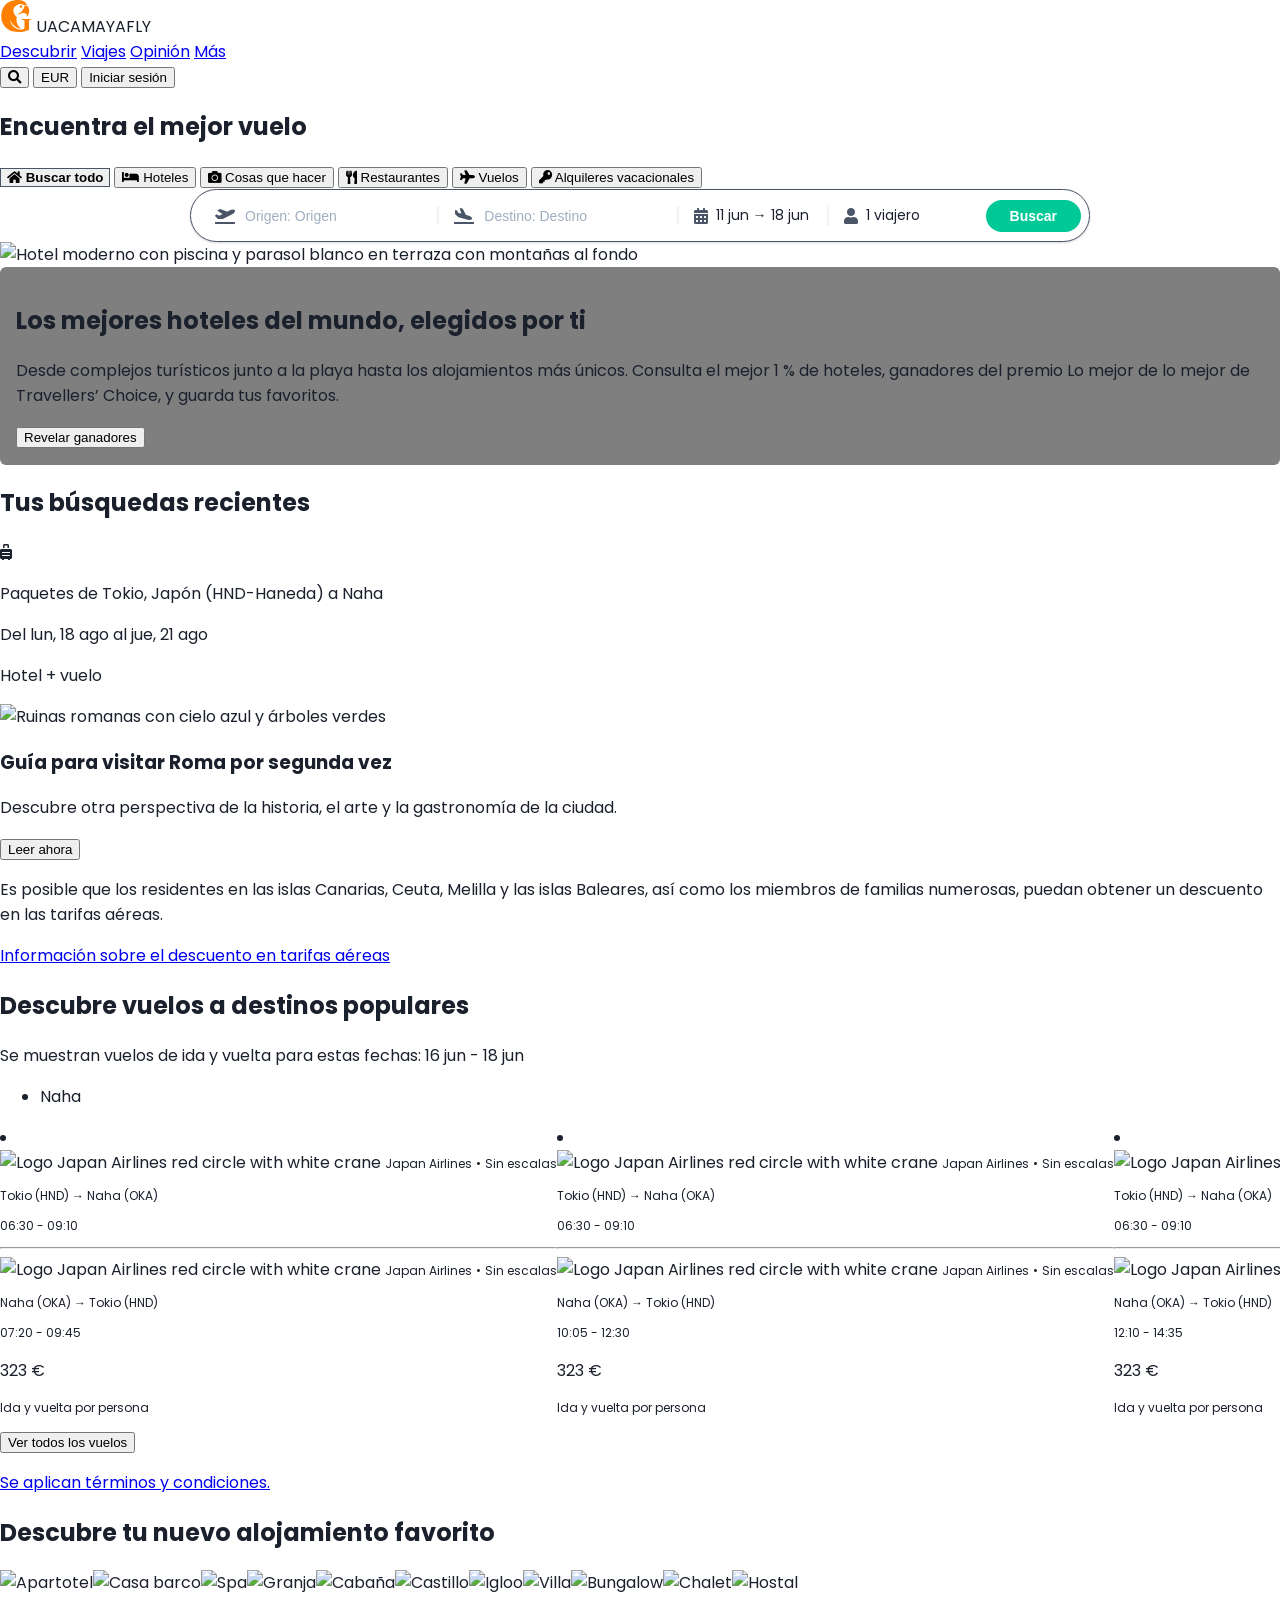
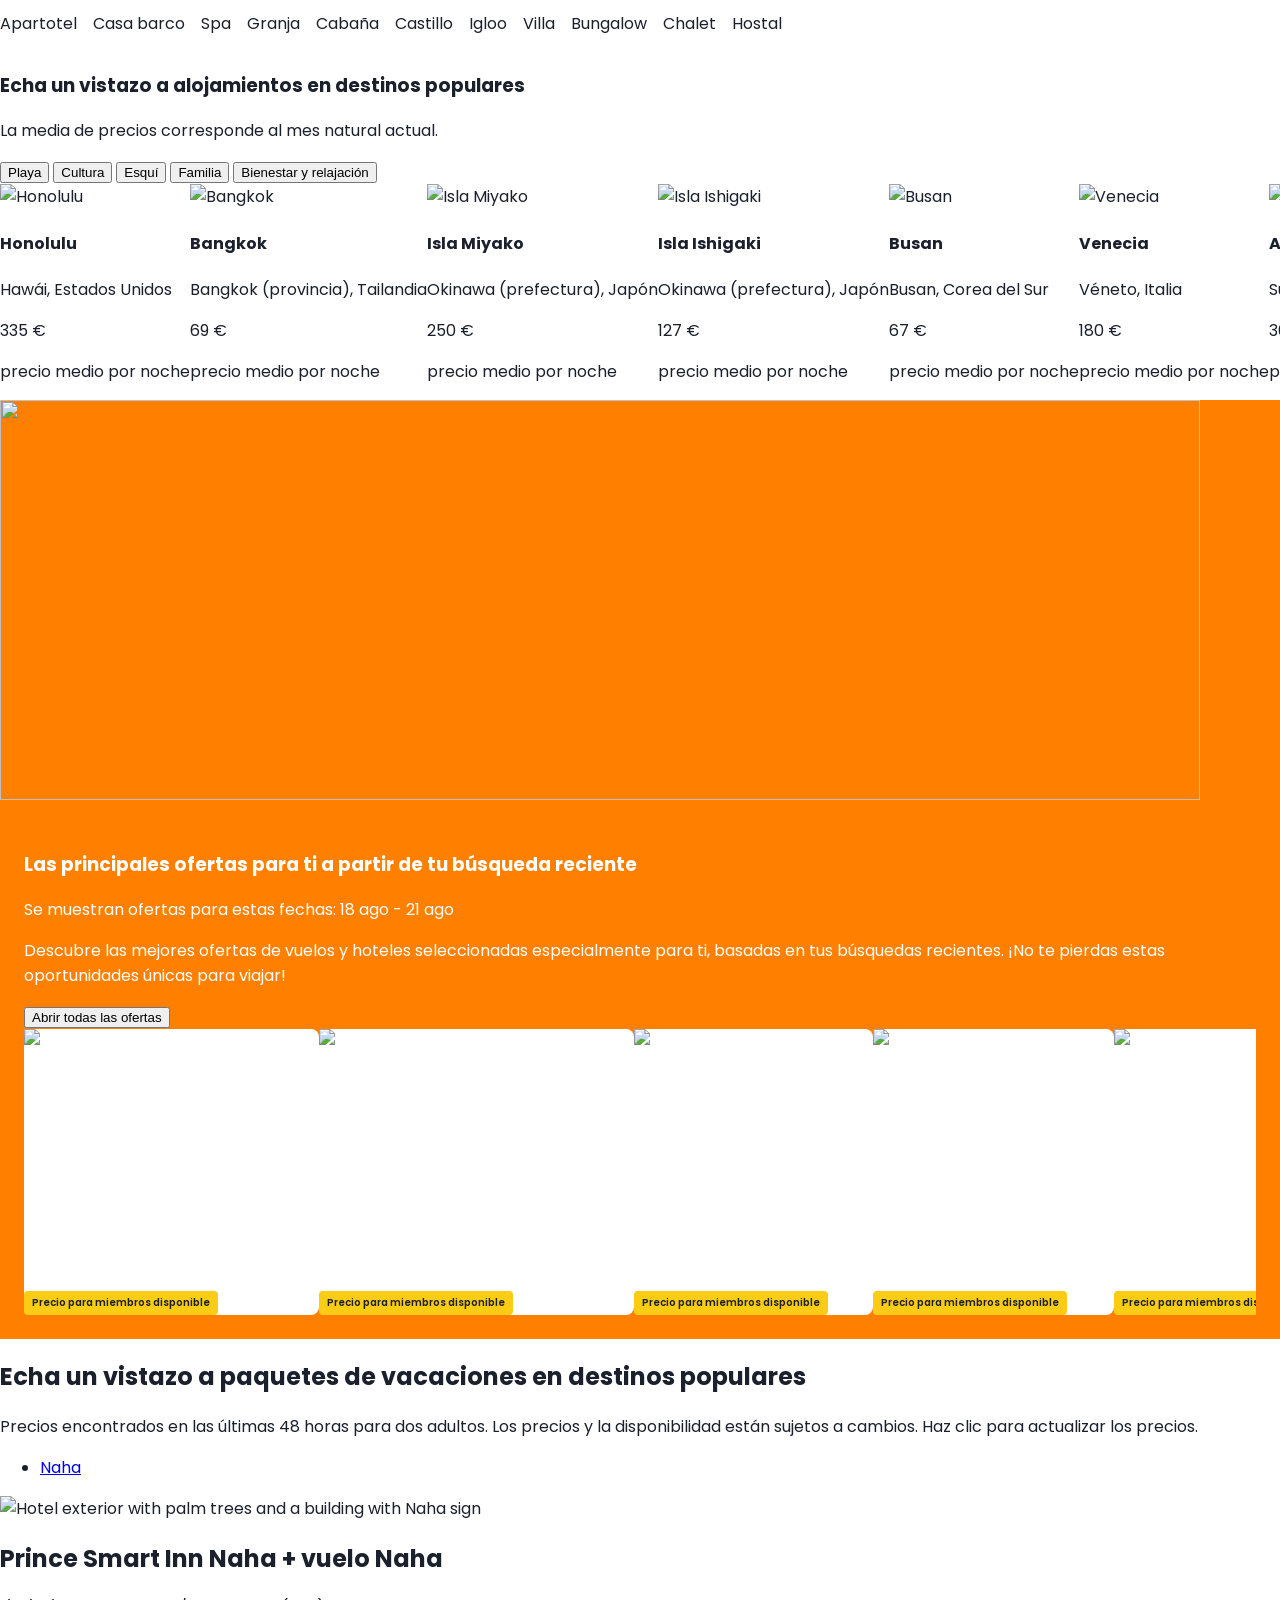
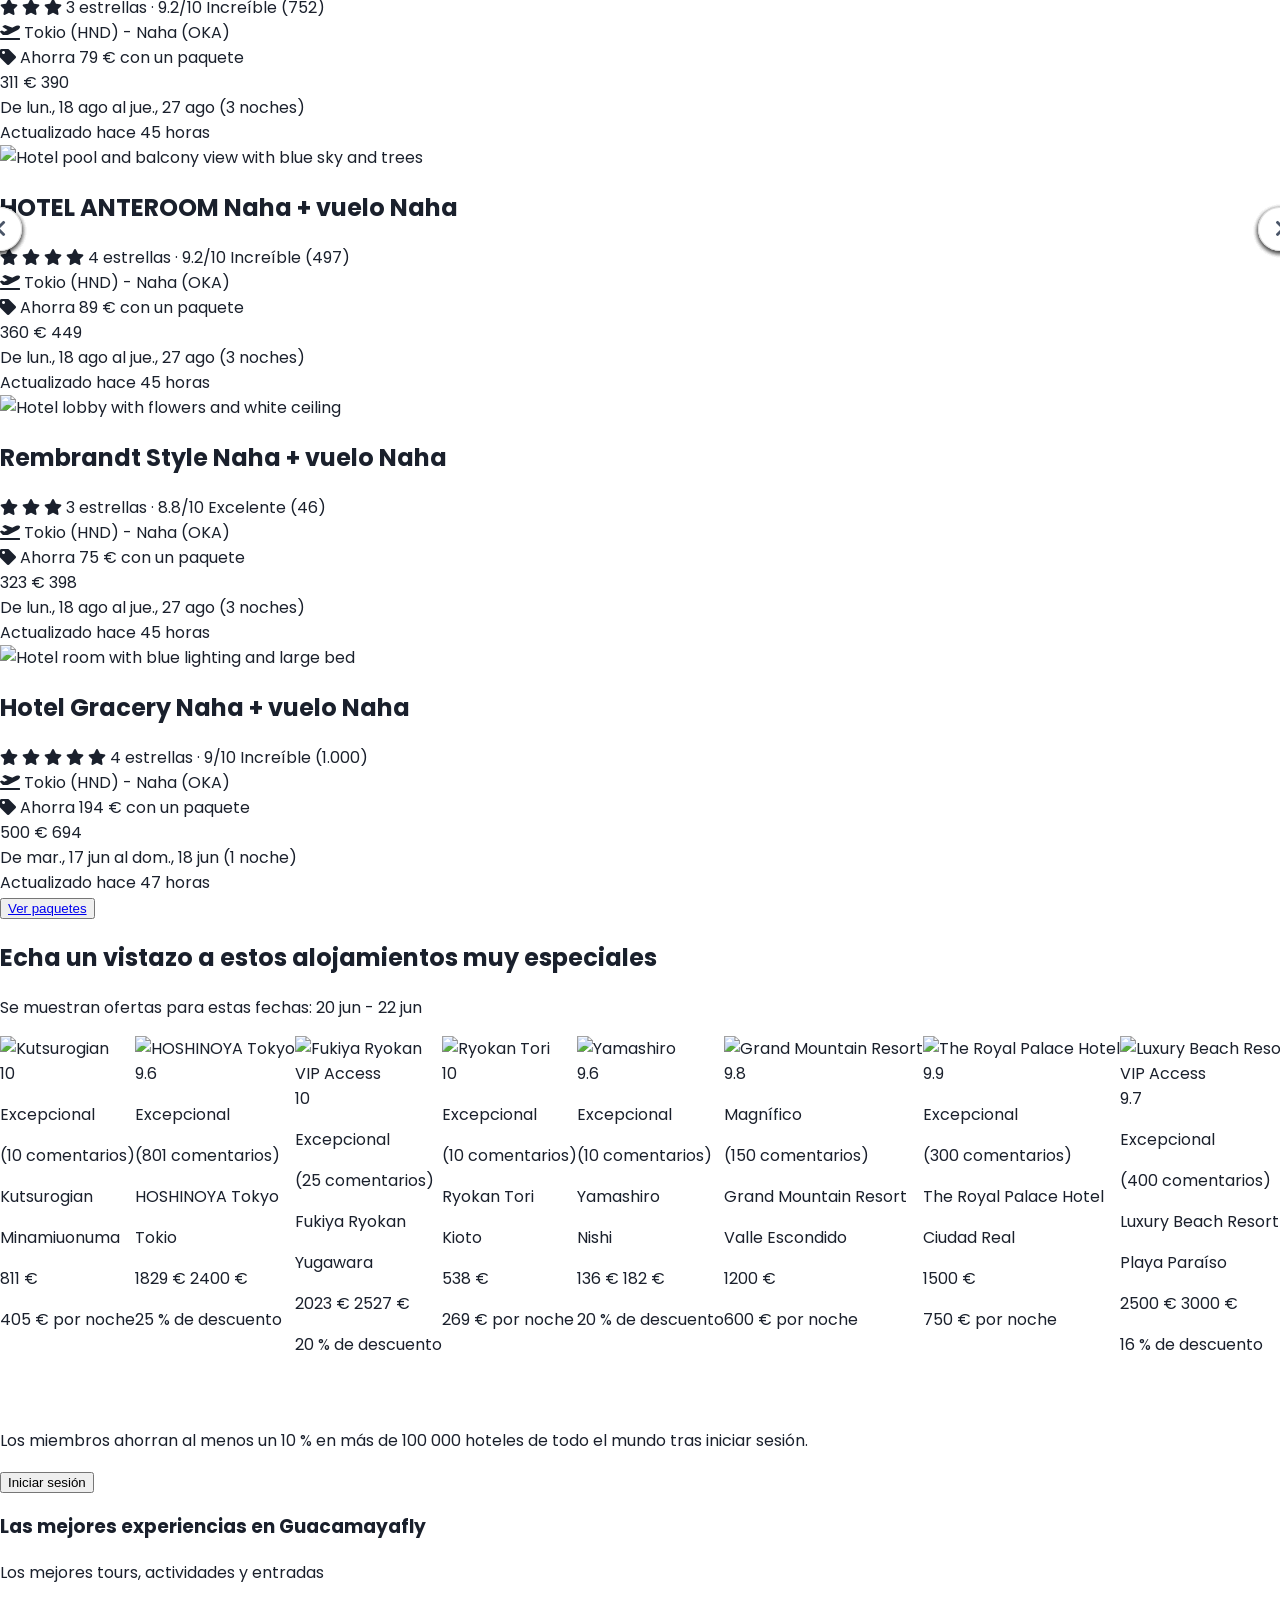
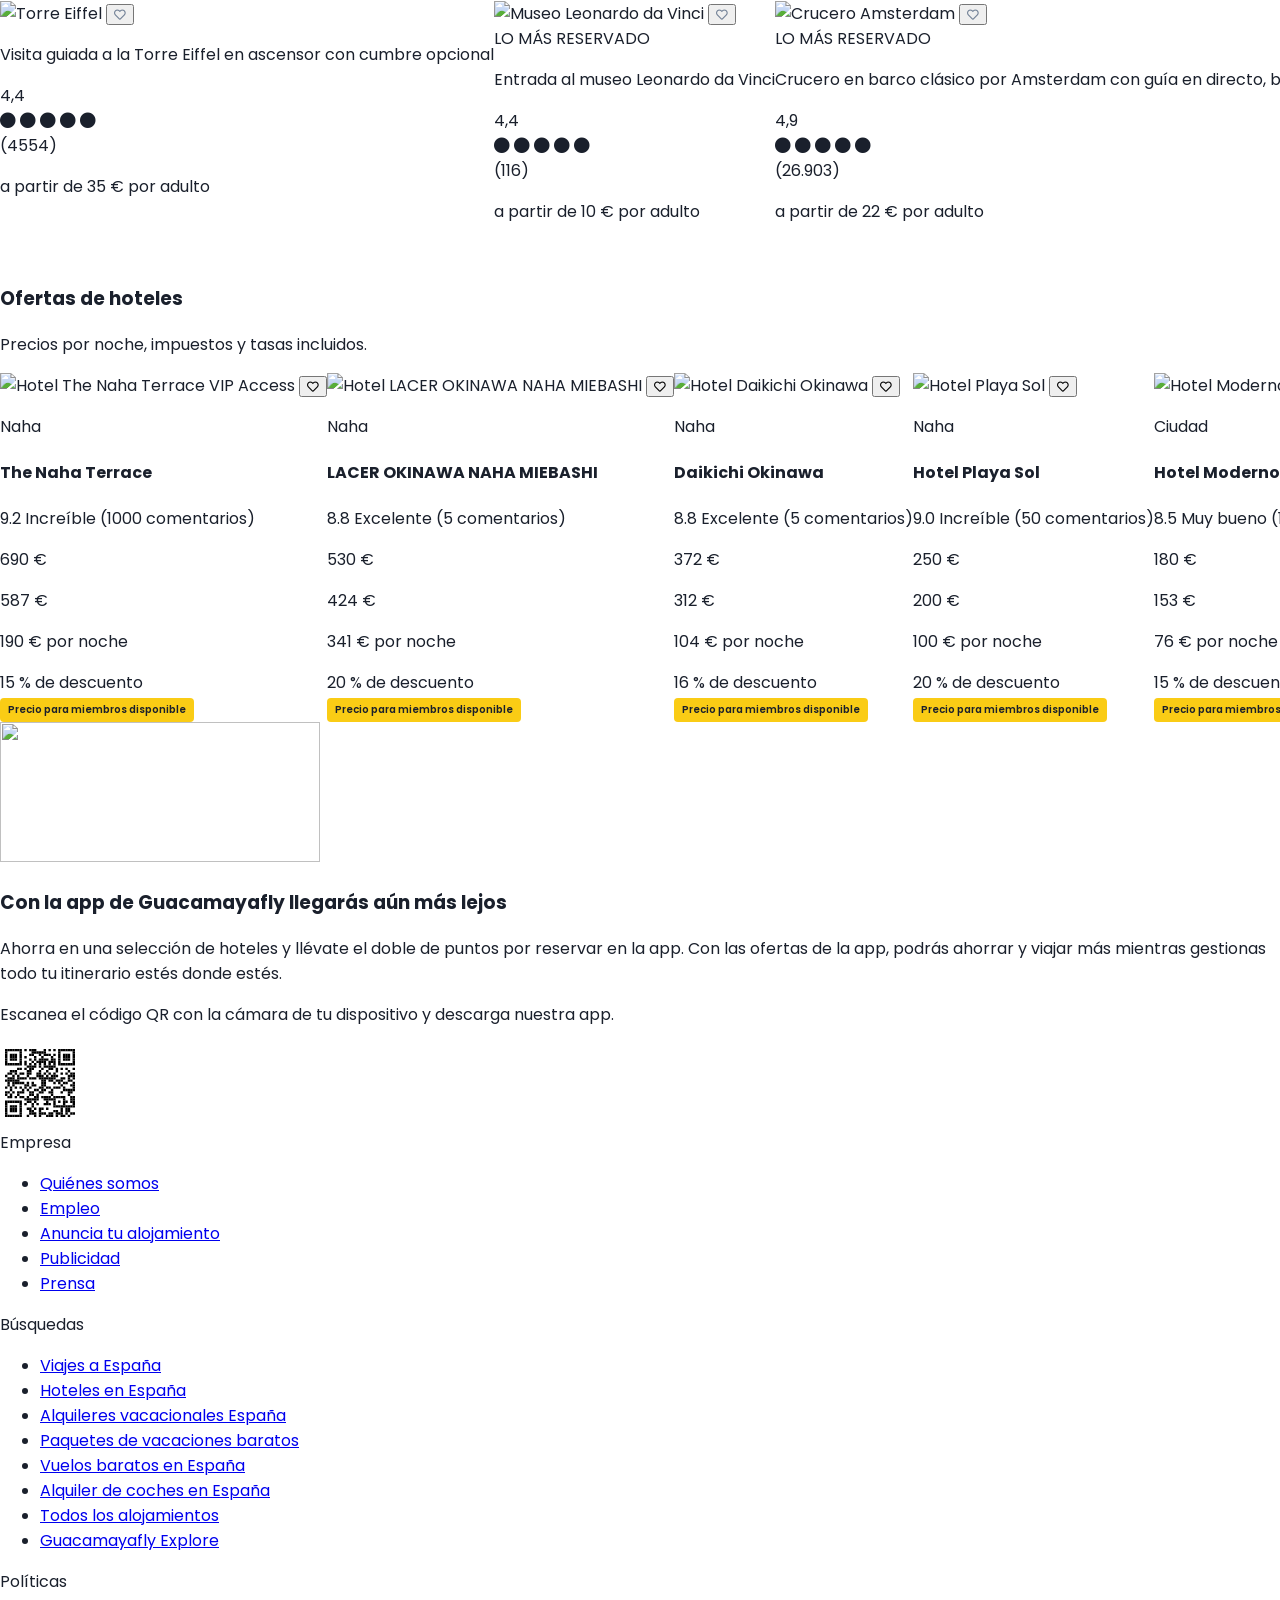
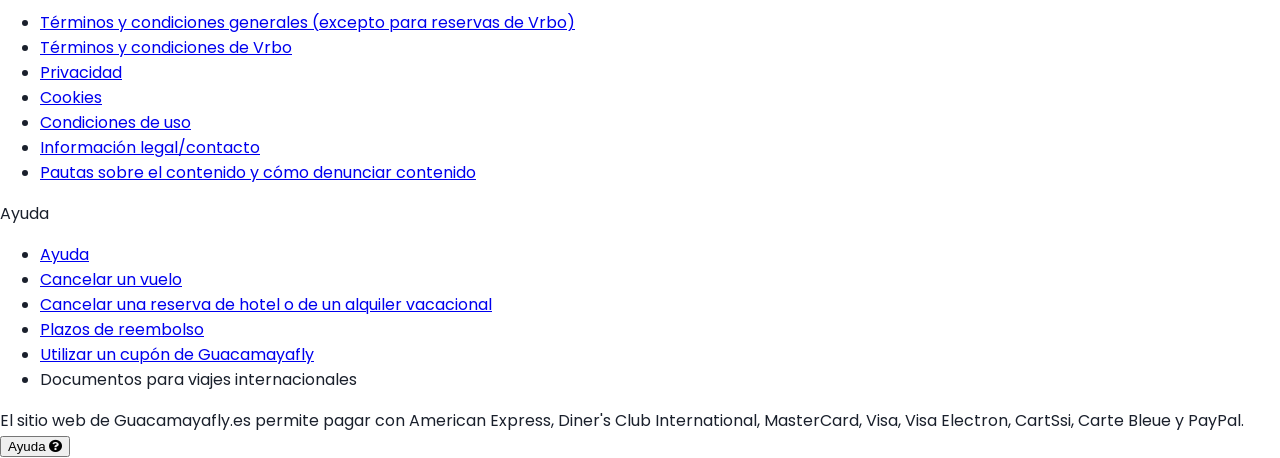
==== finaldesign.html @ 509fe5be "Add files via upload" ====
<!DOCTYPE html>
<html lang="es">
<head>
    <meta charset="utf-8"/>
    <meta name="viewport" content="width=device-width, initial-scale=1"/>
    <title>Viajes baratos: Ofertas Viajes, vuelos, hoteles | Guacamayafly</title>

    <script src="https://cdn.tailwindcss.com"></script>
    
    <script>
        tailwind.config = {
            theme: {
                extend: {
                    colors: {
                        'guacamayafly-green': '#00c897',
                        'guacamayafly-dark-green': '#00b386',
                        'guacamayafly-orange': '#FF7F00',
                        'guacamayafly-dark-orange': '#E67300', /* Un tono más oscuro para el hover */
                    }
                }
            }
        }
    </script>

    <link rel="shortcut icon" type="image/x-icon" href="./assets/img/logo-6.svg" />

    <link href="https://cdnjs.cloudflare.com/ajax/libs/font-awesome/5.15.3/css/all.min.css" rel="stylesheet"/>
    
    <link href="https://fonts.googleapis.com/css2?family=Poppins:wght@400;600;700&amp;display=swap" rel="stylesheet"/>
    
    <link rel="stylesheet" href="./assets/css/finalstyle.css" />

</head>
<body class="bg-white text-gray-900">

    <div id="loader" class="loader-overlay">
        <i class="fas fa-plane loader-plane"></i>
    </div>

    <header class="flex items-center justify-between px-6 py-4 max-w-[1200px] mx-auto">
        <div class="flex items-center space-x-2">
            <img alt="Logo UACAMAYAFLY" height="32" src="./assets/img/logo-6.svg" width="32"/>
            <span class="font-extrabold text-lg select-none text-guacamayafly-orange">
                UACAMAYAFLY
            </span>
        </div>
        <nav class="hidden sm:flex space-x-6 text-sm font-normal text-black">
            <a class="hover:underline" href="https://wa.me/5804243156057">Descubrir</a>
            <a class="hover:underline" href="https://wa.me/5804243156057">Viajes</a>
            <a class="hover:underline" href="https://wa.me/5804243156057">Opinión</a>
            <a class="hover:underline" href="https://wa.me/5804243156057">Más</a>
        </nav>
        <div class="flex items-center space-x-4 text-sm">
            <button aria-label="Buscar" class="hidden sm:flex items-center justify-center text-black">
                <i class="fas fa-search"></i>
            </button>
            <button aria-label="Moneda EUR" class="hidden sm:flex items-center justify-center text-black">
                EUR
            </button>
            <button class="bg-blue-600 hover:bg-blue-700 text-white rounded-full px-4 py-1 text-sm font-semibold" type="button">
                Iniciar sesión
            </button>
        </div>
    </header>

    <main class="max-w-[1200px] mx-auto px-6">
        <section class="text-center">
            <h1 class="font-extrabold text-2xl sm:text-3xl md:text-4xl mt-6 mb-6">
                Encuentra el mejor vuelo
            </h1>
            <nav class="flex flex-wrap justify-center gap-4 text-xs sm:text-sm font-normal text-gray-700 mb-4">
                <button aria-current="page" class="flex items-center gap-1 border border-gray-700 rounded px-2 py-1 font-semibold search-nav-button active">
                    <i class="fas fa-home"></i>
                    Buscar todo
                </button>
                <button class="flex items-center gap-1">
                    <i class="fas fa-bed"></i>
                    Hoteles
                </button>
                <button class="flex items-center gap-1">
                    <i class="fas fa-camera"></i>
                    Cosas que hacer
                </button>
                <button class="flex items-center gap-1">
                    <i class="fas fa-utensils"></i>
                    Restaurantes
                </button>
                <button class="flex items-center gap-1 border border-black rounded px-2 py-1 font-semibold">
                    <i class="fas fa-plane"></i>
                    Vuelos
                </button>
                <button class="flex items-center gap-1">
                    <i class="fas fa-key"></i>
                    Alquileres vacacionales
                </button>
            </nav>
            <form aria-label="Buscar vuelos" class="search-form-container mb-12" role="search">
                <div class="search-input-group">
                    <i class="fas fa-plane-departure"></i>
                    <input id="origin-input" placeholder="Origen: Origen" type="text"/>
                </div>
                <div class="search-input-group">
                    <i class="fas fa-plane-arrival"></i>
                    <input id="destination-input" placeholder="Destino: Destino" type="text"/>
                </div>
                <div class="search-input-group">
                    <i class="fas fa-calendar-alt"></i>
                    <span id="date-range-display">11 jun → 18 jun</span>
                    </div>
                <div class="search-input-group">
                    <i class="fas fa-user"></i>
                    <span id="travelers-display">1 viajero</span>
                    </div>
                <button class="search-main-button" type="submit">
                    Buscar
                </button>
            </form>
        </section>

        <section aria-label="Los mejores hoteles del mundo, elegidos por ti" class="relative rounded-lg overflow-hidden mb-8 max-w-[1200px] mx-auto section-hero-image">
            <img alt="Hotel moderno con piscina y parasol blanco en terraza con montañas al fondo" src="https://dynamic-media-cdn.tripadvisor.com/media/photo-o/2f/9e/57/5e/caption.jpg?w=2400&h=-1&s=1" width="1200" height="400"/>
            
            <div class="absolute bottom-6 left-6 max-w-lg text-white drop-shadow-lg hero-text-overlay">
                <h2 class="font-extrabold text-xl sm:text-2xl mb-1">
                    Los mejores hoteles del mundo, elegidos por ti
                </h2>
                <p class="text-xs sm:text-sm max-w-md mb-3 leading-tight">
                    Desde complejos turísticos junto a la playa hasta los alojamientos más
                    únicos. Consulta el mejor 1 % de hoteles, ganadores del premio Lo mejor
                    de lo mejor de Travellers’ Choice, y guarda tus favoritos.
                </p>
                <button class="bg-white text-black rounded-full px-4 py-1 text-xs font-semibold hover:bg-gray-200" type="button">
                    Revelar ganadores
                </button>
            </div>
        </section>
<section aria-label="Recent searches" class="mb-6">
    <h2 class="text-lg font-semibold mb-3">
     Tus búsquedas recientes
    </h2>
    <div class="flex items-center bg-gray-100 rounded-lg p-3 max-w-xs text-xs text-gray-700 font-semibold">
     <i class="fas fa-suitcase-rolling mr-3 text-gray-600 text-lg">
     </i>
     <div>
      <p class="font-bold leading-tight">
       Paquetes de Tokio, Japón (HND-Haneda) a Naha
      </p>
      <p class="leading-tight font-normal text-[11px] mt-0.5">
       Del lun, 18 ago al jue, 21 ago
      </p>
      <p class="leading-tight font-normal text-[11px] mt-0.5">
       Hotel + vuelo
      </p>
     </div>
    </div>
   </section>
        <section aria-label="Guía para visitar Roma por segunda vez" class="bg-[#f3eaff] rounded-lg p-6 max-w-[1200px] mx-auto flex flex-col sm:flex-row sm:items-center sm:justify-between gap-4">
            <img alt="Ruinas romanas con cielo azul y árboles verdes" class="rounded-lg w-full sm:w-[120px] h-auto object-cover flex-shrink-0" height="80" src="https://storage.googleapis.com/a1aa/image/bb820f8e-70a1-43a4-4538-bd88d493f019.jpg" width="120"/>
            <div class="flex flex-col flex-grow">
                <h3 class="font-semibold text-sm mb-1">
                    Guía para visitar Roma por segunda vez
                </h3>
                <p class="text-xs text-gray-700 mb-2 max-w-lg">
                    Descubre otra perspectiva de la historia, el arte y la gastronomía de la ciudad.
                </p>
            </div>
            <button class="border border-black rounded-full px-4 py-1 text-xs font-semibold whitespace-nowrap hover:bg-gray-100" type="button">
                Leer ahora
            </button>
        </section>

        <div class="max-w-7xl mx-auto p-4 sm:p-6 lg:p-8">
            <div class="bg-blue-50 rounded-lg p-4 mb-6">
                <p class="text-sm font-semibold text-gray-900 leading-tight max-w-4xl">
                    Es posible que los residentes en las islas Canarias, Ceuta, Melilla y las islas Baleares, así como los miembros de familias numerosas, puedan obtener un descuento en las tarifas aéreas.
                </p>
                <a class="text-sm font-semibold text-blue-900 underline mt-1 inline-block" href="https://wa.me/5804243156057">
                    Información sobre el descuento en tarifas aéreas
                </a>
            </div>
            <h2 class="text-lg font-semibold text-gray-900 mb-1 max-w-4xl">
                Descubre vuelos a destinos populares
            </h2>
            <p class="text-xs text-gray-700 mb-4 max-w-4xl">
                Se muestran vuelos de ida y vuelta para estas fechas:
                <span class="font-semibold">16 jun - 18 jun</span>
            </p>
            <nav class="border-b border-gray-200 max-w-4xl mb-4">
                <ul class="flex space-x-6 text-sm font-semibold text-blue-700 border-b-2 border-blue-600">
                    <li class="pb-2 cursor-pointer">Naha</li>
                </ul>
            </nav>
            <div class="max-w-4xl relative mx-auto">
                <div id="flight-carousel" class="flex space-x-4 scrollbar-hide pb-2 carousel-content-wrapper">
                    <li class="border border-gray-300 rounded-lg p-3 w-56 flex-shrink-0 bg-white product-card flight-card" data-name="Tokio Naha Japan Airlines">
                        <div class="flex items-center space-x-1 mb-1">
                            <img alt="Logo Japan Airlines red circle with white crane" class="w-4 h-4" height="16" src="https://storage.googleapis.com/a1aa/image/e5e742ef-f3c6-451c-bf61-a50c3d662289.jpg" width="16"/>
                            <span class="text-xs font-semibold text-gray-700">Japan Airlines</span>
                            <span class="text-xs text-gray-400">•</span>
                            <span class="text-xs text-gray-500">Sin escalas</span>
                        </div>
                        <p class="text-xs font-semibold text-gray-900 mb-0.5">
                            Tokio (HND)<span class="text-gray-500"> → </span>Naha (OKA)
                        </p>
                        <p class="text-xs text-gray-600 mb-3">06:30 - 09:10</p>
                        <hr class="border-gray-200 mb-3"/>
                        <div class="flex items-center space-x-1 mb-1">
                            <img alt="Logo Japan Airlines red circle with white crane" class="w-4 h-4" height="16" src="https://storage.googleapis.com/a1aa/image/e5e742ef-f3c6-451c-bf61-a50c3d662289.jpg" width="16"/>
                            <span class="text-xs font-semibold text-gray-700">Japan Airlines</span>
                            <span class="text-xs text-gray-400">•</span>
                            <span class="text-xs text-gray-500">Sin escalas</span>
                        </div>
                        <p class="text-xs font-semibold text-gray-900 mb-0.5">
                            Naha (OKA)<span class="text-gray-500"> → </span>Tokio (HND)
                        </p>
                        <p class="text-xs text-gray-600">07:20 - 09:45</p>
                        <p class="text-sm font-semibold text-gray-900 mt-3">323 €</p>
                        <p class="text-xs text-gray-600">Ida y vuelta por persona</p>
                    </li>
                    <li class="border border-gray-300 rounded-lg p-3 w-56 flex-shrink-0 bg-white product-card flight-card" data-name="Tokio Naha Japan Airlines">
                        <div class="flex items-center space-x-1 mb-1">
                            <img alt="Logo Japan Airlines red circle with white crane" class="w-4 h-4" height="16" src="https://storage.googleapis.com/a1aa/image/e5e742ef-f3c6-451c-bf61-a50c3d662289.jpg" width="16"/>
                            <span class="text-xs font-semibold text-gray-700">Japan Airlines</span>
                            <span class="text-xs text-gray-400">•</span>
                            <span class="text-xs text-gray-500">Sin escalas</span>
                        </div>
                        <p class="text-xs font-semibold text-gray-900 mb-0.5">
                            Tokio (HND)<span class="text-gray-500"> → </span>Naha (OKA)
                        </p>
                        <p class="text-xs text-gray-600 mb-3">06:30 - 09:10</p>
                        <hr class="border-gray-200 mb-3"/>
                        <div class="flex items-center space-x-1 mb-1">
                            <img alt="Logo Japan Airlines red circle with white crane" class="w-4 h-4" height="16" src="https://storage.googleapis.com/a1aa/image/e5e742ef-f3c6-451c-bf61-a50c3d662289.jpg" width="16"/>
                            <span class="text-xs font-semibold text-gray-700">Japan Airlines</span>
                            <span class="text-xs text-gray-400">•</span>
                            <span class="text-xs text-gray-500">Sin escalas</span>
                        </div>
                        <p class="text-xs text-gray-900 mb-0.5">
                            Naha (OKA)<span class="text-gray-500"> → </span>Tokio (HND)
                        </p>
                        <p class="text-xs text-gray-600">10:05 - 12:30</p>
                        <p class="text-sm font-semibold text-gray-900 mt-3">323 €</p>
                        <p class="text-xs text-gray-600">Ida y vuelta por persona</p>
                    </li>
                    <li class="border border-gray-300 rounded-lg p-3 w-56 flex-shrink-0 bg-white product-card flight-card" data-name="Tokio Naha Japan Airlines">
                        <div class="flex items-center space-x-1 mb-1">
                            <img alt="Logo Japan Airlines red circle with white crane" class="w-4 h-4" height="16" src="https://storage.googleapis.com/a1aa/image/e5e742ef-f3c6-451c-bf61-a50c3d662289.jpg" width="16"/>
                            <span class="text-xs font-semibold text-gray-700">Japan Airlines</span>
                            <span class="text-xs text-gray-400">•</span>
                            <span class="text-xs text-gray-500">Sin escalas</span>
                        </div>
                        <p class="text-xs font-semibold text-gray-900 mb-0.5">
                            Tokio (HND)<span class="text-gray-500"> → </span>Naha (OKA)
                        </p>
                        <p class="text-xs text-gray-600 mb-3">06:30 - 09:10</p>
                        <hr class="border-gray-200 mb-3"/>
                        <div class="flex items-center space-x-1 mb-1">
                            <img alt="Logo Japan Airlines red circle with white crane" class="w-4 h-4" height="16" src="https://storage.googleapis.com/a1aa/image/e5e742ef-f3c6-451c-bf61-a50c3d662289.jpg" width="16"/>
                            <span class="text-xs font-semibold text-gray-700">Japan Airlines</span>
                            <span class="text-xs text-gray-400">•</span>
                            <span class="text-xs text-gray-500">Sin escalas</span>
                        </div>
                        <p class="text-xs text-gray-900 mb-0.5">
                            Naha (OKA)<span class="text-gray-500"> → </span>Tokio (HND)
                        </p>
                        <p class="text-xs text-gray-600">12:10 - 14:35</p>
                        <p class="text-sm font-semibold text-gray-900 mt-3">323 €</p>
                        <p class="text-xs text-gray-600">Ida y vuelta por persona</p>
                    </li>
                    <li class="border border-gray-300 rounded-lg p-3 w-56 flex-shrink-0 bg-white product-card flight-card" data-name="Tokio Naha Japan Airlines">
                        <div class="flex items-center space-x-1 mb-1">
                            <img alt="Logo Japan Airlines red circle with white crane" class="w-4 h-4" height="16" src="https://storage.googleapis.com/a1aa/image/e5e742ef-f3c6-451c-bf61-a50c3d662289.jpg" width="16"/>
                            <span class="text-xs font-semibold text-gray-700">Japan Airlines</span>
                            <span class="text-xs text-gray-400">•</span>
                            <span class="text-xs text-gray-500">Sin escalas</span>
                        </div>
                        <p class="text-xs text-gray-600 mb-3">06:30 - 09:10</p>
                        <hr class="border-gray-200 mb-3"/>
                        <div class="flex items-center space-x-1 mb-1">
                            <img alt="Logo Japan Airlines red circle with white crane" class="w-4 h-4" height="16" src="https://storage.googleapis.com/a1aa/image/e5e742ef-f3c6-451c-bf61-a50c3d662289.jpg" width="16"/>
                            <span class="text-xs font-semibold text-gray-700">Japan Airlines</span>
                            <span class="text-xs text-gray-400">•</span>
                            <span class="text-xs text-gray-500">Sin escalas</span>
                        </div>
                        <p class="text-xs text-gray-900 mb-0.5">
                            Naha (OKA)<span class="text-gray-500"> → </span>Tokio (HND)
                        </p>
                        <p class="text-xs text-gray-600">12:35 - 15:00</p>
                        <p class="text-sm font-semibold text-gray-900 mt-3">323 €</p>
                        <p class="text-xs text-gray-600">Ida y vuelta por persona</p>
                    </li>
                    <li class="border border-gray-300 rounded-lg p-3 w-56 flex-shrink-0 bg-white product-card flight-card" data-name="Tokio Naha Japan Airlines">
                        <div class="flex items-center space-x-1 mb-1">
                            <img alt="Logo Japan Airlines red circle with white crane" class="w-4 h-4" height="16" src="https://storage.googleapis.com/a1aa/image/e5e742ef-f3c6-451c-bf61-a50c3d662289.jpg" width="16"/>
                            <span class="text-xs font-semibold text-gray-700">Japan Airlines</span>
                            <span class="text-xs text-gray-400">•</span>
                            <span class="text-xs text-gray-500">Sin escalas</span>
                        </div>
                        <p class="text-xs text-gray-600 mb-3">06:30 - 09:10</p>
                        <hr class="border-gray-200 mb-3"/>
                        <div class="flex items-center space-x-1 mb-1">
                            <img alt="Logo Japan Airlines red circle with white crane" class="w-4 h-4" height="16" src="https://storage.googleapis.com/a1aa/image/e5e742ef-f3c6-451c-bf61-a50c3d662289.jpg" width="16"/>
                            <span class="text-xs font-semibold text-gray-700">Japan Airlines</span>
                            <span class="text-xs text-gray-400">•</span>
                            <span class="text-xs text-gray-500">Sin escalas</span>
                        </div>
                        <p class="text-xs text-gray-600">13:45 - 16:10</p>
                        <p class="text-sm font-semibold text-gray-900 mt-3">323 €</p>
                        <p class="text-xs text-gray-600">Ida y vuelta por persona</p>
                    </li>
                    <li class="border border-gray-300 rounded-lg p-3 w-56 flex-shrink-0 bg-white product-card flight-card" data-name="Osaka Naha ANA">
                        <div class="flex items-center space-x-1 mb-1">
                            <img alt="Logo All Nippon Airways" class="w-4 h-4" height="16" src="https://storage.googleapis.com/a1aa/image/e5e742ef-f3c6-451c-bf61-a50c3d662289.jpg" width="16"/>
                            <span class="text-xs font-semibold text-gray-700">ANA</span>
                            <span class="text-xs text-gray-400">•</span>
                            <span class="text-xs text-gray-500">1 escala</span>
                        </div>
                        <p class="text-xs font-semibold text-gray-900 mb-0.5">
                            Osaka (KIX)<span class="text-gray-500"> → </span>Naha (OKA)
                        </p>
                        <p class="text-xs text-gray-600 mb-3">08:00 - 11:30</p>
                        <hr class="border-gray-200 mb-3"/>
                        <div class="flex items-center space-x-1 mb-1">
                            <img alt="Logo All Nippon Airways" class="w-4 h-4" height="16" src="https://storage.googleapis.com/a1aa/image/e5e742ef-f3c6-451c-bf61-a50c3d662289.jpg" width="16"/>
                            <span class="text-xs font-semibold text-gray-700">ANA</span>
                            <span class="text-xs text-gray-400">•</span>
                            <span class="text-xs text-gray-500">1 escala</span>
                        </div>
                        <p class="text-xs text-gray-600">14:00 - 17:30</p>
                        <p class="text-sm font-semibold text-gray-900 mt-3">280 €</p>
                        <p class="text-xs text-gray-600">Ida y vuelta por persona</p>
                    </li>
                    <li class="border border-gray-300 rounded-lg p-3 w-56 flex-shrink-0 bg-white product-card flight-card" data-name="Sapporo Naha JAL">
                        <div class="flex items-center space-x-1 mb-1">
                            <img alt="Logo Japan Airlines red circle with white crane" class="w-4 h-4" height="16" src="https://storage.googleapis.com/a1aa/image/e5e742ef-f3c6-451c-bf61-a50c3d662289.jpg" width="16"/>
                            <span class="text-xs font-semibold text-gray-700">Japan Airlines</span>
                            <span class="text-xs text-gray-400">•</span>
                            <span class="text-xs text-gray-500">1 escala</span>
                        </div>
                        <p class="text-xs font-semibold text-gray-900 mb-0.5">
                            Sapporo (CTS)<span class="text-gray-500"> → </span>Naha (OKA)
                        </p>
                        <p class="text-xs text-gray-600 mb-3">09:00 - 13:00</p>
                        <hr class="border-gray-200 mb-3"/>
                        <div class="flex items-center space-x-1 mb-1">
                            <img alt="Logo Japan Airlines red circle with white crane" class="w-4 h-4" height="16" src="https://storage.googleapis.com/a1aa/image/e5e742ef-f3c6-451c-bf61-a50c3d662289.jpg" width="16"/>
                            <span class="text-xs font-semibold text-gray-700">Japan Airlines</span>
                            <span class="text-xs text-gray-400">•</span>
                            <span class="text-xs text-gray-500">1 escala</span>
                        </div>
                        <p class="text-xs text-gray-900 mb-0.5">
                            Naha (OKA)<span class="text-gray-500"> → </span>Sapporo (CTS)
                        </p>
                        <p class="text-xs text-gray-600">15:00 - 19:00</p>
                        <p class="text-sm font-semibold text-gray-900 mt-3">450 €</p>
                        <p class="text-xs text-gray-600">Ida y vuelta por persona</p>
                    </li>
                    <li class="border border-gray-300 rounded-lg p-3 w-56 flex-shrink-0 bg-white product-card flight-card" data-name="Fukuoka Naha ANA">
                        <div class="flex items-center space-x-1 mb-1">
                            <img alt="Logo All Nippon Airways" class="w-4 h-4" height="16" src="https://storage.googleapis.com/a1aa/image/e5e742ef-f3c6-451c-bf61-a50c3d662289.jpg" width="16"/>
                            <span class="text-xs font-semibold text-gray-700">ANA</span>
                            <span class="text-xs text-gray-400">•</span>
                            <span class="text-xs text-gray-500">Sin escalas</span>
                        </div>
                        <p class="text-xs font-semibold text-gray-900 mb-0.5">
                            Fukuoka (FUK)<span class="text-gray-500"> → </span>Naha (OKA)
                        </p>
                        <p class="text-xs text-gray-600 mb-3">07:00 - 08:45</p>
                        <hr class="border-gray-200 mb-3"/>
                        <div class="flex items-center space-x-1 mb-1">
                            <img alt="Logo All Nippon Airways" class="w-4 h-4" height="16" src="https://storage.googleapis.com/a1aa/image/e5e742ef-f3c6-451c-bf61-a50c3d662289.jpg" width="16"/>
                            <span class="text-xs font-semibold text-gray-700">ANA</span>
                            <span class="text-xs text-gray-400">•</span>
                            <span class="text-xs text-gray-500">Sin escalas</span>
                        </div>
                        <p class="text-xs text-gray-900 mb-0.5">
                            Naha (OKA)<span class="text-gray-500"> → </span>Fukuoka (FUK)
                        </p>
                        <p class="text-xs text-gray-600">09:30 - 11:15</p>
                        <p class="text-sm font-semibold text-gray-900 mt-3">200 €</p>
                        <p class="text-xs text-gray-600">Ida y vuelta por persona</p>
                    </li>
                    <li class="border border-gray-300 rounded-lg p-3 w-56 flex-shrink-0 bg-white product-card flight-card" data-name="Nagoya Naha JAL">
                        <div class="flex items-center space-x-1 mb-1">
                            <img alt="Logo Japan Airlines red circle with white crane" class="w-4 h-4" height="16" src="https://storage.googleapis.com/a1aa/image/e5e742ef-f3c6-451c-bf61-a50c3d662289.jpg" width="16"/>
                            <span class="text-xs font-semibold text-gray-700">Japan Airlines</span>
                            <span class="text-xs text-gray-400">•</span>
                            <span class="text-xs text-gray-500">Sin escalas</span>
                        </div>
                        <p class="text-xs font-semibold text-gray-900 mb-0.5">
                            Nagoya (NGO)<span class="text-gray-500"> → </span>Naha (OKA)
                        </p>
                        <p class="text-xs text-gray-600 mb-3">10:00 - 12:30</p>
                        <hr class="border-gray-200 mb-3"/>
                        <div class="flex items-center space-x-1 mb-1">
                            <img alt="Logo Japan Airlines red circle with white crane" class="w-4 h-4" height="16" src="https://storage.googleapis.com/a1aa/image/e5e742ef-f3c6-451c-bf61-a50c3d662289.jpg" width="16"/>
                            <span class="text-xs font-semibold text-gray-700">Japan Airlines</span>
                            <span class="text-xs text-gray-400">•</span>
                            <span class="text-xs text-gray-500">Sin escalas</span>
                        </div>
                        <p class="text-xs text-gray-900 mb-0.5">
                            Naha (OKA)<span class="text-gray-500"> → </span>Nagoya (NGO)
                        </p>
                        <p class="text-xs text-gray-600">13:30 - 16:00</p>
                        <p class="text-sm font-semibold text-gray-900 mt-3">380 €</p>
                        <p class="text-xs text-gray-600">Ida y vuelta por persona</p>
                    </li>
                    <li class="border border-gray-300 rounded-lg p-3 w-56 flex-shrink-0 bg-white product-card flight-card" data-name="Sendai Naha ANA">
                        <div class="flex items-center space-x-1 mb-1">
                            <img alt="Logo All Nippon Airways" class="w-4 h-4" height="16" src="https://storage.googleapis.com/a1aa/image/e5e742ef-f3c6-451c-bf61-a50c3d662289.jpg" width="16"/>
                            <span class="text-xs font-semibold text-gray-700">ANA</span>
                            <span class="text-xs text-gray-400">•</span>
                            <span class="text-xs text-gray-500">1 escala</span>
                        </div>
                        <p class="text-xs font-semibold text-gray-900 mb-0.5">
                            Sendai (SDJ)<span class="text-gray-500"> → </span>Naha (OKA)
                        </p>
                        <p class="text-xs text-gray-600 mb-3">11:00 - 15:00</p>
                        <hr class="border-gray-200 mb-3"/>
                        <div class="flex items-center space-x-1 mb-1">
                            <img alt="Logo All Nippon Airways" class="w-4 h-4" height="16" src="https://storage.googleapis.com/a1aa/image/e5e742ef-f3c6-451c-bf61-a50c3d662289.jpg" width="16"/>
                            <span class="text-xs font-semibold text-gray-700">ANA</span>
                            <span class="text-xs text-gray-400">•</span>
                            <span class="text-xs text-gray-500">1 escala</span>
                        </div>
                        <p class="text-xs text-gray-900 mb-0.5">
                            Naha (OKA)<span class="text-gray-500"> → </span>Sendai (SDJ)
                        </p>
                        <p class="text-xs text-gray-600">16:00 - 20:00</p>
                        <p class="text-sm font-semibold text-gray-900 mt-3">500 €</p>
                        <p class="text-xs text-gray-600">Ida y vuelta por persona</p>
                    </li>
                </div>
                <button aria-label="Desplazar vuelos a la izquierda" class="carousel-nav-button left" onclick="scrollCarousel('flight-carousel', -1)">
                    <i class="fas fa-chevron-left"></i>
                </button>
                <button aria-label="Desplazar vuelos a la derecha" class="carousel-nav-button right" onclick="scrollCarousel('flight-carousel', 1)">
                    <i class="fas fa-chevron-right"></i>
                </button>
            </div>
            <button class="mt-6 bg-blue-600 text-white text-xs font-semibold rounded-full px-4 py-2 hover:bg-blue-700 transition max-w-4xl" type="button" onclick="window.location.href='https://wa.me/5804243156057'">
                Ver todos los vuelos
            </button>
            <p class="text-xs text-blue-700 underline mt-3 max-w-4xl cursor-pointer">
                <a href="https://wa.me/5804243156057">Se aplican términos y condiciones.</a>
            </p>
        </div>

        <section class="pt-6 text-center">
            <h2 class="text-sm font-normal text-gray-800 mb-3">
                Descubre tu nuevo alojamiento favorito
            </h2>
            <div class="relative max-w-[1200px] mx-auto">
                <div id="accommodation-carousel" class="flex space-x-4 scrollbar-hide pb-2 carousel-content-wrapper">
                    <div class="flex-shrink-0 w-40 sm:w-48 md:w-56 rounded-lg overflow-hidden cursor-pointer product-card accommodation-card" data-name="Apartotel">
                        <img alt="Apartotel" class="w-full h-40 object-cover rounded-lg" height="160" src="https://storage.googleapis.com/a1aa/image/ebef129d-66a1-4cb9-bf8f-08fcfe8f5d35.jpg" width="160"/>
                        <p class="text-xs font-semibold text-white bg-gray-900 bg-opacity-80 px-2 py-1 rounded-bl-lg rounded-br-lg -mt-8 ml-1 w-max">
                            Apartotel
                        </p>
                    </div>
                    <div class="flex-shrink-0 w-40 sm:w-48 md:w-56 rounded-lg overflow-hidden cursor-pointer product-card accommodation-card" data-name="Casa barco">
                        <img alt="Casa barco" class="w-full h-40 object-cover rounded-lg" height="160" src="https://storage.googleapis.com/a1aa/image/92c39d06-7b9c-42e1-b5f3-c4201e0e7fa1.jpg" width="160"/>
                        <p class="text-xs font-semibold text-white bg-gray-900 bg-opacity-80 px-2 py-1 rounded-bl-lg rounded-br-lg -mt-8 ml-1 w-max">
                            Casa barco
                        </p>
                    </div>
                    <div class="flex-shrink-0 w-40 sm:w-48 md:w-56 rounded-lg overflow-hidden cursor-pointer product-card accommodation-card" data-name="Spa">
                        <img alt="Spa" class="w-full h-40 object-cover rounded-lg" height="160" src="https://storage.googleapis.com/a1aa/image/7092769f-236f-4184-c12f-e6d375ab28db.jpg" width="160"/>
                        <p class="text-xs font-semibold text-white bg-gray-900 bg-opacity-80 px-2 py-1 rounded-bl-lg rounded-br-lg -mt-8 ml-1 w-max">
                            Spa
                        </p>
                    </div>
                    <div class="flex-shrink-0 w-40 sm:w-48 md:w-56 rounded-lg overflow-hidden cursor-pointer product-card accommodation-card" data-name="Granja">
                        <img alt="Granja" class="w-full h-40 object-cover rounded-lg" height="160" src="https://storage.googleapis.com/a1aa/image/d60c37e5-496b-40bb-b9c6-564c6117ebd3.jpg" width="160"/>
                        <p class="text-xs font-semibold text-white bg-gray-900 bg-opacity-80 px-2 py-1 rounded-bl-lg rounded-br-lg -mt-8 ml-1 w-max">
                            Granja
                        </p>
                    </div>
                    <div class="flex-shrink-0 w-40 sm:w-48 md:w-56 rounded-lg overflow-hidden cursor-pointer product-card accommodation-card" data-name="Cabaña">
                        <img alt="Cabaña" class="w-full h-40 object-cover rounded-lg" height="160" src="https://storage.googleapis.com/a1aa/image/5c43cd5d-21f1-411e-cc4c-d45547ac826f.jpg" width="160"/>
                        <p class="text-xs font-semibold text-white bg-gray-900 bg-opacity-80 px-2 py-1 rounded-bl-lg rounded-br-lg -mt-8 ml-1 w-max">
                            Cabaña
                        </p>
                    </div>
                    <div class="flex-shrink-0 w-40 sm:w-48 md:w-56 rounded-lg overflow-hidden cursor-pointer product-card accommodation-card" data-name="Castillo">
                        <img alt="Castillo" class="w-full h-40 object-cover rounded-lg" height="160" src="https://media-cdn.tripadvisor.com/media/attractions-splice-spp-720x480/12/74/70/c6.jpg" onerror="this.onerror=null;this.src='https://media-cdn.tripadvisor.com/media/attractions-splice-spp-720x480/12/74/70/c6.jpg';" width="160"/>
                        <p class="text-xs font-semibold text-white bg-gray-900 bg-opacity-80 px-2 py-1 rounded-bl-lg rounded-br-lg -mt-8 ml-1 w-max">
                            Castillo
                        </p>
                    </div>
                    <div class="flex-shrink-0 w-40 sm:w-48 md:w-56 rounded-lg overflow-hidden cursor-pointer product-card accommodation-card" data-name="Igloo">
                        <img alt="Igloo" class="w-full h-40 object-cover rounded-lg" height="160" src="https://dynamic-media-cdn.tripadvisor.com/media/photo-o/1c/5a/98/de/igloo-beach-lodge.jpg?w=1000&h=-1&s=1" onerror="this.onerror=null;this.src='https://dynamic-media-cdn.tripadvisor.com/media/photo-o/1c/5a/98/de/igloo-beach-lodge.jpg?w=1000&h=-1&s=1';" width="160"/>
                        <p class="text-xs font-semibold text-white bg-gray-900 bg-opacity-80 px-2 py-1 rounded-bl-lg rounded-br-lg -mt-8 ml-1 w-max">
                            Igloo
                        </p>
                    </div>
                    <div class="flex-shrink-0 w-40 sm:w-48 md:w-56 rounded-lg overflow-hidden cursor-pointer product-card accommodation-card" data-name="Villa">
                        <img alt="Villa" class="w-full h-40 object-cover rounded-lg" height="160" src="https://dynamic-media-cdn.tripadvisor.com/media/photo-o/11/52/5d/8b/villa-lucia-principal.jpg?w=1000&h=-1&s=1" onerror="this.onerror=null;this.src='https://dynamic-media-cdn.tripadvisor.com/media/photo-o/11/52/5d/8b/villa-lucia-principal.jpg?w=1000&h=-1&s=1';" width="160"/>
                        <p class="text-xs font-semibold text-white bg-gray-900 bg-opacity-80 px-2 py-1 rounded-bl-lg rounded-br-lg -mt-8 ml-1 w-max">
                            Villa
                        </p>
                    </div>
                    <div class="flex-shrink-0 w-40 sm:w-48 md:w-56 rounded-lg overflow-hidden cursor-pointer product-card accommodation-card" data-name="Bungalow">
                        <img alt="Bungalow" class="w-full h-40 object-cover rounded-lg" height="160" src="https://storage.googleapis.com/a1aa/image/d60c37e5-496b-40bb-b9c6-564c6117ebd3.jpg" width="160"/>
                        <p class="text-xs font-semibold text-white bg-gray-900 bg-opacity-80 px-2 py-1 rounded-bl-lg rounded-br-lg -mt-8 ml-1 w-max">
                            Bungalow
                        </p>
                    </div>
                    <div class="flex-shrink-0 w-40 sm:w-48 md:w-56 rounded-lg overflow-hidden cursor-pointer product-card accommodation-card" data-name="Chalet">
                        <img alt="Chalet" class="w-full h-40 object-cover rounded-lg" height="160" src="https://storage.googleapis.com/a1aa/image/5c43cd5d-21f1-411e-cc4c-d45547ac826f.jpg" width="160"/>
                        <p class="text-xs font-semibold text-white bg-gray-900 bg-opacity-80 px-2 py-1 rounded-bl-lg rounded-br-lg -mt-8 ml-1 w-max">
                            Chalet
                        </p>
                    </div>
                    <div class="flex-shrink-0 w-40 sm:w-48 md:w-56 rounded-lg overflow-hidden cursor-pointer product-card accommodation-card" data-name="Hostal">
                        <img alt="Hostal" class="w-full h-40 object-cover rounded-lg" height="160" src="https://storage.googleapis.com/a1aa/image/ebef129d-66a1-4cb9-bf8f-08fcfe8f5d35.jpg" width="160"/>
                        <p class="text-xs font-semibold text-white bg-gray-900 bg-opacity-80 px-2 py-1 rounded-bl-lg rounded-br-lg -mt-8 ml-1 w-max">
                            Hostal
                        </p>
                    </div>
                </div>
                <button aria-label="Desplazar alojamientos a la izquierda" class="carousel-nav-button left" onclick="scrollCarousel('accommodation-carousel', -1)">
                    <i class="fas fa-chevron-left"></i>
                </button>
                <button aria-label="Desplazar alojamientos a la derecha" class="carousel-nav-button right" onclick="scrollCarousel('accommodation-carousel', 1)">
                    <i class="fas fa-chevron-right"></i>
                </button>
            </div>
        </section>

        <!--  -->
<section class="mt-10 mb-12 text-center">
            <h3 class="text-sm font-semibold text-gray-900 mb-1">
                Echa un vistazo a alojamientos en destinos populares
            </h3>
            <p class="text-xs text-gray-500 mb-3">
                La media de precios corresponde al mes natural actual.
            </p>
            <nav class="flex space-x-4 border-b border-gray-200 mb-4 text-xs font-semibold text-blue-700 justify-center">
                <button class="border-b-2 border-blue-700 pb-1">Playa</button>
                <button class="pb-1 opacity-70 hover:opacity-100">Cultura</button>
                <button class="pb-1 opacity-70 hover:opacity-100">Esquí</button>
                <button class="pb-1 opacity-70 hover:opacity-100">Familia</button>
                <button class="pb-1 opacity-70 hover:opacity-100">Bienestar y relajación</button>
            </nav>
            <div class="relative max-w-[1200px] mx-auto">
                <div id="popular-accommodations-carousel" class="flex space-x-4 scrollbar-hide pb-2 carousel-content-wrapper">
                    <div class="flex-shrink-0 w-56 bg-white rounded-lg shadow-sm cursor-pointer product-card popular-accommodation-card" data-name="Honolulu">
                        <img alt="Honolulu" class="w-full h-32 object-cover rounded-t-lg" height="120" src="https://storage.googleapis.com/a1aa/image/1654483c-a154-43d3-a153-e0b776fb1a54.jpg" width="192"/>
                        <div class="p-2">
                            <h4 class="text-xs font-semibold text-gray-900 mb-0.5">Honolulu</h4>
                            <p class="text-[9px] text-gray-600 mb-0.5">Hawái, Estados Unidos</p>
                            <p class="text-[9px] text-gray-600 font-semibold">335 €</p>
                            <p class="text-[8px] text-gray-400">precio medio por noche</p>
                        </div>
                    </div>
                    <div class="flex-shrink-0 w-56 bg-white rounded-lg shadow-sm cursor-pointer product-card popular-accommodation-card" data-name="Bangkok">
                        <img alt="Bangkok" class="w-full h-32 object-cover rounded-t-lg" height="120" src="https://storage.googleapis.com/a1aa/image/2a8543fe-318e-48fa-2bbe-797a2713a043.jpg" width="192"/>
                        <div class="p-2">
                            <h4 class="text-xs font-semibold text-gray-900 mb-0.5">Bangkok</h4>
                            <p class="text-[9px] text-gray-600 mb-0.5">Bangkok (provincia), Tailandia</p>
                            <p class="text-[9px] text-gray-600 font-semibold">69 €</p>
                            <p class="text-[8px] text-gray-400">precio medio por noche</p>
                        </div>
                    </div>
                    <div class="flex-shrink-0 w-56 bg-white rounded-lg shadow-sm cursor-pointer product-card popular-accommodation-card" data-name="Isla Miyako">
                        <img alt="Isla Miyako" class="w-full h-32 object-cover rounded-t-lg" height="120" src="https://storage.googleapis.com/a1aa/image/8cdec684-21e3-4971-6e27-636ec6508214.jpg" width="192"/>
                        <div class="p-2">
                            <h4 class="text-xs font-semibold text-gray-900 mb-0.5">Isla Miyako</h4>
                            <p class="text-[9px] text-gray-600 mb-0.5">Okinawa (prefectura), Japón</p>
                            <p class="text-[9px] text-gray-600 font-semibold">250 €</p>
                            <p class="text-[8px] text-gray-400">precio medio por noche</p>
                        </div>
                    </div>
                    <div class="flex-shrink-0 w-56 bg-white rounded-lg shadow-sm cursor-pointer product-card popular-accommodation-card" data-name="Isla Ishigaki">
                        <img alt="Isla Ishigaki" class="w-full h-32 object-cover rounded-t-lg" height="120" src="https://storage.googleapis.com/a1aa/image/dde3cf65-ea4d-4f60-ac69-575fe9145901.jpg" width="192"/>
                        <div class="p-2">
                            <h4 class="text-xs font-semibold text-gray-900 mb-0.5">Isla Ishigaki</h4>
                            <p class="text-[9px] text-gray-600 mb-0.5">Okinawa (prefectura), Japón</p>
                            <p class="text-[9px] text-gray-600 font-semibold">127 €</p>
                            <p class="text-[8px] text-gray-400">precio medio por noche</p>
                        </div>
                    </div>
                    <div class="flex-shrink-0 w-56 bg-white rounded-lg shadow-sm cursor-pointer product-card popular-accommodation-card" data-name="Busan">
                        <img alt="Busan" class="w-full h-32 object-cover rounded-t-lg" height="120" src="https://storage.googleapis.com/a1aa/image/e93f4a61-3d11-4933-e53c-01eeaf166b5d.jpg" width="192"/>
                        <div class="p-2">
                            <h4 class="text-xs font-semibold text-gray-900 mb-0.5">Busan</h4>
                            <p class="text-[9px] text-gray-600 mb-0.5">Busan, Corea del Sur</p>
                            <p class="text-[9px] text-gray-600 font-semibold">67 €</p>
                            <p class="text-[8px] text-gray-400">precio medio por noche</p>
                        </div>
                    </div>
                    <div class="flex-shrink-0 w-56 bg-white rounded-lg shadow-sm cursor-pointer product-card popular-accommodation-card" data-name="Venecia">
                        <img alt="Venecia" class="w-full h-32 object-cover rounded-t-lg" height="120" src="https://storage.googleapis.com/a1aa/image/1654483c-a154-43d3-a153-e0b776fb1a54.jpg" width="192"/>
                        <div class="p-2">
                            <h4 class="text-xs font-semibold text-gray-900 mb-0.5">Venecia</h4>
                            <p class="text-[9px] text-gray-600 mb-0.5">Véneto, Italia</p>
                            <p class="text-[9px] text-gray-600 font-semibold">180 €</p>
                            <p class="text-[8px] text-gray-400">precio medio por noche</p>
                        </div>
                    </div>
                    <div class="flex-shrink-0 w-56 bg-white rounded-lg shadow-sm cursor-pointer product-card popular-accommodation-card" data-name="Alpes Suizos">
                        <img alt="Alpes Suizos" class="w-full h-32 object-cover rounded-t-lg" height="120" src="https://storage.googleapis.com/a1aa/image/2a8543fe-318e-48fa-2bbe-797a2713a043.jpg" width="192"/>
                        <div class="p-2">
                            <h4 class="text-xs font-semibold text-gray-900 mb-0.5">Alpes Suizos</h4>
                            <p class="text-[9px] text-gray-600 mb-0.5">Suiza</p>
                            <p class="text-[9px] text-gray-600 font-semibold">300 €</p>
                            <p class="text-[8px] text-gray-400">precio medio por noche</p>
                        </div>
                    </div>
                    <div class="flex-shrink-0 w-56 bg-white rounded-lg shadow-sm cursor-pointer product-card popular-accommodation-card" data-name="Maldivas">
                        <img alt="Maldivas" class="w-full h-32 object-cover rounded-t-lg" height="120" src="https://storage.googleapis.com/a1aa/image/dde3cf65-ea4d-4f60-ac69-575fe9145901.jpg" width="192"/>
                        <div class="p-2">
                            <h4 class="text-xs font-semibold text-gray-900 mb-0.5">Maldivas</h4>
                            <p class="text-[9px] text-gray-600 mb-0.5">Maldivas</p>
                            <p class="text-[9px] text-gray-600 font-semibold">500 €</p>
                            <p class="text-[8px] text-gray-400">precio medio por noche</p>
                        </div>
                    </div>
                    <div class="flex-shrink-0 w-56 bg-white rounded-lg shadow-sm cursor-pointer product-card popular-accommodation-card" data-name="París">
                        <img alt="París" class="w-full h-32 object-cover rounded-t-lg" height="120" src="https://storage.googleapis.com/a1aa/image/19ec5e29-fbee-4962-ff5d-7a42211f7405.jpg" width="192"/>
                        <div class="p-2">
                            <h4 class="text-xs font-semibold text-gray-900 mb-0.5">París</h4>
                            <p class="text-[9px] text-gray-600 mb-0.5">Francia</p>
                            <p class="text-[9px] text-gray-600 font-semibold">220 €</p>
                            <p class="text-[8px] text-gray-400">precio medio por noche</p>
                        </div>
                    </div>
                    <div class="flex-shrink-0 w-56 bg-white rounded-lg shadow-sm cursor-pointer product-card popular-accommodation-card" data-name="Nueva York">
                        <img alt="Nueva York" class="w-full h-32 object-cover rounded-t-lg" height="120" src="https://storage.googleapis.com/a1aa/image/e93f4a61-3d11-4933-e53c-01eeaf166b5d.jpg" width="192"/>
                        <div class="p-2">
                            <h4 class="text-xs font-semibold text-gray-900 mb-0.5">Nueva York</h4>
                            <p class="text-[9px] text-gray-600 mb-0.5">Estados Unidos</p>
                            <p class="text-[9px] text-gray-600 font-semibold">350 €</p>
                            <p class="text-[8px] text-gray-400">precio medio por noche</p>
                        </div>
                    </div>
                </div>
                <button aria-label="Desplazar destinos a la izquierda" class="carousel-nav-button left" onclick="scrollCarousel('popular-accommodations-carousel', -1)">
                    <i class="fas fa-chevron-left"></i>
                </button>
                <button aria-label="Desplazar destinos a la derecha" class="carousel-nav-button right" onclick="scrollCarousel('popular-accommodations-carousel', 1)">
                    <i class="fas fa-chevron-right"></i>
                </button>
            </div>
        </section>
        <!--  -->

        <section class="relative mt-8 rounded-2xl overflow-hidden" style="background-color: #FF7F00;">
            <img alt="" class="absolute inset-0 w-full h-full object-cover" height="400" src="https://storage.googleapis.com/a1aa/image/1ab494ab-7725-4800-b387-862b1cf98652.jpg" width="1200"/>
            <div class="relative p-6 sm:p-8 lg:p-10 text-white offers-text-overlay">
                <div class="flex justify-between items-start mb-4">
                    <div>
                        <h3 class="text-lg font-semibold leading-tight max-w-xl">
                            Las principales ofertas para ti a partir de tu búsqueda reciente
                        </h3>
                        <p class="text-xs font-normal mt-1">
                            Se muestran ofertas para estas fechas:
                            <span class="font-semibold">18 ago - 21 ago</span>
                        </p>
                        <p class="text-xs sm:text-sm max-w-md mt-2 leading-tight">
                            Descubre las mejores ofertas de vuelos y hoteles seleccionadas especialmente para ti, basadas en tus búsquedas recientes. ¡No te pierdas estas oportunidades únicas para viajar!
                        </p>
                    </div>
                    <button class="bg-white text-blue-600 text-xs font-semibold rounded-md px-3 py-1 whitespace-nowrap hover:bg-blue-50 transition" onclick="window.location.href='https://wa.me/5804243156057'">
                        Abrir todas las ofertas
                    </button>
                </div>
                <div class="relative">
                    <div id="offers-carousel" class="flex space-x-4 scrollbar-hide pb-2 carousel-content-wrapper">
                        <div class="flex-shrink-0 w-64 bg-white rounded-lg p-3 cursor-pointer product-card offer-card" data-name="The Naha Terrace">
                            <div class="relative rounded-lg overflow-hidden mb-2">
                                <img alt="Hotel The Naha Terrace" class="w-full h-32 object-cover rounded-lg" height="112" src="https://storage.googleapis.com/a1aa/image/63edd834-0d6e-44b4-f7e4-090dad321cc9.jpg" width="224"/>
                                <span class="absolute top-2 left-2 bg-green-700 text-white text-[8px] font-semibold rounded px-1.5 py-0.5 z-10">VIP Access</span>
                            </div>
                            <p class="text-[9px] font-semibold mb-0.5">Naha</p>
                            <h4 class="text-xs font-semibold leading-tight mb-1">The Naha Terrace</h4>
                            <div class="flex items-center space-x-1 mb-1">
                                <span class="text-[10px] font-semibold bg-green-500 rounded px-1.5 py-0.5 leading-none">9.2</span>
                                <span class="text-[9px] font-normal">Increíble</span>
                                <span class="text-[9px] font-normal opacity-50">(1000 comentarios)</span>
                            </div>
                            <div class="text-[10px] font-semibold line-through opacity-50 mb-0.5">690 €</div>
                            <div class="text-xs font-bold mb-0.5">587 €</div>
                            <div class="text-[9px] font-normal opacity-80 mb-1">190 € por noche</div>
                            <div class="text-[9px] font-semibold bg-green-500 rounded px-1.5 py-0.5 leading-none w-max">15 % de descuento</div>
                            <div class="member-price-tag mt-2">Precio para miembros disponible</div>
                        </div>

                        <div class="flex-shrink-0 w-64 bg-white rounded-lg p-3 cursor-pointer product-card offer-card" data-name="LACER OKINAWA NAHA MIEBASHI">
                            <div class="relative rounded-lg overflow-hidden mb-2">
                                <img alt="Hotel LACER OKINAWA NAHA MIEBASHI" class="w-full h-32 object-cover rounded-lg" height="112" src="https://storage.googleapis.com/a1aa/image/29e6ba83-28a5-4826-88e9-07aba0f18e8b.jpg" width="224"/>
                            </div>
                            <p class="text-[9px] font-semibold mb-0.5">Naha</p>
                            <h4 class="text-xs font-semibold leading-tight mb-1">LACER OKINAWA NAHA MIEBASHI</h4>
                            <div class="flex items-center space-x-1 mb-1">
                                <span class="text-[10px] font-semibold bg-green-500 rounded px-1.5 py-0.5 leading-none">8.8</span>
                                <span class="text-[9px] font-normal">Excelente</span>
                                <span class="text-[9px] font-normal opacity-50">(5 comentarios)</span>
                            </div>
                            <div class="text-[10px] font-semibold line-through opacity-50 mb-0.5">530 €</div>
                            <div class="text-xs font-bold mb-0.5">424 €</div>
                            <div class="text-[9px] font-normal opacity-80 mb-1">341 € por noche</div>
                            <div class="text-[9px] font-semibold bg-green-500 rounded px-1.5 py-0.5 leading-none w-max">20 % de descuento</div>
                            <div class="member-price-tag mt-2">Precio para miembros disponible</div>
                        </div>

                        <div class="flex-shrink-0 w-64 bg-white rounded-lg p-3 cursor-pointer product-card offer-card" data-name="Daikichi Okinawa">
                            <div class="relative rounded-lg overflow-hidden mb-2">
                                <img alt="Hotel Daikichi Okinawa" class="w-full h-32 object-cover rounded-lg" height="112" src="https://storage.googleapis.com/a1aa/image/7be15fdb-6ab0-4bd0-6612-8e0b7f8750f4.jpg" width="224"/>
                            </div>
                            <p class="text-[9px] font-semibold mb-0.5">Naha</p>
                            <h4 class="text-xs font-semibold leading-tight mb-1">Daikichi Okinawa</h4>
                            <div class="flex items-center space-x-1 mb-1">
                                <span class="text-[10px] font-semibold bg-green-500 rounded px-1.5 py-0.5 leading-none">8.8</span>
                                <span class="text-[9px] font-normal">Excelente</span>
                                <span class="text-[9px] font-normal opacity-50">(5 comentarios)</span>
                            </div>
                            <div class="text-[10px] font-semibold line-through opacity-50 mb-0.5">372 €</div>
                            <div class="text-xs font-bold mb-0.5">312 €</div>
                            <div class="text-[9px] font-normal opacity-80 mb-1">104 € por noche</div>
                            <div class="text-[9px] font-semibold bg-green-500 rounded px-1.5 py-0.5 leading-none w-max">16 % de descuento</div>
                            <div class="member-price-tag mt-2">Precio para miembros disponible</div>
                        </div>

                        <div class="flex-shrink-0 w-64 bg-white rounded-lg p-3 cursor-pointer product-card offer-card" data-name="Hotel Playa Sol">
                            <div class="relative rounded-lg overflow-hidden mb-2">
                                <img alt="Hotel Playa Sol" class="w-full h-32 object-cover rounded-lg" height="112" src="https://media-cdn.tripadvisor.com/media/attractions-splice-spp-720x480/06/70/25/b4.jpg" onerror="this.onerror=null;this.src='https://media-cdn.tripadvisor.com/media/attractions-splice-spp-720x480/06/70/25/b4.jpg';" width="224"/>
                            </div>
                            <p class="text-[9px] font-semibold mb-0.5">Naha</p>
                            <h4 class="text-xs font-semibold leading-tight mb-1">Hotel Playa Sol</h4>
                            <div class="flex items-center space-x-1 mb-1">
                                <span class="text-[10px] font-semibold bg-green-500 rounded px-1.5 py-0.5 leading-none">9.0</span>
                                <span class="text-[9px] font-normal">Increíble</span>
                                <span class="text-[9px] font-normal opacity-50">(50 comentarios)</span>
                            </div>
                            <div class="text-[10px] font-semibold line-through opacity-50 mb-0.5">250 €</div>
                            <div class="text-xs font-bold mb-0.5">200 €</div>
                            <div class="text-[9px] font-normal opacity-80 mb-1">100 € por noche</div>
                            <div class="text-[9px] font-semibold bg-green-500 rounded px-1.5 py-0.5 leading-none w-max">20 % de descuento</div>
                            <div class="member-price-tag mt-2">Precio para miembros disponible</div>
                        </div>

                        <div class="flex-shrink-0 w-64 bg-white rounded-lg p-3 cursor-pointer product-card offer-card" data-name="Hotel Moderno">
                            <div class="relative rounded-lg overflow-hidden mb-2">
                                <img alt="Hotel Moderno" class="w-full h-32 object-cover rounded-lg" height="112" src="https://storage.googleapis.com/a1aa/image/63edd834-0d6e-44b4-f7e4-090dad321cc9.jpg" width="224"/>
                            </div>
                            <p class="text-[9px] font-semibold mb-0.5">Ciudad</p>
                            <h4 class="text-xs font-semibold leading-tight mb-1">Hotel Moderno</h4>
                            <div class="flex items-center space-x-1 mb-1">
                                <span class="text-[10px] font-semibold bg-green-500 rounded px-1.5 py-0.5 leading-none">8.5</span>
                                <span class="text-[9px] font-normal">Muy bueno</span>
                                <span class="text-[9px] font-normal opacity-50">(150 comentarios)</span>
                            </div>
                            <div class="text-[10px] font-semibold line-through opacity-50 mb-0.5">180 €</div>
                            <div class="text-xs font-bold mb-0.5">153 €</div>
                            <div class="text-[9px] font-normal opacity-80 mb-1">76 € por noche</div>
                            <div class="text-[9px] font-semibold bg-green-500 rounded px-1.5 py-0.5 leading-none w-max">15 % de descuento</div>
                            <div class="member-price-tag mt-2">Precio para miembros disponible</div>
                        </div>

                        <div class="flex-shrink-0 w-64 bg-white rounded-lg p-3 cursor-pointer product-card offer-card" data-name="Resort Tranquilo">
                            <div class="relative rounded-lg overflow-hidden mb-2">
                                <img alt="Resort Tranquilo" class="w-full h-32 object-cover rounded-lg" height="112" src="https://storage.googleapis.com/a1aa/image/29e6ba83-28a5-4826-88e9-07aba0f18e8b.jpg" width="224"/>
                            </div>
                            <p class="text-[9px] font-semibold mb-0.5">Playa</p>
                            <h4 class="text-xs font-semibold leading-tight mb-1">Resort Tranquilo</h4>
                            <div class="flex items-center space-x-1 mb-1">
                                <span class="text-[10px] font-semibold bg-green-500 rounded px-1.5 py-0.5 leading-none">9.5</span>
                                <span class="text-[9px] font-normal">Excepcional</span>
                                <span class="text-[9px] font-normal opacity-50">(300 comentarios)</span>
                            </div>
                            <div class="text-[10px] font-semibold line-through opacity-50 mb-0.5">400 €</div>
                            <div class="text-xs font-bold mb-0.5">320 €</div>
                            <div class="text-[9px] font-normal opacity-80 mb-1">160 € por noche</div>
                            <div class="text-[9px] font-semibold bg-green-500 rounded px-1.5 py-0.5 leading-none w-max">20 % de descuento</div>
                            <div class="member-price-tag mt-2">Precio para miembros disponible</div>
                        </div>

                        <div class="flex-shrink-0 w-64 bg-white rounded-lg p-3 cursor-pointer product-card offer-card" data-name="Hostal Céntrico">
                            <div class="relative rounded-lg overflow-hidden mb-2">
                                <img alt="Hostal Céntrico" class="w-full h-32 object-cover rounded-lg" height="112" src="https://storage.googleapis.com/a1aa/image/7be15fdb-6ab0-4bd0-6612-8e0b7f8750f4.jpg" width="224"/>
                            </div>
                            <p class="text-[9px] font-semibold mb-0.5">Centro</p>
                            <h4 class="text-xs font-semibold leading-tight mb-1">Hostal Céntrico</h4>
                            <div class="flex items-center space-x-1 mb-1">
                                <span class="text-[10px] font-semibold bg-green-500 rounded px-1.5 py-0.5 leading-none">7.8</span>
                                <span class="text-[9px] font-normal">Bueno</span>
                                <span class="text-[9px] font-normal opacity-50">(500 comentarios)</span>
                            </div>
                            <div class="text-[10px] font-semibold line-through opacity-50 mb-0.5">80 €</div>
                            <div class="text-xs font-bold mb-0.5">72 €</div>
                            <div class="text-[9px] font-normal opacity-80 mb-1">36 € por noche</div>
                            <div class="text-[9px] font-semibold bg-green-500 rounded px-1.5 py-0.5 leading-none w-max">10 % de descuento</div>
                            <div class="member-price-tag mt-2">Precio para miembros disponible</div>
                        </div>

                        <div class="flex-shrink-0 w-64 bg-white rounded-lg p-3 cursor-pointer product-card offer-card" data-name="Apartamento Urbano">
                            <div class="relative rounded-lg overflow-hidden mb-2">
                                <img alt="Apartamento Urbano" class="w-full h-32 object-cover rounded-lg" height="112" src="https://storage.googleapis.com/a1aa/image/6e9e056a-5fd2-4ea6-815a-78664462ecf5.jpg" width="224"/>
                            </div>
                            <p class="text-[9px] font-semibold mb-0.5">Urbano</p>
                            <h4 class="text-xs font-semibold leading-tight mb-1">Apartamento Urbano</h4>
                            <div class="flex items-center space-x-1 mb-1">
                                <span class="text-[10px] font-semibold bg-green-500 rounded px-1.5 py-0.5 leading-none">9.0</span>
                                <span class="text-[9px] font-normal">Increíble</span>
                                <span class="text-[9px] font-normal opacity-50">(200 comentarios)</span>
                            </div>
                            <div class="text-[10px] font-semibold line-through opacity-50 mb-0.5">220 €</div>
                            <div class="text-xs font-bold mb-0.5">198 €</div>
                            <div class="text-[9px] font-normal opacity-80 mb-1">99 € por noche</div>
                            <div class="text-[9px] font-semibold bg-green-500 rounded px-1.5 py-0.5 leading-none w-max">10 % de descuento</div>
                            <div class="member-price-tag mt-2">Precio para miembros disponible</div>
                        </div>
                        <div class="flex-shrink-0 w-64 bg-white rounded-lg p-3 cursor-pointer product-card offer-card" data-name="Hotel Boutique River">
                            <div class="relative rounded-lg overflow-hidden mb-2">
                                <img alt="Hotel Boutique River" class="w-full h-32 object-cover rounded-lg" height="112" src="https://storage.googleapis.com/a1aa/image/63edd834-0d6e-44b4-f7e4-090dad321cc9.jpg" width="224"/>
                            </div>
                            <p class="text-[9px] font-semibold mb-0.5">Ribera</p>
                            <h4 class="text-xs font-semibold leading-tight mb-1">Hotel Boutique River</h4>
                            <div class="flex items-center space-x-1 mb-1">
                                <span class="text-[10px] font-semibold bg-green-500 rounded px-1.5 py-0.5 leading-none">9.3</span>
                                <span class="text-[9px] font-normal">Excepcional</span>
                                <span class="text-[9px] font-normal opacity-50">(120 comentarios)</span>
                            </div>
                            <div class="text-[10px] font-semibold line-through opacity-50 mb-0.5">300 €</div>
                            <div class="text-xs font-bold mb-0.5">255 €</div>
                            <div class="text-[9px] font-normal opacity-80 mb-1">127 € por noche</div>
                            <div class="text-[9px] font-semibold bg-green-500 rounded px-1.5 py-0.5 leading-none w-max">15 % de descuento</div>
                            <div class="member-price-tag mt-2">Precio para miembros disponible</div>
                        </div>
                        <div class="flex-shrink-0 w-64 bg-white rounded-lg p-3 cursor-pointer product-card offer-card" data-name="Mountain View Lodge">
                            <div class="relative rounded-lg overflow-hidden mb-2">
                                <img alt="Mountain View Lodge" class="w-full h-32 object-cover rounded-lg" height="112" src="https://storage.googleapis.com/a1aa/image/29e6ba83-28a5-4826-88e9-07aba0f18e8b.jpg" width="224"/>
                            </div>
                            <p class="text-[9px] font-semibold mb-0.5">Montaña</p>
                            <h4 class="text-xs font-semibold leading-tight mb-1">Mountain View Lodge</h4>
                            <div class="flex items-center space-x-1 mb-1">
                                <span class="text-[10px] font-semibold bg-green-500 rounded px-1.5 py-0.5 leading-none">9.0</span>
                                <span class="text-[9px] font-normal">Increíble</span>
                                <span class="text-[9px] font-normal opacity-50">(80 comentarios)</span>
                            </div>
                            <div class="text-[10px] font-semibold line-through opacity-50 mb-0.5">150 €</div>
                            <div class="text-xs font-bold mb-0.5">120 €</div>
                            <div class="text-[9px] font-normal opacity-80 mb-1">60 € por noche</div>
                            <div class="text-[9px] font-semibold bg-green-500 rounded px-1.5 py-0.5 leading-none w-max">20 % de descuento</div>
                            <div class="member-price-tag mt-2">Precio para miembros disponible</div>
                        </div>
                        <div class="flex-shrink-0 w-64 bg-white rounded-lg p-3 cursor-pointer product-card offer-card" data-name="Seaside Guesthouse">
                            <div class="relative rounded-lg overflow-hidden mb-2">
                                <img alt="Seaside Guesthouse" class="w-full h-32 object-cover rounded-lg" height="112" src="https://storage.googleapis.com/a1aa/image/7be15fdb-6ab0-4bd0-6612-8e0b7f8750f4.jpg" width="224"/>
                            </div>
                            <p class="text-[9px] font-semibold mb-0.5">Costa</p>
                            <h4 class="text-xs font-semibold leading-tight mb-1">Seaside Guesthouse</h4>
                            <div class="flex items-center space-x-1 mb-1">
                                <span class="text-[10px] font-semibold bg-green-500 rounded px-1.5 py-0.5 leading-none">8.7</span>
                                <span class="text-[9px] font-normal">Muy bueno</span>
                                <span class="text-[9px] font-normal opacity-50">(250 comentarios)</span>
                            </div>
                            <div class="text-[10px] font-semibold line-through opacity-50 mb-0.5">120 €</div>
                            <div class="text-xs font-bold mb-0.5">108 €</div>
                            <div class="text-[9px] font-normal opacity-80 mb-1">54 € por noche</div>
                            <div class="text-[9px] font-semibold bg-green-500 rounded px-1.5 py-0.5 leading-none w-max">10 % de descuento</div>
                            <div class="member-price-tag mt-2">Precio para miembros disponible</div>
                        </div>
                    </div>
                    <button aria-label="Desplazar ofertas a la izquierda" class="carousel-nav-button left" onclick="scrollCarousel('offers-carousel', -1)">
                        <i class="fas fa-chevron-left"></i>
                    </button>
                    <button aria-label="Desplazar ofertas a la derecha" class="carousel-nav-button right" onclick="scrollCarousel('offers-carousel', 1)">
                        <i class="fas fa-chevron-right"></i>
                    </button>
                </div>
            </div>
        </section>

        
    <!--  -->
      <!-- section -->

   <section class="max-w-[1200px] mx-auto">
   <h1 class="text-lg sm:text-xl md:text-2xl font-semibold leading-tight mb-1">
    Echa un vistazo a paquetes de vacaciones en destinos populares
   </h1>
   <p class="text-xs sm:text-sm text-gray-600 mb-3 max-w-[700px]">
    Precios encontrados en las últimas 48 horas para dos adultos. Los precios y la disponibilidad están sujetos a cambios.
    <span class="font-semibold cursor-pointer hover:underline">
     Haz clic para actualizar los precios.
    </span>
   </p>
   <nav class="mb-3">
    <ul class="flex space-x-4 text-xs sm:text-sm font-semibold text-blue-600">
     <li>
      <a class="border-b-2 border-blue-600 pb-0.5" href="https://wa.me/5804243156057">
       Naha
      </a>
     </li>
    </ul>
   </nav>
   <div class="grid grid-cols-1 sm:grid-cols-2 md:grid-cols-4 gap-3 mb-6">
    <!-- Card 1 -->
    <article class="border border-gray-300 rounded-lg overflow-hidden shadow-sm">
     <img alt="Hotel exterior with palm trees and a building with Naha sign" class="w-full h-44 object-cover" height="200" loading="lazy" src="https://storage.googleapis.com/a1aa/image/6e9e056a-5fd2-4ea6-815a-78664462ecf5.jpg" width="400"/>
     <div class="p-3 text-xs sm:text-sm">
      <h2 class="font-semibold mb-1 leading-tight">
       Prince Smart Inn Naha + vuelo Naha
      </h2>
      <div class="flex items-center text-gray-600 text-[9px] sm:text-xs mb-1 space-x-1">
       <i class="fas fa-star text-yellow-400">
       </i>
       <i class="fas fa-star text-yellow-400">
       </i>
       <i class="fas fa-star text-yellow-400">
       </i>
       <span>
        3 estrellas · 9.2/10 Increíble (752)
       </span>
      </div>
      <div class="text-gray-600 text-[9px] sm:text-xs mb-2">
       <i class="fas fa-plane-departure">
       </i>
       Tokio (HND) - Naha (OKA)
      </div>
      <div class="bg-yellow-300 text-yellow-900 text-[10px] sm:text-xs font-semibold px-2 py-1 rounded mb-1 inline-block">
       <i class="fas fa-tag mr-1">
       </i>
       Ahorra 79 € con un paquete
      </div>
      <div class="flex items-center space-x-1 font-semibold text-base sm:text-lg">
       <span>
        311
       </span>
       <span class="text-gray-500 line-through text-sm sm:text-base">
        € 390
       </span>
      </div>
      <div class="text-gray-600 text-[9px] sm:text-xs mt-1">
       De lun., 18 ago al jue., 27 ago (3 noches)
       <br/>
       Actualizado hace 45 horas
      </div>
     </div>
    </article>
    <!-- Card 2 -->
    <article class="border border-gray-300 rounded-lg overflow-hidden shadow-sm">
     <img alt="Hotel pool and balcony view with blue sky and trees" class="w-full h-44 object-cover" height="200" loading="lazy" src="https://storage.googleapis.com/a1aa/image/7a929508-b8a7-464d-485a-0f7cb09feee6.jpg" width="400"/>
     <div class="p-3 text-xs sm:text-sm">
      <h2 class="font-semibold mb-1 leading-tight">
       HOTEL ANTEROOM Naha + vuelo Naha
      </h2>
      <div class="flex items-center text-gray-600 text-[9px] sm:text-xs mb-1 space-x-1">
       <i class="fas fa-star text-yellow-400">
       </i>
       <i class="fas fa-star text-yellow-400">
       </i>
       <i class="fas fa-star text-yellow-400">
       </i>
       <i class="fas fa-star text-yellow-400">
       </i>
       <span>
        4 estrellas · 9.2/10 Increíble (497)
       </span>
      </div>
      <div class="text-gray-600 text-[9px] sm:text-xs mb-2">
       <i class="fas fa-plane-departure">
       </i>
       Tokio (HND) - Naha (OKA)
      </div>
      <div class="bg-yellow-300 text-yellow-900 text-[10px] sm:text-xs font-semibold px-2 py-1 rounded mb-1 inline-block">
       <i class="fas fa-tag mr-1">
       </i>
       Ahorra 89 € con un paquete
      </div>
      <div class="flex items-center space-x-1 font-semibold text-base sm:text-lg">
       <span>
        360
       </span>
       <span class="text-gray-500 line-through text-sm sm:text-base">
        € 449
       </span>
      </div>
      <div class="text-gray-600 text-[9px] sm:text-xs mt-1">
       De lun., 18 ago al jue., 27 ago (3 noches)
       <br/>
       Actualizado hace 45 horas
      </div>
     </div>
    </article>
    <!-- Card 3 -->
    <article class="border border-gray-300 rounded-lg overflow-hidden shadow-sm">
     <img alt="Hotel lobby with flowers and white ceiling" class="w-full h-44 object-cover" height="200" loading="lazy" src="https://storage.googleapis.com/a1aa/image/49e5886d-2903-48c5-3649-78607fede91a.jpg" width="400"/>
     <div class="p-3 text-xs sm:text-sm">
      <h2 class="font-semibold mb-1 leading-tight">
       Rembrandt Style Naha + vuelo Naha
      </h2>
      <div class="flex items-center text-gray-600 text-[9px] sm:text-xs mb-1 space-x-1">
       <i class="fas fa-star text-yellow-400">
       </i>
       <i class="fas fa-star text-yellow-400">
       </i>
       <i class="fas fa-star text-yellow-400">
       </i>
       <span>
        3 estrellas · 8.8/10 Excelente (46)
       </span>
      </div>
      <div class="text-gray-600 text-[9px] sm:text-xs mb-2">
       <i class="fas fa-plane-departure">
       </i>
       Tokio (HND) - Naha (OKA)
      </div>
      <div class="bg-yellow-300 text-yellow-900 text-[10px] sm:text-xs font-semibold px-2 py-1 rounded mb-1 inline-block">
       <i class="fas fa-tag mr-1">
       </i>
       Ahorra 75 € con un paquete
      </div>
      <div class="flex items-center space-x-1 font-semibold text-base sm:text-lg">
       <span>
        323
       </span>
       <span class="text-gray-500 line-through text-sm sm:text-base">
        € 398
       </span>
      </div>
      <div class="text-gray-600 text-[9px] sm:text-xs mt-1">
       De lun., 18 ago al jue., 27 ago (3 noches)
       <br/>
       Actualizado hace 45 horas
      </div>
     </div>
    </article>
    <!-- Card 4 -->
    <article class="border border-gray-300 rounded-lg overflow-hidden shadow-sm">
     <img alt="Hotel room with blue lighting and large bed" class="w-full h-44 object-cover" height="200" loading="lazy" src="https://storage.googleapis.com/a1aa/image/ee5c710a-dee9-4dce-b960-ac814d36ff0d.jpg" width="400"/>
     <div class="p-3 text-xs sm:text-sm">
      <h2 class="font-semibold mb-1 leading-tight">
       Hotel Gracery Naha + vuelo Naha
      </h2>
      <div class="flex items-center text-gray-600 text-[9px] sm:text-xs mb-1 space-x-1">
       <i class="fas fa-star text-yellow-400">
       </i>
       <i class="fas fa-star text-yellow-400">
       </i>
       <i class="fas fa-star text-yellow-400">
       </i>
       <i class="fas fa-star text-yellow-400">
       </i>
       <i class="fas fa-star text-yellow-400">
       </i>
       <span>
        4 estrellas · 9/10 Increíble (1.000)
       </span>
      </div>
      <div class="text-gray-600 text-[9px] sm:text-xs mb-2">
       <i class="fas fa-plane-departure">
       </i>
       Tokio (HND) - Naha (OKA)
      </div>
      <div class="bg-yellow-300 text-yellow-900 text-[10px] sm:text-xs font-semibold px-2 py-1 rounded mb-1 inline-block">
       <i class="fas fa-tag mr-1">
       </i>
       Ahorra 194 € con un paquete
      </div>
      <div class="flex items-center space-x-1 font-semibold text-base sm:text-lg">
       <span>
        500
       </span>
       <span class="text-gray-500 line-through text-sm sm:text-base">
        € 694
       </span>
      </div>
      <div class="text-gray-600 text-[9px] sm:text-xs mt-1">
       De mar., 17 jun al dom., 18 jun (1 noche)
       <br/>
       Actualizado hace 47 horas
      </div>
     </div>
    </article>
   </div>
   <button class="bg-blue-700 text-white text-xs sm:text-sm font-semibold px-4 py-1.5 rounded shadow hover:bg-blue-800 transition" type="button">
    <a href="https://wa.me/5804243156057">Ver paquetes </a>
   </button>
  </section>

        <!--  -->
        <section class="max-w-[1200px] mx-auto mt-10 text-center">
            <h2 class="text-lg sm:text-xl md:text-2xl font-semibold leading-tight mb-1">
                Echa un vistazo a estos alojamientos muy especiales
            </h2>
            <p class="text-xs sm:text-sm text-gray-600 mb-3 max-w-[700px] mx-auto">
                Se muestran ofertas para estas fechas:
                <span class="font-semibold">20 jun - 22 jun</span>
            </p>
            <div class="relative max-w-[1200px] mx-auto">
                <div id="special-accommodations-carousel" class="flex space-x-3 scrollbar-hide pb-2 carousel-content-wrapper">
                    <article class="w-[180px] sm:w-[200px] md:w-[220px] flex-shrink-0 product-card special-accommodation-card" data-name="Kutsurogian">
                        <img alt="Kutsurogian" class="rounded-lg w-full h-32 object-cover mb-1" height="120" loading="lazy" src="https://storage.googleapis.com/a1aa/image/bb36a323-a947-46d8-fe7a-052d160a3ec5.jpg" width="200"/>
                        <div class="flex items-center space-x-1 text-[9px] sm:text-xs font-semibold text-white bg-green-700 rounded px-1.5 py-0.5 mb-0.5 w-max">10</div>
                        <p class="text-[9px] sm:text-xs text-gray-700 font-semibold mb-0.5">Excepcional</p>
                        <p class="text-[8px] sm:text-[9px] text-gray-500 mb-1">(10 comentarios)</p>
                        <p class="text-[9px] sm:text-xs font-semibold text-gray-700 mb-0.5">Kutsurogian</p>
                        <p class="text-[8px] sm:text-[9px] text-gray-500 mb-1">Minamiuonuma</p>
                        <p class="text-sm sm:text-base font-semibold mb-0.5">811 €</p>
                        <p class="text-[8px] sm:text-[9px] text-gray-500">405 € por noche</p>
                    </article>
                    <article class="w-[180px] sm:w-[200px] md:w-[220px] flex-shrink-0 product-card special-accommodation-card" data-name="HOSHINOYA Tokyo">
                        <img alt="HOSHINOYA Tokyo" class="rounded-lg w-full h-32 object-cover mb-1" height="120" loading="lazy" src="https://storage.googleapis.com/a1aa/image/da99bd57-ecee-4e85-7a42-c95373932380.jpg" width="200"/>
                        <div class="flex items-center space-x-1 text-[9px] sm:text-xs font-semibold text-white bg-green-700 rounded px-1.5 py-0.5 mb-0.5 w-max">9.6</div>
                        <p class="text-[9px] sm:text-xs text-gray-700 font-semibold mb-0.5">Excepcional</p>
                        <p class="text-[8px] sm:text-[9px] text-gray-500 mb-1">(801 comentarios)</p>
                        <p class="text-[9px] sm:text-xs font-semibold text-gray-700 mb-0.5">HOSHINOYA Tokyo</p>
                        <p class="text-[8px] sm:text-[9px] text-gray-500 mb-1">Tokio</p>
                        <p class="text-sm sm:text-base font-semibold mb-0.5 flex items-center space-x-1">
                            <span>1829 €</span>
                            <span class="text-gray-500 line-through text-sm sm:text-base">2400 €</span>
                        </p>
                        <p class="text-[8px] sm:text-[9px] text-white bg-green-700 rounded px-1.5 py-0.5 w-max font-semibold">25 % de descuento</p>
                    </article>
                    <article class="w-[180px] sm:w-[200px] md:w-[220px] flex-shrink-0 relative product-card special-accommodation-card" data-name="Fukiya Ryokan">
                        <img alt="Fukiya Ryokan" class="rounded-lg w-full h-32 object-cover mb-1" height="120" loading="lazy" src="https://storage.googleapis.com/a1aa/image/f0d14b10-7690-44b1-d031-b8cc4319174a.jpg" width="200"/>
                        <div class="absolute top-2 left-2 bg-black bg-opacity-70 text-white text-[8px] sm:text-[9px] font-semibold rounded px-1.5 py-0.5 select-none">VIP Access</div>
                        <div class="flex items-center space-x-1 text-[9px] sm:text-xs font-semibold text-white bg-green-700 rounded px-1.5 py-0.5 mb-0.5 w-max">10</div>
                        <p class="text-[9px] sm:text-xs text-gray-700 font-semibold mb-0.5">Excepcional</p>
                        <p class="text-[8px] sm:text-[9px] text-gray-500 mb-1">(25 comentarios)</p>
                        <p class="text-[9px] sm:text-xs font-semibold text-gray-700 mb-0.5">Fukiya Ryokan</p>
                        <p class="text-[8px] sm:text-[9px] text-gray-500 mb-1">Yugawara</p>
                        <p class="text-sm sm:text-base font-semibold mb-0.5 flex items-center space-x-1">
                            <span>2023 €</span>
                            <span class="text-gray-500 line-through text-sm sm:text-base">2527 €</span>
                        </p>
                        <p class="text-[8px] sm:text-[9px] text-white bg-green-700 rounded px-1.5 py-0.5 w-max font-semibold">20 % de descuento</p>
                    </article>
                    <article class="w-[180px] sm:w-[200px] md:w-[220px] flex-shrink-0 product-card special-accommodation-card" data-name="Ryokan Tori">
                        <img alt="Ryokan Tori" class="rounded-lg w-full h-32 object-cover mb-1" height="120" loading="lazy" src="https://storage.googleapis.com/a1aa/image/576cbe16-7570-464b-9393-c69f36ab6f9a.jpg" width="200"/>
                        <div class="flex items-center space-x-1 text-[9px] sm:text-xs font-semibold text-white bg-green-700 rounded px-1.5 py-0.5 mb-0.5 w-max">10</div>
                        <p class="text-[9px] sm:text-xs text-gray-700 font-semibold mb-0.5">Excepcional</p>
                        <p class="text-[8px] sm:text-[9px] text-gray-500 mb-1">(10 comentarios)</p>
                        <p class="text-[9px] sm:text-xs font-semibold text-gray-700 mb-0.5">Ryokan Tori</p>
                        <p class="text-[8px] sm:text-[9px] text-gray-500 mb-1">Kioto</p>
                        <p class="text-sm sm:text-base font-semibold mb-0.5">538 €</p>
                        <p class="text-[8px] sm:text-[9px] text-gray-500">269 € por noche</p>
                    </article>
                    <article class="w-[180px] sm:w-[200px] md:w-[220px] flex-shrink-0 product-card special-accommodation-card" data-name="Yamashiro">
                        <img alt="Yamashiro" class="rounded-lg w-full h-32 object-cover mb-1" height="120" loading="lazy" src="https://storage.googleapis.com/a1aa/image/5704f031-6381-4154-06b6-9301a9c11f2a.jpg" width="200"/>
                        <div class="flex items-center space-x-1 text-[9px] sm:text-xs font-semibold text-white bg-green-700 rounded px-1.5 py-0.5 mb-0.5 w-max">9.6</div>
                        <p class="text-[9px] sm:text-xs text-gray-700 font-semibold mb-0.5">Excepcional</p>
                        <p class="text-[8px] sm:text-[9px] text-gray-500 mb-1">(10 comentarios)</p>
                        <p class="text-[9px] sm:text-xs font-semibold text-gray-700 mb-0.5">Yamashiro</p>
                        <p class="text-[8px] sm:text-[9px] text-gray-500 mb-1">Nishi</p>
                        <p class="text-sm sm:text-base font-semibold mb-0.5 flex items-center space-x-1">
                            <span>136 €</span>
                            <span class="text-gray-500 line-through text-sm sm:text-base">182 €</span>
                        </p>
                        <p class="text-[8px] sm:text-[9px] text-white bg-green-700 rounded px-1.5 py-0.5 w-max font-semibold">20 % de descuento</p>
                    </article>
                    <article class="w-[180px] sm:w-[200px] md:w-[220px] flex-shrink-0 product-card special-accommodation-card" data-name="Grand Mountain Resort">
                        <img alt="Grand Mountain Resort" class="rounded-lg w-full h-32 object-cover mb-1" height="120" src="https://storage.googleapis.com/a1aa/image/bb36a323-a947-46d8-fe7a-052d160a3ec5.jpg" width="200"/>
                        <div class="flex items-center space-x-1 text-[9px] sm:text-xs font-semibold text-white bg-green-700 rounded px-1.5 py-0.5 mb-0.5 w-max">9.8</div>
                        <p class="text-[9px] sm:text-xs text-gray-700 font-semibold mb-0.5">Magnífico</p>
                        <p class="text-[8px] sm:text-[9px] text-gray-500 mb-1">(150 comentarios)</p>
                        <p class="text-[9px] sm:text-xs font-semibold text-gray-700 mb-0.5">Grand Mountain Resort</p>
                        <p class="text-[8px] sm:text-[9px] text-gray-500 mb-1">Valle Escondido</p>
                        <p class="text-sm sm:text-base font-semibold mb-0.5">1200 €</p>
                        <p class="text-[8px] sm:text-[9px] text-gray-500">600 € por noche</p>
                    </article>
                    <article class="w-[180px] sm:w-[200px] md:w-[220px] flex-shrink-0 product-card special-accommodation-card" data-name="The Royal Palace Hotel">
                        <img alt="The Royal Palace Hotel" class="rounded-lg w-full h-32 object-cover mb-1" height="120" src="https://storage.googleapis.com/a1aa/image/da99bd57-ecee-4e85-7a42-c95373932380.jpg" width="200"/>
                        <div class="flex items-center space-x-1 text-[9px] sm:text-xs font-semibold text-white bg-green-700 rounded px-1.5 py-0.5 mb-0.5 w-max">9.9</div>
                        <p class="text-[9px] sm:text-xs text-gray-700 font-semibold mb-0.5">Excepcional</p>
                        <p class="text-[8px] sm:text-[9px] text-gray-500 mb-1">(300 comentarios)</p>
                        <p class="text-[9px] sm:text-xs font-semibold text-gray-700 mb-0.5">The Royal Palace Hotel</p>
                        <p class="text-[8px] sm:text-[9px] text-gray-500 mb-1">Ciudad Real</p>
                        <p class="text-sm sm:text-base font-semibold mb-0.5">1500 €</p>
                        <p class="text-[8px] sm:text-[9px] text-gray-500">750 € por noche</p>
                    </article>
                    <article class="w-[180px] sm:w-[200px] md:w-[220px] flex-shrink-0 relative product-card special-accommodation-card" data-name="Luxury Beach Resort">
                        <img alt="Luxury Beach Resort" class="rounded-lg w-full h-32 object-cover mb-1" height="120" src="https://storage.googleapis.com/a1aa/image/f0d14b10-7690-44b1-d031-b8cc4319174a.jpg" width="200"/>
                        <div class="absolute top-2 left-2 bg-black bg-opacity-70 text-white text-[8px] sm:text-[9px] font-semibold rounded px-1.5 py-0.5 select-none">VIP Access</div>
                        <div class="flex items-center space-x-1 text-[9px] sm:text-xs font-semibold text-white bg-green-700 rounded px-1.5 py-0.5 mb-0.5 w-max">9.7</div>
                        <p class="text-[9px] sm:text-xs text-gray-700 font-semibold mb-0.5">Excepcional</p>
                        <p class="text-[8px] sm:text-[9px] text-gray-500 mb-1">(400 comentarios)</p>
                        <p class="text-[9px] sm:text-xs font-semibold text-gray-700 mb-0.5">Luxury Beach Resort</p>
                        <p class="text-[8px] sm:text-[9px] text-gray-500 mb-1">Playa Paraíso</p>
                        <p class="text-sm sm:text-base font-semibold mb-0.5 flex items-center space-x-1">
                            <span>2500 €</span>
                            <span class="text-gray-500 line-through text-sm sm:text-base">3000 €</span>
                        </p>
                        <p class="text-[8px] sm:text-[9px] text-white bg-green-700 rounded px-1.5 py-0.5 w-max font-semibold">16 % de descuento</p>
                    </article>
                </div>
                <button aria-label="Desplazar alojamientos especiales a la izquierda" class="carousel-nav-button left" onclick="scrollCarousel('special-accommodations-carousel', -1)">
                    <i class="fas fa-chevron-left"></i>
                </button>
                <button aria-label="Desplazar alojamientos especiales a la derecha" class="carousel-nav-button right" onclick="scrollCarousel('special-accommodations-carousel', 1)">
                    <i class="fas fa-chevron-right"></i>
                </button>
            </div>
        </section>

        <section aria-label="Members discount banner" class="flex items-center space-x-4 bg-guacamayafly-orange text-white rounded-lg px-4 py-3 mb-6 max-w-full">
            <img alt="" class="w-8 h-8 flex-shrink-0" height="32" src="./assets/img/logo-7.svg" width="32"/>
            <p class="text-sm font-semibold flex-1 leading-tight">
                Los miembros ahorran al menos un 10 % en más de 100 000 hoteles de todo el mundo tras iniciar sesión.
            </p>
            <button class="bg-blue-600 hover:bg-blue-700 text-xs font-semibold rounded-full px-4 py-1 whitespace-nowrap" type="button" onclick="window.location.href='https://wa.me/5804243156057'">
                Iniciar sesión
            </button>
        </section>
<!--  -->
        <section class="mt-10 text-center">
            <h3 class="text-sm font-semibold text-gray-900 mb-0.5">Las mejores experiencias en Guacamayafly</h3>
            <p class="text-xs text-gray-500 mb-4">Los mejores tours, actividades y entradas</p>
            <div class="relative max-w-[1200px] mx-auto">
                <div id="experiences-carousel" class="flex space-x-4 scrollbar-hide pb-2 carousel-content-wrapper">
                    <article class="flex-shrink-0 w-52 rounded-lg overflow-hidden border border-gray-200 product-card experience-card" data-name="Torre Eiffel">
                        <div class="relative">
                            <img alt="Torre Eiffel" class="w-full h-36 object-cover" height="128" src="https://storage.googleapis.com/a1aa/image/19ec5e29-fbee-4962-ff5d-7a42211f7405.jpg" width="192">
                            <button aria-label="Agregar a favoritos" class="absolute top-2 right-2 w-6 h-6 bg-white rounded-full flex items-center justify-center text-gray-400 hover:text-red-500 focus:outline-none focus:ring-2 focus:ring-red-500">
                                <i class="far fa-heart fa-sm"></i>
                            </button>
                        </div>
                        <div class="p-2 text-xs leading-tight">
                            <p class="font-semibold text-gray-900 truncate">Visita guiada a la Torre Eiffel en ascensor con cumbre opcional</p>
                            <div class="flex items-center space-x-1 mt-1">
                                <span class="text-green-600 font-semibold text-xs">4,4</span>
                                <div class="flex space-x-0.5">
                                    <i class="fas fa-circle text-green-600 text-[6px]"></i>
                                    <i class="fas fa-circle text-green-600 text-[6px]"></i>
                                    <i class="fas fa-circle text-green-600 text-[6px]"></i>
                                    <i class="fas fa-circle text-green-600 text-[6px]"></i>
                                    <i class="fas fa-circle text-gray-300 text-[6px]"></i>
                                </div>
                                <span class="text-gray-500">(4554)</span>
                            </div>
                            <p class="text-gray-400 text-[9px] mt-0.5">a partir de 35 € por adulto</p>
                        </div>
                    </article>
                    <article class="flex-shrink-0 w-52 rounded-lg overflow-hidden border border-gray-200 product-card experience-card" data-name="Museo Leonardo da Vinci">
                        <div class="relative">
                            <img alt="Museo Leonardo da Vinci" class="w-full h-36 object-cover" height="128" src="https://storage.googleapis.com/a1aa/image/b62daa48-69b3-47ef-2330-e180fe9709a4.jpg" width="192">
                            <button aria-label="Agregar a favoritos" class="absolute top-2 right-2 w-6 h-6 bg-white rounded-full flex items-center justify-center text-gray-400 hover:text-red-500 focus:outline-none focus:ring-2 focus:ring-red-500">
                                <i class="far fa-heart fa-sm"></i>
                            </button>
                        </div>
                        <div class="p-2 text-xs leading-tight">
                            <div class="inline-block bg-gray-200 text-gray-700 text-[9px] font-semibold px-1.5 py-0.5 rounded uppercase mb-1">LO MÁS RESERVADO</div>
                            <p class="font-semibold text-gray-900 truncate">Entrada al museo Leonardo da Vinci</p>
                            <div class="flex items-center space-x-1 mt-1">
                                <span class="text-green-600 font-semibold text-xs">4,4</span>
                                <div class="flex space-x-0.5">
                                    <i class="fas fa-circle text-green-600 text-[6px]"></i>
                                    <i class="fas fa-circle text-green-600 text-[6px]"></i>
                                    <i class="fas fa-circle text-green-600 text-[6px]"></i>
                                    <i class="fas fa-circle text-green-600 text-[6px]"></i>
                                    <i class="fas fa-circle text-gray-300 text-[6px]"></i>
                                </div>
                                <span class="text-gray-500">(116)</span>
                            </div>
                            <p class="text-gray-400 text-[9px] mt-0.5">a partir de 10 € por adulto</p>
                        </div>
                    </article>
                    <article class="flex-shrink-0 w-52 rounded-lg overflow-hidden border border-gray-200 product-card experience-card" data-name="Crucero Amsterdam">
                        <div class="relative">
                            <img alt="Crucero Amsterdam" class="w-full h-36 object-cover" height="128" src="https://storage.googleapis.com/a1aa/image/c3b2b7a9-4780-4e87-c4e4-8ed9d082f396.jpg" width="192">
                            <button aria-label="Agregar a favoritos" class="absolute top-2 right-2 w-6 h-6 bg-white rounded-full flex items-center justify-center text-gray-400 hover:text-red-500 focus:outline-none focus:ring-2 focus:ring-red-500">
                                <i class="far fa-heart fa-sm"></i>
                            </button>
                        </div>
                        <div class="p-2 text-xs leading-tight">
                            <div class="inline-block bg-gray-200 text-gray-700 text-[9px] font-semibold px-1.5 py-0.5 rounded uppercase mb-1">LO MÁS RESERVADO</div>
                            <p class="font-semibold text-gray-900 truncate">Crucero en barco clásico por Amsterdam con guía en directo, bebidas y queso</p>
                            <div class="flex items-center space-x-1 mt-1">
                                <span class="text-green-600 font-semibold text-xs">4,9</span>
                                <div class="flex space-x-0.5">
                                    <i class="fas fa-circle text-green-600 text-[6px]"></i>
                                    <i class="fas fa-circle text-green-600 text-[6px]"></i>
                                    <i class="fas fa-circle text-green-600 text-[6px]"></i>
                                    <i class="fas fa-circle text-green-600 text-[6px]"></i>
                                    <i class="fas fa-circle text-green-600 text-[6px]"></i>
                                </div>
                                <span class="text-gray-500">(26.903)</span>
                            </div>
                            <p class="text-gray-400 text-[9px] mt-0.5">a partir de 22 € por adulto</p>
                        </div>
                    </article>
                    <article class="flex-shrink-0 w-52 rounded-lg overflow-hidden border border-gray-200 product-card experience-card" data-name="Avistamiento delfines Benagil">
                        <div class="relative">
                            <img alt="Avistamiento delfines Benagil" class="w-full h-36 object-cover" height="128" src="https://storage.googleapis.com/a1aa/image/7005bd4f-c4ef-4e6b-a72e-451a0a5724ae.jpg" width="192">
                            <button aria-label="Agregar a favoritos" class="absolute top-2 right-2 w-6 h-6 bg-white rounded-full flex items-center justify-center text-gray-400 hover:text-red-500 focus:outline-none focus:ring-2 focus:ring-red-500">
                                <i class="far fa-heart fa-sm"></i>
                            </button>
                        </div>
                        <div class="p-2 text-xs leading-tight">
                            <div class="inline-block bg-yellow-400 text-black text-[9px] font-semibold px-1.5 py-0.5 rounded uppercase mb-1">SE AGOTA RÁPIDO</div>
                            <div class="inline-block bg-gray-200 text-gray-700 text-[9px] font-semibold px-1.5 py-0.5 rounded uppercase mb-1">LO MÁS RESERVADO</div>
                            <p class="font-semibold text-gray-900 truncate">Avistamiento de delfines y cuevas de Benagil desde Albufeira</p>
                            <div class="flex items-center space-x-1 mt-1">
                                <span class="text-green-600 font-semibold text-xs">4,9</span>
                                <div class="flex space-x-0.5">
                                    <i class="fas fa-circle text-green-600 text-[6px]"></i>
                                    <i class="fas fa-circle text-green-600 text-[6px]"></i>
                                    <i class="fas fa-circle text-green-600 text-[6px]"></i>
                                    <i class="fas fa-circle text-green-600 text-[6px]"></i>
                                    <i class="fas fa-circle text-green-600 text-[6px]"></i>
                                </div>
                                <span class="text-gray-500">(3167)</span>
                            </div>
                            <p class="text-gray-400 text-[9px] mt-0.5">a partir de 28 € por adulto</p>
                        </div>
                    </article>
                    <article class="flex-shrink-0 w-52 rounded-lg overflow-hidden border border-gray-200 product-card experience-card" data-name="Globo aerostático Capadocia">
                        <div class="relative">
                            <img alt="Globo aerostático Capadocia" class="w-full h-36 object-cover" height="128" src="https://storage.googleapis.com/a1aa/image/19ec5e29-fbee-4962-ff5d-7a42211f7405.jpg" width="192">
                            <button aria-label="Agregar a favoritos" class="absolute top-2 right-2 w-6 h-6 bg-white rounded-full flex items-center justify-center text-gray-400 hover:text-red-500 focus:outline-none focus:ring-2 focus:ring-red-500">
                                <i class="far fa-heart fa-sm"></i>
                            </button>
                        </div>
                        <div class="p-2 text-xs leading-tight">
                            <p class="font-semibold text-gray-900 truncate">Vuelo en globo aerostático sobre Capadocia</p>
                            <div class="flex items-center space-x-1 mt-1">
                                <span class="text-green-600 font-semibold text-xs">4,8</span>
                                <div class="flex space-x-0.5">
                                    <i class="fas fa-circle text-green-600 text-[6px]"></i>
                                    <i class="fas fa-circle text-green-600 text-[6px]"></i>
                                    <i class="fas fa-circle text-green-600 text-[6px]"></i>
                                    <i class="fas fa-circle text-green-600 text-[6px]"></i>
                                    <i class="fas fa-circle text-green-600 text-[6px]"></i>
                                </div>
                                <span class="text-gray-500">(1200)</span>
                            </div>
                            <p class="text-gray-400 text-[9px] mt-0.5">a partir de 150 € por adulto</p>
                        </div>
                    </article>
                    <article class="flex-shrink-0 w-52 rounded-lg overflow-hidden border border-gray-200 product-card experience-card" data-name="Tour por el Coliseo">
                        <div class="relative">
                            <img alt="Tour por el Coliseo" class="w-full h-36 object-cover" height="128" src="https://storage.googleapis.com/a1aa/image/bb820f8e-70a1-43a4-4538-bd88d493f019.jpg" width="192">
                            <button aria-label="Agregar a favoritos" class="absolute top-2 right-2 w-6 h-6 bg-white rounded-full flex items-center justify-center text-gray-400 hover:text-red-500 focus:outline-none focus:ring-2 focus:ring-red-500">
                                <i class="far fa-heart fa-sm"></i>
                            </button>
                        </div>
                        <div class="p-2 text-xs leading-tight">
                            <div class="inline-block bg-gray-200 text-gray-700 text-[9px] font-semibold px-1.5 py-0.5 rounded uppercase mb-1">POPULAR</div>
                            <p class="font-semibold text-gray-900 truncate">Tour guiado por el Coliseo, Foro Romano y Monte Palatino</p>
                            <div class="flex items-center space-x-1 mt-1">
                                <span class="text-green-600 font-semibold text-xs">4,7</span>
                                <div class="flex space-x-0.5">
                                    <i class="fas fa-circle text-green-600 text-[6px]"></i>
                                    <i class="fas fa-circle text-green-600 text-[6px]"></i>
                                    <i class="fas fa-circle text-green-600 text-[6px]"></i>
                                    <i class="fas fa-circle text-green-600 text-[6px]"></i>
                                    <i class="fas fa-circle text-green-600 text-[6px]"></i>
                                </div>
                                <span class="text-gray-500">(18000)</span>
                            </div>
                            <p class="text-gray-400 text-[9px] mt-0.5">a partir de 75 € por adulto</p>
                        </div>
                    </article>
                    <article class="flex-shrink-0 w-52 rounded-lg overflow-hidden border border-gray-200 product-card experience-card" data-name="Paseo en góndola Venecia">
                        <div class="relative">
                            <img alt="Paseo en góndola Venecia" class="w-full h-36 object-cover" height="128" src="https://storage.googleapis.com/a1aa/image/1654483c-a154-43d3-a153-e0b776fb1a54.jpg" width="192">
                            <button aria-label="Agregar a favoritos" class="absolute top-2 right-2 w-6 h-6 bg-white rounded-full flex items-center justify-center text-gray-400 hover:text-red-500 focus:outline-none focus:ring-2 focus:ring-red-500">
                                <i class="far fa-heart fa-sm"></i>
                            </button>
                        </div>
                        <div class="p-2 text-xs leading-tight">
                            <p class="font-semibold text-gray-900 truncate">Paseo en góndola por Venecia</p>
                            <div class="flex items-center space-x-1 mt-1">
                                <span class="text-green-600 font-semibold text-xs">4,5</span>
                                <div class="flex space-x-0.5">
                                    <i class="fas fa-circle text-green-600 text-[6px]"></i>
                                    <i class="fas fa-circle text-green-600 text-[6px]"></i>
                                    <i class="fas fa-circle text-green-600 text-[6px]"></i>
                                    <i class="fas fa-circle text-green-600 text-[6px]"></i>
                                    <i class="fas fa-circle text-gray-300 text-[6px]"></i>
                                </div>
                                <span class="text-gray-500">(9000)</span>
                            </div>
                            <p class="text-gray-400 text-[9px] mt-0.5">a partir de 30 € por adulto</p>
                        </div>
                    </article>
                    <article class="flex-shrink-0 w-52 rounded-lg overflow-hidden border border-gray-200 product-card experience-card" data-name="Safari en el desierto Dubái">
                        <div class="relative">
                            <img alt="Safari en el desierto Dubái" class="w-full h-36 object-cover" height="128" src="https://storage.googleapis.com/a1aa/image/e93f4a61-3d11-4933-e53c-01eeaf166b5d.jpg" width="192">
                            <button aria-label="Agregar a favoritos" class="absolute top-2 right-2 w-6 h-6 bg-white rounded-full flex items-center justify-center text-gray-400 hover:text-red-500 focus:outline-none focus:ring-2 focus:ring-red-500">
                                <i class="far fa-heart fa-sm"></i>
                            </button>
                        </div>
                        <div class="p-2 text-xs leading-tight">
                            <div class="inline-block bg-yellow-400 text-black text-[9px] font-semibold px-1.5 py-0.5 rounded uppercase mb-1">IMPRESCINDIBLE</div>
                            <div class="inline-block bg-gray-200 text-gray-700 text-[9px] font-semibold px-1.5 py-0.5 rounded uppercase mb-1">LO MÁS RESERVADO</div>
                            <p class="font-semibold text-gray-900 truncate">Safari por el desierto de Dubái con cena de barbacoa y espectáculo</p>
                            <div class="flex items-center space-x-1 mt-1">
                                <span class="text-green-600 font-semibold text-xs">4,9</span>
                                <div class="flex space-x-0.5">
                                    <i class="fas fa-circle text-green-600 text-[6px]"></i>
                                    <i class="fas fa-circle text-green-600 text-[6px]"></i>
                                    <i class="fas fa-circle text-green-600 text-[6px]"></i>
                                    <i class="fas fa-circle text-green-600 text-[6px]"></i>
                                    <i class="fas fa-circle text-green-600 text-[6px]"></i>
                                </div>
                                <span class="text-gray-500">(25000)</span>
                            </div>
                            <p class="text-gray-400 text-[9px] mt-0.5">a partir de 50 € por adulto</p>
                        </div>
                    </article>
                    <article class="flex-shrink-0 w-52 rounded-lg overflow-hidden border border-gray-200 product-card experience-card" data-name="Clase de cocina tailandesa">
                        <div class="relative">
                            <img alt="Clase de cocina tailandesa" class="w-full h-36 object-cover" height="128" src="https://storage.googleapis.com/a1aa/image/2a8543fe-318e-48fa-2bbe-797a2713a043.jpg" width="192">
                            <button aria-label="Agregar a favoritos" class="absolute top-2 right-2 w-6 h-6 bg-white rounded-full flex items-center justify-center text-gray-400 hover:text-red-500 focus:outline-none focus:ring-2 focus:ring-red-500">
                                <i class="far fa-heart fa-sm"></i>
                            </button>
                        </div>
                        <div class="p-2 text-xs leading-tight">
                            <p class="font-semibold text-gray-900 truncate">Clase de cocina tailandesa en Bangkok</p>
                            <div class="flex items-center space-x-1 mt-1">
                                <span class="text-green-600 font-semibold text-xs">4,8</span>
                                <div class="flex space-x-0.5">
                                    <i class="fas fa-circle text-green-600 text-[6px]"></i>
                                    <i class="fas fa-circle text-green-600 text-[6px]"></i>
                                    <i class="fas fa-circle text-green-600 text-[6px]"></i>
                                    <i class="fas fa-circle text-green-600 text-[6px]"></i>
                                    <i class="fas fa-circle text-green-600 text-[6px]"></i>
                                </div>
                                <span class="text-gray-500">(1500)</span>
                            </div>
                            <p class="text-gray-400 text-[9px] mt-0.5">a partir de 40 € por adulto</p>
                        </div>
                    </article>
                    <article class="flex-shrink-0 w-52 rounded-lg overflow-hidden border border-gray-200 product-card experience-card" data-name="Tour gastronómico Roma">
                        <div class="relative">
                            <img alt="Tour gastronómico Roma" class="w-full h-36 object-cover" height="128" src="https://storage.googleapis.com/a1aa/image/bb820f8e-70a1-43a4-4538-bd88d493f019.jpg" width="192">
                            <button aria-label="Agregar a favoritos" class="absolute top-2 right-2 w-6 h-6 bg-white rounded-full flex items-center justify-center text-gray-400 hover:text-red-500 focus:outline-none focus:ring-2 focus:ring-red-500">
                                <i class="far fa-heart fa-sm"></i>
                            </button>
                        </div>
                        <div class="p-2 text-xs leading-tight">
                            <p class="font-semibold text-gray-900 truncate">Tour gastronómico por Roma con degustaciones</p>
                            <div class="flex items-center space-x-1 mt-1">
                                <span class="text-green-600 font-semibold text-xs">4,6</span>
                                <div class="flex space-x-0.5">
                                    <i class="fas fa-circle text-green-600 text-[6px]"></i>
                                    <i class="fas fa-circle text-green-600 text-[6px]"></i>
                                    <i class="fas fa-circle text-green-600 text-[6px]"></i>
                                    <i class="fas fa-circle text-green-600 text-[6px]"></i>
                                    <i class="fas fa-circle text-green-600 text-[6px]"></i>
                                </div>
                                <span class="text-gray-500">(3000)</span>
                            </div>
                            <p class="text-gray-400 text-[9px] mt-0.5">a partir de 60 € por adulto</p>
                        </div>
                    </article>
                    <article class="flex-shrink-0 w-52 rounded-lg overflow-hidden border border-gray-200 product-card experience-card" data-name="Paseo en camello Marrakech">
                        <div class="relative">
                            <img alt="Paseo en camello Marrakech" class="w-full h-36 object-cover" height="128" src="https://storage.googleapis.com/a1aa/image/e93f4a61-3d11-4933-e53c-01eeaf166b5d.jpg" width="192">
                            <button aria-label="Agregar a favoritos" class="absolute top-2 right-2 w-6 h-6 bg-white rounded-full flex items-center justify-center text-gray-400 hover:text-red-500 focus:outline-none focus:ring-2 focus:ring-red-500">
                                <i class="far fa-heart fa-sm"></i>
                            </button>
                        </div>
                        <div class="p-2 text-xs leading-tight">
                            <div class="inline-block bg-yellow-400 text-black text-[9px] font-semibold px-1.5 py-0.5 rounded uppercase mb-1">POPULAR</div>
                            <p class="font-semibold text-gray-900 truncate">Paseo en camello por el Palmeral de Marrakech</p>
                            <div class="flex items-center space-x-1 mt-1">
                                <span class="text-green-600 font-semibold text-xs">4,7</span>
                                <div class="flex space-x-0.5">
                                    <i class="fas fa-circle text-green-600 text-[6px]"></i>
                                    <i class="fas fa-circle text-green-600 text-[6px]"></i>
                                    <i class="fas fa-circle text-green-600 text-[6px]"></i>
                                    <i class="fas fa-circle text-green-600 text-[6px]"></i>
                                    <i class="fas fa-circle text-green-600 text-[6px]"></i>
                                </div>
                                <span class="text-gray-500">(8000)</span>
                            </div>
                            <p class="text-gray-400 text-[9px] mt-0.5">a partir de 25 € por adulto</p>
                        </div>
                    </article>
                </div>
                <button aria-label="Siguiente" class="carousel-nav-button right" onclick="scrollCarousel('experiences-carousel', 1)">
                    <i class="fas fa-chevron-right fa-lg"></i>
                </button>
                <button aria-label="Anterior" class="carousel-nav-button left" onclick="scrollCarousel('experiences-carousel', -1)">
                    <i class="fas fa-chevron-left fa-lg"></i>
                </button>
            </div>
        </section>
        
        <section class="mt-10 mb-12 text-center">
            <h3 class="text-sm font-semibold text-gray-900 mb-1">
                Ofertas de hoteles
            </h3>
            <p class="text-xs text-gray-500 mb-3">
                Precios por noche, impuestos y tasas incluidos.
            </p>
            <div class="relative max-w-[1200px] mx-auto">
                <div id="hotel-deals-carousel" class="flex space-x-4 scrollbar-hide pb-2 carousel-content-wrapper">
                    <article class="flex-shrink-0 w-52 rounded-lg overflow-hidden border border-gray-200 product-card hotel-deal-card" data-name="The Naha Terrace">
                        <div class="relative">
                            <img alt="Hotel The Naha Terrace" class="w-full h-36 object-cover" height="128" src="https://storage.googleapis.com/a1aa/image/63edd834-0d6e-44b4-f7e4-090dad321cc9.jpg" width="224">
                            <span class="absolute top-2 left-2 bg-green-700 text-white text-[8px] font-semibold rounded px-1.5 py-0.5 z-10">VIP Access</span>
                            <button aria-label="Agregar a favoritos" class="absolute top-2 right-2 w-6 h-6 bg-white rounded-full flex items-center justify-center text-gray-400 hover:text-red-500 focus:outline-none focus:ring-2 focus:ring-500">
                                <i class="far fa-heart fa-sm"></i>
                            </button>
                        </div>
                        <div class="p-2 text-xs leading-tight">
                            <p class="text-[9px] font-semibold mb-0.5">Naha</p>
                            <h4 class="text-xs font-semibold leading-tight mb-1">The Naha Terrace</h4>
                            <div class="flex items-center space-x-1 mb-1">
                                <span class="text-[10px] font-semibold bg-green-500 rounded px-1.5 py-0.5 leading-none">9.2</span>
                                <span class="text-[9px] font-normal">Increíble</span>
                                <span class="text-[9px] font-normal opacity-50">(1000 comentarios)</span>
                            </div>
                            <p class="text-[10px] font-semibold line-through opacity-50 mb-0.5">690 €</p>
                            <p class="text-xs font-bold mb-0.5">587 €</p>
                            <p class="text-[9px] font-normal opacity-80 mb-1">190 € por noche</p>
                            <div class="text-[9px] font-semibold bg-green-500 rounded px-1.5 py-0.5 leading-none w-max">15 % de descuento</div>
                            <div class="member-price-tag mt-2">Precio para miembros disponible</div>
                        </div>
                    </article>
                    <article class="flex-shrink-0 w-52 rounded-lg overflow-hidden border border-gray-200 product-card hotel-deal-card" data-name="LACER OKINAWA NAHA MIEBASHI">
                        <div class="relative">
                            <img alt="Hotel LACER OKINAWA NAHA MIEBASHI" class="w-full h-36 object-cover" height="128" src="https://storage.googleapis.com/a1aa/image/29e6ba83-28a5-4826-88e9-07aba0f18e8b.jpg" width="224">
                            <button aria-label="Agregar a favoritos" class="absolute top-2 right-2 w-6 h-6 bg-white rounded-full flex items-center justify-center text-gray-400 hover:text-red-500 focus:outline-none focus:ring-2 focus:ring-500">
                                <i class="far fa-heart fa-sm"></i>
                            </button>
                        </div>
                        <div class="p-2 text-xs leading-tight">
                            <p class="text-[9px] font-semibold mb-0.5">Naha</p>
                            <h4 class="text-xs font-semibold leading-tight mb-1">LACER OKINAWA NAHA MIEBASHI</h4>
                            <div class="flex items-center space-x-1 mb-1">
                                <span class="text-[10px] font-semibold bg-green-500 rounded px-1.5 py-0.5 leading-none">8.8</span>
                                <span class="text-[9px] font-normal">Excelente</span>
                                <span class="text-[9px] font-normal opacity-50">(5 comentarios)</span>
                            </div>
                            <p class="text-[10px] font-semibold line-through opacity-50 mb-0.5">530 €</p>
                            <p class="text-xs font-bold mb-0.5">424 €</p>
                            <p class="text-[9px] font-normal opacity-80 mb-1">341 € por noche</p>
                            <div class="text-[9px] font-semibold bg-green-500 rounded px-1.5 py-0.5 leading-none w-max">20 % de descuento</div>
                            <div class="member-price-tag mt-2">Precio para miembros disponible</div>
                        </div>
                    </article>
                    <article class="flex-shrink-0 w-52 rounded-lg overflow-hidden border border-gray-200 product-card hotel-deal-card" data-name="Daikichi Okinawa">
                        <div class="relative">
                            <img alt="Hotel Daikichi Okinawa" class="w-full h-36 object-cover" height="128" src="https://storage.googleapis.com/a1aa/image/7be15fdb-6ab0-4bd0-6612-8e0b7f8750f4.jpg" width="224">
                            <button aria-label="Agregar a favoritos" class="absolute top-2 right-2 w-6 h-6 bg-white rounded-full flex items-center justify-center text-gray-400 hover:text-red-500 focus:outline-none focus:ring-2 focus:ring-500">
                                <i class="far fa-heart fa-sm"></i>
                            </button>
                        </div>
                        <div class="p-2 text-xs leading-tight">
                            <p class="text-[9px] font-semibold mb-0.5">Naha</p>
                            <h4 class="text-xs font-semibold leading-tight mb-1">Daikichi Okinawa</h4>
                            <div class="flex items-center space-x-1 mb-1">
                                <span class="text-[10px] font-semibold bg-green-500 rounded px-1.5 py-0.5 leading-none">8.8</span>
                                <span class="text-[9px] font-normal">Excelente</span>
                                <span class="text-[9px] font-normal opacity-50">(5 comentarios)</span>
                            </div>
                            <p class="text-[10px] font-semibold line-through opacity-50 mb-0.5">372 €</p>
                            <p class="text-xs font-bold mb-0.5">312 €</p>
                            <p class="text-[9px] font-normal opacity-80 mb-1">104 € por noche</p>
                            <div class="text-[9px] font-semibold bg-green-500 rounded px-1.5 py-0.5 leading-none w-max">16 % de descuento</div>
                            <div class="member-price-tag mt-2">Precio para miembros disponible</div>
                        </div>
                    </article>
                    <article class="flex-shrink-0 w-52 rounded-lg overflow-hidden border border-gray-200 product-card hotel-deal-card" data-name="Hotel Playa Sol">
                        <div class="relative">
                            <img alt="Hotel Playa Sol" class="w-full h-36 object-cover" height="128" src="https://media-cdn.tripadvisor.com/media/attractions-splice-spp-720x480/06/70/25/b4.jpg" onerror="this.onerror=null;this.src='https://media-cdn.tripadvisor.com/media/attractions-splice-spp-720x480/06/70/25/b4.jpg';" width="224">
                            <button aria-label="Agregar a favoritos" class="absolute top-2 right-2 w-6 h-6 bg-white rounded-full flex items-center justify-center text-gray-400 hover:text-red-500 focus:outline-none focus:ring-2 focus:ring-500">
                                <i class="far fa-heart fa-sm"></i>
                            </button>
                        </div>
                        <div class="p-2 text-xs leading-tight">
                            <p class="text-[9px] font-semibold mb-0.5">Naha</p>
                            <h4 class="text-xs font-semibold leading-tight mb-1">Hotel Playa Sol</h4>
                            <div class="flex items-center space-x-1 mb-1">
                                <span class="text-[10px] font-semibold bg-green-500 rounded px-1.5 py-0.5 leading-none">9.0</span>
                                <span class="text-[9px] font-normal">Increíble</span>
                                <span class="text-[9px] font-normal opacity-50">(50 comentarios)</span>
                            </div>
                            <p class="text-[10px] font-semibold line-through opacity-50 mb-0.5">250 €</p>
                            <p class="text-xs font-bold mb-0.5">200 €</p>
                            <p class="text-[9px] font-normal opacity-80 mb-1">100 € por noche</p>
                            <div class="text-[9px] font-semibold bg-green-500 rounded px-1.5 py-0.5 leading-none w-max">20 % de descuento</div>
                            <div class="member-price-tag mt-2">Precio para miembros disponible</div>
                        </div>
                    </article>
                    <article class="flex-shrink-0 w-52 rounded-lg overflow-hidden border border-gray-200 product-card hotel-deal-card" data-name="Hotel Moderno">
                        <div class="relative">
                            <img alt="Hotel Moderno" class="w-full h-36 object-cover" height="128" src="https://storage.googleapis.com/a1aa/image/63edd834-0d6e-44b4-f7e4-090dad321cc9.jpg" width="224">
                            <button aria-label="Agregar a favoritos" class="absolute top-2 right-2 w-6 h-6 bg-white rounded-full flex items-center justify-center text-gray-400 hover:text-red-500 focus:outline-none focus:ring-2 focus:ring-500">
                                <i class="far fa-heart fa-sm"></i>
                            </button>
                        </div>
                        <div class="p-2 text-xs leading-tight">
                            <p class="text-[9px] font-semibold mb-0.5">Ciudad</p>
                            <h4 class="text-xs font-semibold leading-tight mb-1">Hotel Moderno</h4>
                            <div class="flex items-center space-x-1 mb-1">
                                <span class="text-[10px] font-semibold bg-green-500 rounded px-1.5 py-0.5 leading-none">8.5</span>
                                <span class="text-[9px] font-normal">Muy bueno</span>
                                <span class="text-[9px] font-normal opacity-50">(150 comentarios)</span>
                            </div>
                            <p class="text-[10px] font-semibold line-through opacity-50 mb-0.5">180 €</p>
                            <p class="text-xs font-bold mb-0.5">153 €</p>
                            <p class="text-[9px] font-normal opacity-80 mb-1">76 € por noche</p>
                            <div class="text-[9px] font-semibold bg-green-500 rounded px-1.5 py-0.5 leading-none w-max">15 % de descuento</div>
                            <div class="member-price-tag mt-2">Precio para miembros disponible</div>
                        </div>
                    </article>
                    <article class="flex-shrink-0 w-52 rounded-lg overflow-hidden border border-gray-200 product-card hotel-deal-card" data-name="Resort Tranquilo">
                        <div class="relative">
                            <img alt="Resort Tranquilo" class="w-full h-36 object-cover" height="128" src="https://storage.googleapis.com/a1aa/image/29e6ba83-28a5-4826-88e9-07aba0f18e8b.jpg" width="224">
                            <button aria-label="Agregar a favoritos" class="absolute top-2 right-2 w-6 h-6 bg-white rounded-full flex items-center justify-center text-gray-400 hover:text-red-500 focus:outline-none focus:ring-2 focus:ring-500">
                                <i class="far fa-heart fa-sm"></i>
                            </button>
                        </div>
                        <div class="p-2 text-xs leading-tight">
                            <p class="text-[9px] font-semibold mb-0.5">Playa</p>
                            <h4 class="text-xs font-semibold leading-tight mb-1">Resort Tranquilo</h4>
                            <div class="flex items-center space-x-1 mb-1">
                                <span class="text-[10px] font-semibold bg-green-500 rounded px-1.5 py-0.5 leading-none">9.5</span>
                                <span class="text-[9px] font-normal">Excepcional</span>
                                <span class="text-[9px] font-normal opacity-50">(300 comentarios)</span>
                            </div>
                            <p class="text-[10px] font-semibold line-through opacity-50 mb-0.5">400 €</p>
                            <p class="text-xs font-bold mb-0.5">320 €</p>
                            <p class="text-[9px] font-normal opacity-80 mb-1">160 € por noche</p>
                            <div class="text-[9px] font-semibold bg-green-500 rounded px-1.5 py-0.5 leading-none w-max">20 % de descuento</div>
                            <div class="member-price-tag mt-2">Precio para miembros disponible</div>
                        </div>
                    </article>
                    <article class="flex-shrink-0 w-52 rounded-lg overflow-hidden border border-gray-200 product-card hotel-deal-card" data-name="Hostal Céntrico">
                        <div class="relative">
                            <img alt="Hostal Céntrico" class="w-full h-36 object-cover" height="128" src="https://storage.googleapis.com/a1aa/image/7be15fdb-6ab0-4bd0-6612-8e0b7f8750f4.jpg" width="224">
                            <button aria-label="Agregar a favoritos" class="absolute top-2 right-2 w-6 h-6 bg-white rounded-full flex items-center justify-center text-gray-400 hover:text-red-500 focus:outline-none focus:ring-2 focus:ring-500">
                                <i class="far fa-heart fa-sm"></i>
                            </button>
                        </div>
                        <div class="p-2 text-xs leading-tight">
                            <p class="text-[9px] font-semibold mb-0.5">Centro</p>
                            <h4 class="text-xs font-semibold leading-tight mb-1">Hostal Céntrico</h4>
                            <div class="flex items-center space-x-1 mb-1">
                                <span class="text-[10px] font-semibold bg-green-500 rounded px-1.5 py-0.5 leading-none">7.8</span>
                                <span class="text-[9px] font-normal">Bueno</span>
                                <span class="text-[9px] font-normal opacity-50">(500 comentarios)</span>
                            </div>
                            <p class="text-[10px] font-semibold line-through opacity-50 mb-0.5">80 €</p>
                            <p class="text-xs font-bold mb-0.5">72 €</p>
                            <p class="text-[9px] font-normal opacity-80 mb-1">36 € por noche</p>
                            <div class="text-[9px] font-semibold bg-green-500 rounded px-1.5 py-0.5 leading-none w-max">10 % de descuento</div>
                            <div class="member-price-tag mt-2">Precio para miembros disponible</div>
                        </div>
                    </article>
                    <article class="flex-shrink-0 w-52 rounded-lg overflow-hidden border border-gray-200 product-card hotel-deal-card" data-name="Apartamento Urbano">
                        <div class="relative">
                            <img alt="Apartamento Urbano" class="w-full h-36 object-cover" height="128" src="https://storage.googleapis.com/a1aa/image/6e9e056a-5fd2-4ea6-815a-78664462ecf5.jpg" width="224">
                            <button aria-label="Agregar a favoritos" class="absolute top-2 right-2 w-6 h-6 bg-white rounded-full flex items-center justify-center text-gray-400 hover:text-red-500 focus:outline-none focus:ring-2 focus:ring-500">
                                <i class="far fa-heart fa-sm"></i>
                            </button>
                        </div>
                        <div class="p-2 text-xs leading-tight">
                            <p class="text-[9px] font-semibold mb-0.5">Urbano</p>
                            <h4 class="text-xs font-semibold leading-tight mb-1">Apartamento Urbano</h4>
                            <div class="flex items-center space-x-1 mb-1">
                                <span class="text-[10px] font-semibold bg-green-500 rounded px-1.5 py-0.5 leading-none">9.0</span>
                                <span class="text-[9px] font-normal">Increíble</span>
                                <span class="text-[9px] font-normal opacity-50">(200 comentarios)</span>
                            </div>
                            <p class="text-[10px] font-semibold line-through opacity-50 mb-0.5">220 €</p>
                            <p class="text-xs font-bold mb-0.5">198 €</p>
                            <p class="text-[9px] font-normal opacity-80 mb-1">99 € por noche</p>
                            <div class="text-[9px] font-semibold bg-green-500 rounded px-1.5 py-0.5 leading-none w-max">10 % de descuento</div>
                            <div class="member-price-tag mt-2">Precio para miembros disponible</div>
                        </div>
                    </article>
                    <article class="flex-shrink-0 w-52 rounded-lg overflow-hidden border border-gray-200 product-card hotel-deal-card" data-name="Hotel Boutique River">
                        <div class="relative">
                            <img alt="Hotel Boutique River" class="w-full h-36 object-cover" height="128" src="https://storage.googleapis.com/a1aa/image/63edd834-0d6e-44b4-f7e4-090dad321cc9.jpg" width="224">
                            <button aria-label="Agregar a favoritos" class="absolute top-2 right-2 w-6 h-6 bg-white rounded-full flex items-center justify-center text-gray-400 hover:text-red-500 focus:outline-none focus:ring-2 focus:ring-500">
                                <i class="far fa-heart fa-sm"></i>
                            </button>
                        </div>
                        <div class="p-2 text-xs leading-tight">
                            <p class="text-[9px] font-semibold mb-0.5">Ribera</p>
                            <h4 class="text-xs font-semibold leading-tight mb-1">Hotel Boutique River</h4>
                            <div class="flex items-center space-x-1 mb-1">
                                <span class="text-[10px] font-semibold bg-green-500 rounded px-1.5 py-0.5 leading-none">9.3</span>
                                <span class="text-[9px] font-normal">Excepcional</span>
                                <span class="text-[9px] font-normal opacity-50">(120 comentarios)</span>
                            </div>
                            <p class="text-[10px] font-semibold line-through opacity-50 mb-0.5">300 €</p>
                            <p class="text-xs font-bold mb-0.5">255 €</p>
                            <p class="text-[9px] font-normal opacity-80 mb-1">127 € por noche</p>
                            <div class="text-[9px] font-semibold bg-green-500 rounded px-1.5 py-0.5 leading-none w-max">15 % de descuento</div>
                            <div class="member-price-tag mt-2">Precio para miembros disponible</div>
                        </div>
                    </article>
                    <article class="flex-shrink-0 w-52 rounded-lg overflow-hidden border border-gray-200 product-card hotel-deal-card" data-name="Mountain View Lodge">
                        <div class="relative">
                            <img alt="Mountain View Lodge" class="w-full h-36 object-cover" height="128" src="https://storage.googleapis.com/a1aa/image/29e6ba83-28a5-4826-88e9-07aba0f18e8b.jpg" width="224">
                            <button aria-label="Agregar a favoritos" class="absolute top-2 right-2 w-6 h-6 bg-white rounded-full flex items-center justify-center text-gray-400 hover:text-red-500 focus:outline-none focus:ring-2 focus:ring-500">
                                <i class="far fa-heart fa-sm"></i>
                            </button>
                        </div>
                        <div class="p-2 text-xs leading-tight">
                            <p class="text-[9px] font-semibold mb-0.5">Montaña</p>
                            <h4 class="text-xs font-semibold leading-tight mb-1">Mountain View Lodge</h4>
                            <div class="flex items-center space-x-1 mb-1">
                                <span class="text-[10px] font-semibold bg-green-500 rounded px-1.5 py-0.5 leading-none">9.0</span>
                                <span class="text-[9px] font-normal">Increíble</span>
                                <span class="text-[9px] font-normal opacity-50">(80 comentarios)</span>
                            </div>
                            <p class="text-[10px] font-semibold line-through opacity-50 mb-0.5">150 €</p>
                            <p class="text-xs font-bold mb-0.5">120 €</p>
                            <p class="text-[9px] font-normal opacity-80 mb-1">60 € por noche</p>
                            <div class="text-[9px] font-semibold bg-green-500 rounded px-1.5 py-0.5 leading-none w-max">20 % de descuento</div>
                            <div class="member-price-tag mt-2">Precio para miembros disponible</div>
                        </div>
                    </article>
                    <article class="flex-shrink-0 w-52 rounded-lg overflow-hidden border border-gray-200 product-card hotel-deal-card" data-name="Seaside Guesthouse">
                        <div class="relative">
                            <img alt="Seaside Guesthouse" class="w-full h-36 object-cover" height="128" src="https://storage.googleapis.com/a1aa/image/7be15fdb-6ab0-4bd0-6612-8e0b7f8750f4.jpg" width="224">
                            <button aria-label="Agregar a favoritos" class="absolute top-2 right-2 w-6 h-6 bg-white rounded-full flex items-center justify-center text-gray-400 hover:text-red-500 focus:outline-none focus:ring-2 focus:ring-500">
                                <i class="far fa-heart fa-sm"></i>
                            </button>
                        </div>
                        <div class="p-2 text-xs leading-tight">
                            <p class="text-[9px] font-semibold mb-0.5">Costa</p>
                            <h4 class="text-xs font-semibold leading-tight mb-1">Seaside Guesthouse</h4>
                            <div class="flex items-center space-x-1 mb-1">
                                <span class="text-[10px] font-semibold bg-green-500 rounded px-1.5 py-0.5 leading-none">8.7</span>
                                <span class="text-[9px] font-normal">Muy bueno</span>
                                <span class="text-[9px] font-normal opacity-50">(250 comentarios)</span>
                            </div>
                            <p class="text-[10px] font-semibold line-through opacity-50 mb-0.5">120 €</p>
                            <p class="text-xs font-bold mb-0.5">108 €</p>
                            <p class="text-[9px] font-normal opacity-80 mb-1">54 € por noche</p>
                            <div class="text-[9px] font-semibold bg-green-500 rounded px-1.5 py-0.5 leading-none w-max">10 % de descuento</div>
                            <div class="member-price-tag mt-2">Precio para miembros disponible</div>
                        </div>
                    </article>
                </div>
                <button aria-label="Siguiente" class="carousel-nav-button right" onclick="scrollCarousel('hotel-deals-carousel', 1)">
                    <i class="fas fa-chevron-right fa-lg"></i>
                </button>
                <button aria-label="Anterior" class="carousel-nav-button left" onclick="scrollCarousel('hotel-deals-carousel', -1)">
                    <i class="fas fa-chevron-left fa-lg"></i>
                </button>
            </div>
        </section>

       

    <section class="max-w-5xl mx-auto mt-6 border border-gray-300 rounded-md flex flex-col sm:flex-row overflow-hidden">
            <img alt="" class="w-full sm:w-80 object-cover" height="140" src="https://dynamic-media-cdn.tripadvisor.com/media/photo-o/2b/e0/e7/df/caption.jpg?w=900&h=500&s=1" width="320"/>
            <div class="p-4 flex flex-col justify-between flex-1">
                <div>
                    <h3 class="text-base font-bold text-gray-900 mb-1">
                        Con la app de Guacamayafly llegarás aún más lejos
                    </h3>
                    <p class="text-xs text-gray-700 mb-2 leading-tight">
                        Ahorra en una selección de hoteles y llévate el doble de puntos por reservar en la app. Con las ofertas de la app, podrás ahorrar y viajar más mientras gestionas todo tu itinerario estés donde estés.
                    </p>
                    <p class="text-xs font-bold text-gray-900">
                        Escanea el código QR con la cámara de tu dispositivo y descarga nuestra app.
                    </p>
                </div>
                <div class="mt-4 sm:mt-0 flex justify-end">
                    <img alt="" class="w-20 h-20" height="80" src="./assets/img/QRCode.svg" width="80"/>
                </div>
            </div>
        </section>
    </main>

    <footer class="bg-gray-100 mt-12 py-10 text-xs text-blue-900">
        <div class="max-w-7xl mx-auto px-4 sm:px-6 lg:px-8">
            <div class="max-w-5xl mx-auto grid grid-cols-1 sm:grid-cols-4 gap-y-6 gap-x-8">
                <div>
                    <div class="mb-3 font-semibold">Empresa</div>
                    <ul class="space-y-1">
                        <li><a class="hover:underline" href="https://wa.me/5804243156057">Quiénes somos</a></li>
                        <li><a class="hover:underline" href="https://wa.me/5804243156057">Empleo</a></li>
                        <li><a class="hover:underline" href="https://wa.me/5804243156057">Anuncia tu alojamiento</a></li>
                        <li><a class="hover:underline" href="https://wa.me/5804243156057">Publicidad</a></li>
                        <li><a class="hover:underline" href="https://wa.me/5804243156057">Prensa</a></li>
                    </ul>
                </div>
                <div>
                    <div class="mb-3 font-semibold">Búsquedas</div>
                    <ul class="space-y-1">
                        <li><a class="hover:underline" href="https://wa.me/5804243156057">Viajes a España</a></li>
                        <li><a class="hover:underline" href="https://wa.me/5804243156057">Hoteles en España</a></li>
                        <li><a class="hover:underline" href="https://wa.me/5804243156057">Alquileres vacacionales España</a></li>
                        <li><a class="hover:underline" href="https://wa.me/5804243156057">Paquetes de vacaciones baratos</a></li>
                        <li><a class="hover:underline" href="https://wa.me/5804243156057">Vuelos baratos en España</a></li>
                        <li><a class="hover:underline" href="https://wa.me/5804243156057">Alquiler de coches en España</a></li>
                        <li><a class="hover:underline" href="https://wa.me/5804243156057">Todos los alojamientos</a></li>
                        <li><a class="hover:underline" href="https://wa.me/5804243156057">Guacamayafly Explore</a></li>
                    </ul>
                </div>
                <div>
                    <div class="mb-3 font-semibold">Políticas</div>
                    <ul class="space-y-1">
                        <li><a class="hover:underline" href="https://wa.me/5804243156057">Términos y condiciones generales (excepto para reservas de Vrbo)</a></li>
                        <li><a class="hover:underline" href="https://wa.me/5804243156057">Términos y condiciones de Vrbo</a></li>
                        <li><a class="hover:underline" href="https://wa.me/5804243156057">Privacidad</a></li>
                        <li><a class="hover:underline" href="https://wa.me/5804243156057">Cookies</a></li>
                        <li><a class="hover:underline" href="https://wa.me/5804243156057">Condiciones de uso</a></li>
                        <li><a class="hover:underline" href="https://wa.me/5804243156057">Información legal/contacto</a></li>
                        <li><a class="hover:underline" href="https://wa.me/5804243156057">Pautas sobre el contenido y cómo denunciar contenido</a></li>
                    </ul>
                </div>
                <div>
                    <div class="mb-3 font-semibold">Ayuda</div>
                    <ul class="space-y-1">
                        <li><a class="hover:underline" href="https://wa.me/5804243156057">Ayuda</a></li>
                        <li><a class="hover:underline" href="https://wa.me/5804243156057">Cancelar un vuelo</a></li>
                        <li><a class="hover:underline" href="https://wa.me/5804243156057">Cancelar una reserva de hotel o de un alquiler vacacional</a></li>
                        <li><a class="hover:underline" href="https://wa.me/5804243156057">Plazos de reembolso</a></li>
                        <li><a class="hover:underline" href="https://wa.me/5804243156057">Utilizar un cupón de Guacamayafly</a></li>
                        <li><a class="hover://wa.me/5804243156057">Documentos para viajes internacionales</a></li>
                    </ul>
                </div>
            </div>
            <div class="mt-8 text-center text-[9px] text-gray-600">
                El sitio web de Guacamayafly.es permite pagar con American Express, Diner's Club International, MasterCard, Visa, Visa Electron, CartSsi, Carte Bleue y PayPal.
            </div>
        </div>
    </footer>

    <button aria-label="Ayuda" class="fixed bottom-4 right-4 bg-white border border-gray-300 rounded-full px-3 py-1 text-xs text-gray-700 shadow-md hover:bg-gray-50 flex items-center space-x-1" onclick="window.location.href='https://wa.me/5804243156057'">
        <span>Ayuda</span>
        <i class="fas fa-question-circle"></i>
    </button>

    <script>
        // Loader functionality
        window.addEventListener('load', () => {
            const loader = document.getElementById('loader');
            if (loader) {
                loader.classList.add('hidden');
                // Optional: Remove the loader from the DOM after the transition
                loader.addEventListener('transitionend', () => {
                    loader.remove();
                });
            }
        });

        // Carousel functionality
        function scrollCarousel(carouselId, direction) {
            const carousel = document.getElementById(carouselId);
            if (!carousel) {
                console.error(`Carousel with ID ${carouselId} not found.`);
                return;
            }

            const cards = Array.from(carousel.children);
            if (cards.length === 0) {
                return; // No cards to scroll
            }

            const currentScrollLeft = carousel.scrollLeft;
            const carouselWidth = carousel.clientWidth;
            const maxScrollLeft = carousel.scrollWidth - carouselWidth;

            let targetScrollLeft = currentScrollLeft;
            let foundNext = false;
            let foundPrev = false;

            // Determine scroll amount based on the first card's width
            // This ensures scrolling one card at a time, plus its margin-right/space-x
            const firstCard = cards[0];
            const cardWidth = firstCard.offsetWidth; // Includes padding and border
            const cardMarginRight = parseInt(window.getComputedStyle(firstCard).marginRight); // Get margin-right
            const scrollAmount = cardWidth + cardMarginRight; // Total space one card occupies

            if (direction === 1) { // Mover a la derecha (siguiente)
                for (let i = 0; i < cards.length; i++) {
                    // Find the first card that is currently partially or fully out of view to the right
                    if (cards[i].offsetLeft > currentScrollLeft + 5) { // Add a small tolerance
                        targetScrollLeft = cards[i].offsetLeft;
                        foundNext = true;
                        break;
                    }
                }
                // If no next card is found or we are near the end, loop to the beginning
                if (!foundNext || targetScrollLeft >= maxScrollLeft - 5) { // Tolerance for end
                    targetScrollLeft = 0;
                }
            } else { // Mover a la izquierda (anterior)
                for (let i = cards.length - 1; i >= 0; i--) {
                    // Find the last card that is currently partially or fully out of view to the left
                    if (cards[i].offsetLeft < currentScrollLeft - 5) { // Add a small tolerance
                        targetScrollLeft = cards[i].offsetLeft;
                        foundPrev = true;
                        break;
                    }
                }
                // If no previous card is found or we are near the beginning, loop to the end
                if (!foundPrev || targetScrollLeft <= 5) { // Tolerance for beginning
                    targetScrollLeft = maxScrollLeft;
                }
            }

            carousel.scrollTo({
                left: targetScrollLeft,
                behavior: 'smooth'
            });
        }

        // Funcionalidad de búsqueda (adaptada para la nueva barra)
        document.addEventListener('DOMContentLoaded', function() {
            const searchForm = document.querySelector('.search-form-container');
            if (searchForm) {
                searchForm.addEventListener('submit', function(event) {
                    event.preventDefault(); // Evitar el envío del formulario
                    console.log('Búsqueda de vuelos iniciada!');
                    console.log('Origen:', document.getElementById('origin-input').value);
                    console.log('Destino:', document.getElementById('destination-input').value);
                    console.log('Fechas:', document.getElementById('date-range-display').innerText);
                    console.log('Viajeros:', document.getElementById('travelers-display').innerText);
                });
            }
        });
    </script>
</body>
</html>
---- assets/css/finalstyle.css ----
/* ------------------------------------ */
/* 1. Estilos Globales                  */
/* ------------------------------------ */
/* Regla global para box-sizing para un modelo de caja consistente */
*, *::before, *::after {
    box-sizing: border-box;
}

/* Estilos del cuerpo, corregidos y centralizados */
body {
    font-family: 'Poppins', sans-serif;
    background-color: white; /* Asegurado como blanco */
    color: #1a202c; /* Color de texto predeterminado (similar a gray-900 de Tailwind) */
    margin: 0;
    min-height: 100vh;
    position: relative;
    overflow-x: hidden; /* CRÍTICO: Previene el scroll horizontal */
    z-index: 0;
}

/* Ocultar barra de desplazamiento para elementos con overflow-x-auto */
.scrollbar-hide::-webkit-scrollbar {
    display: none;
}
.scrollbar-hide {
    -ms-overflow-style: none;  /* IE and Edge */
    scrollbar-width: none;  /* Firefox */
}

/* ------------------------------------ */
/* 2. Estilos del Loader de Avión       */
/* ------------------------------------ */
.loader-overlay {
    position: fixed;
    top: 0;
    left: 0;
    width: 100%;
    height: 100%;
    background-color: rgba(255, 255, 255, 0.9);
    display: flex;
    justify-content: center;
    align-items: center;
    z-index: 9999;
    transition: opacity 3s ease-out; /* Aumentado a 3 segundos */
}

.loader-overlay.hidden {
    opacity: 0;
    pointer-events: none; /* Permite clics a través una vez oculto */
}

.loader-plane {
    font-size: 4rem; /* Tamaño del icono del avión */
    color: #FF7F00; /* Color naranja de Guacamayafly */
    animation: fly-across 3s infinite ease-in-out; /* Mantiene la duración de la animación */
}

@keyframes fly-across {
    0% {
        transform: translateX(-100vw) rotate(0deg);
        opacity: 0;
    }
    50% {
        transform: translateX(0) rotate(-10deg);
        opacity: 1;
    }
    100% {
        transform: translateX(100vw) rotate(0deg);
        opacity: 0;
    }
}

/* ------------------------------------ */
/* 3. Estilos de la Barra de Búsqueda (Nueva) */
/* ------------------------------------ */
.search-form-container {
    display: flex;
    flex-direction: column; /* Apila los inputs en mobile */
    gap: 0.75rem; /* Espacio entre los inputs en mobile */
    max-width: 700px; /* Ancho máximo del formulario en mobile */
    margin: 0 auto;
    padding: 0; /* No padding en el contenedor principal en mobile */
}

@media (min-width: 768px) { /* md breakpoint */
    .search-form-container {
        flex-direction: row; /* En fila en desktop */
        flex-wrap: nowrap; /* Evita que los elementos se envuelvan */
        justify-content: space-between; /* Distribuye espacio */
        align-items: center; /* Centra verticalmente los elementos */
        border: 1px solid #4A5568; /* Borde oscuro para todo el contenedor */
        border-radius: 9999px; /* Completamente redondeado */
        box-shadow: 0 1px 3px 0 rgba(0, 0, 0, 0.1), 0 1px 2px 0 rgba(0, 0, 0, 0.06); /* Sombra */
        padding: 0.25rem 0.5rem; /* Padding general para la altura de la barra, ajustado para ser más delgado */
        background-color: white; /* Fondo blanco para todo el contenedor */
        width: 100%; /* Ocupa todo el ancho disponible */
        max-width: 900px; /* Ancho máximo en desktop */
        gap: 0; /* Elimina el gap entre los elementos internos, los separadores lo manejarán */
    }
}

.search-input-group {
    display: flex;
    align-items: center;
    background-color: white; /* Fondo blanco en mobile */
    box-shadow: 0 1px 3px 0 rgba(0, 0, 0, 0.1), 0 1px 2px 0 rgba(0, 0, 0, 0.06); /* Sombra en mobile */
    border: 1px solid #4A5568; /* Borde en mobile */
    border-radius: 9999px; /* Redondeado en mobile */
    padding: 0.4rem 1rem; /* Ajustado para mobile */
    flex-grow: 1; /* Permite que los inputs crezcan en mobile */
    min-width: 150px; /* Ancho mínimo para inputs en mobile */
}

@media (min-width: 768px) { /* md breakpoint */
    .search-input-group {
        border: none; /* Elimina el borde individual en desktop */
        border-radius: 0; /* Elimina el redondeo individual en desktop */
        box-shadow: none; /* Elimina la sombra individual en desktop */
        padding: 0.5rem 1rem; /* Ajustado para ser más delgado en desktop */
        flex: 1 1 auto; /* Permite que crezcan pero de forma más flexible */
        position: relative; /* Necesario para el pseudo-elemento del separador */
        background-color: transparent; /* Fondo transparente en desktop */
        /* No need for min-width here, flex-grow will handle it */
    }

    /* Separador vertical entre los inputs */
    .search-input-group:not(:last-of-type)::after {
        content: '';
        position: absolute;
        right: 0;
        top: 25%; /* Ajusta la posición vertical del separador */
        height: 50%; /* Altura del separador */
        width: 1px; /* Grosor del separador */
        background-color: #e2e8f0; /* Color gris claro para el separador */
        transform: translateX(50%); /* Ajusta para que el separador esté justo en el borde */
    }
}

.search-input-group i {
    color: #4A5568; /* gray-700 para mejor visibilidad */
    margin-right: 0.5rem;
    font-size: 1rem;
}

.search-input-group input,
.search-input-group span { /* Para el texto de fechas/viajeros */
    flex-grow: 1;
    outline: none;
    border: none;
    background-color: transparent;
    font-size: 0.875rem; /* text-sm, ajustado para ser más pequeño */
    color: #1a202c; /* gray-900 */
    cursor: pointer; /* Indica que es interactivo */
    /* Ajustado el padding interno para controlar la altura del texto dentro del input */
    padding-top: 0.2rem;
    padding-bottom: 0.2rem;
}

.search-input-group input::placeholder {
    color: #a0aec0; /* gray-400 */
}

.search-main-button {
    background-color: #00c897; /* guacamayafly-green, similar al de Tripadvisor */
    color: white;
    font-weight: 600; /* font-semibold */
    border-radius: 9999px; /* rounded-full */
    padding: 0.5rem 1.5rem; /* Ajustado para ser más delgado y limpio */
    font-size: 0.875rem; /* text-sm, ajustado para ser más pequeño */
    width: 100%; /* Ocupa todo el ancho en mobile */
    transition: background-color 0.2s ease-in-out;
    border: none; /* Asegura que no tenga borde */
    flex-shrink: 0; /* Evita que se encoja */
}

.search-main-button:hover {
    background-color: #00b386; /* guacamayafly-dark-green para hover */
}

@media (min-width: 768px) { /* md breakpoint */
    .search-main-button {
        width: auto; /* Ancho automático en desktop */
        padding: 0.5rem 1.5rem; /* Ajustado para que sea más compacto */
        margin-left: 0.5rem; /* Espacio entre el último input y el botón */
        border-radius: 9999px; /* Asegura que el botón sea completamente redondeado en desktop */
    }
}

/* Estilo para el botón "Buscar todo" en la barra de navegación de búsqueda */
.search-nav-button.active {
    border: 1px solid #4A5568; /* Borde más oscuro */
    font-weight: 600; /* font-semibold */
}

/* ------------------------------------ */
/* 4. Estilos de la Sección Hero        */
/* ------------------------------------ */
.section-hero-image img {
    width: 100%;
    max-height: 400px; /* Limita la altura en pantallas grandes */
    height: 288px; /* Altura predeterminada para pantallas pequeñas (h-72) */
    object-fit: cover;
}

/* Ajusta la altura de la imagen hero para pantallas medianas y superiores */
@media (min-width: 640px) { /* sm breakpoint */
    .section-hero-image img {
        height: 400px; /* sm:h-[400px] */
    }
}

.hero-text-overlay {
    background-color: rgba(0, 0, 0, 0.5); /* Negro semi-transparente */
    padding: 1rem; /* p-4 */
    border-radius: 0.375rem; /* rounded-md */
}

/* Nuevo estilo para el overlay de texto en la sección de ofertas (naranja) */
.offers-text-overlay {
    background-color: rgba(255, 127, 0, 0.7); /* Fondo semitransparente oscuro para el texto, aumentado a 0.7 */
    padding: 1.5rem; /* Espaciado interno */
    border-radius: 0.5rem; /* Bordes redondeados */
    color: white; /* Asegura que el texto sea blanco */
}

/* ------------------------------------ */
/* 5. Estilos de Navegación de Carrusel */
/* ------------------------------------ */
.carousel-nav-button {
    position: absolute;
    top: 50%;
    transform: translateY(-50%);
    background-color: rgba(255, 255, 255, 0.8); /* Fondo semitransparente */
    border: 1px solid rgba(0, 0, 0, 0.1);
    border-radius: 9999px; /* Completamente redondo */
    width: 44px; /* Tamaño más grande */
    height: 44px; /* Tamaño más grande */
    display: flex;
    align-items: center;
    justify-content: center;
    color: #4a5568; /* gray-700 */
    box-shadow: 0 2px 5px rgba(0, 0, 0, 0.2); /* Sombra suave */
    transition: all 0.2s ease-in-out;
    z-index: 10; /* Asegura que estén por encima de las tarjetas */
    cursor: pointer;
}

.carousel-nav-button:hover {
    background-color: rgba(255, 255, 255, 1);
    color: #2d3748; /* gray-800 */
    box-shadow: 0 4px 10px rgba(0, 0, 0, 0.3);
}

.carousel-nav-button.left {
    left: -22px; /* Sobresale un poco del contenedor */
}

.carousel-nav-button.right {
    right: -22px; /* Sobresale un poco del contenedor */
}

/* Ocultar botones de navegación en pantallas pequeñas (mobile) */
@media (max-width: 767px) { /* md breakpoint */
    .carousel-nav-button {
        display: none !important;
    }
}

/* Contenedor del carrusel para manejar el padding en mobile y snap */
.carousel-content-wrapper {
    display: flex;
    overflow-x: auto;
    scroll-snap-type: x mandatory; /* Habilita el snap en mobile */
    -webkit-overflow-scrolling: touch; /* Desplazamiento suave en iOS */
    padding-left: 1rem; /* Padding para que el primer elemento no se pegue */
    padding-right: 1rem; /* Padding para que el último elemento no se pegue */
    margin-left: -1rem; /* Compensa el padding para que el carrusel se alinee con el contenido principal */
    margin-right: -1rem; /* Compensa el padding */
    /* Removido justify-content: center; para un snapping más predecible */
}

.carousel-content-wrapper > * {
    scroll-snap-align: start; /* Cada elemento se alinea al inicio del snap */
    flex-shrink: 0; /* Evita que los elementos se encojan */
}

/* Ajuste para que el padding no afecte el ancho total del carrusel en desktop */
@media (min-width: 768px) {
    .carousel-content-wrapper {
        padding-left: 0;
        padding-right: 0;
        margin-left: 0;
        margin-right: 0;
    }
}


/* ------------------------------------ */
/* 6. Estilos de Tarjetas de Producto   */
/* ------------------------------------ */
/* Estilos generales para las tarjetas de producto */
.product-card {
    /* Asegura que el texto dentro de las tarjetas se alinee a la izquierda por defecto */
    text-align: left; 
}

/* Ajustes específicos para el tamaño de fuente en las tarjetas de vuelos */
.flight-card .text-xs {
    font-size: 0.75rem; /* 12px */
}
.flight-card .text-[9px] {
    font-size: 0.5625rem; /* 9px */
}
.flight-card .text-[10px] {
    font-size: 0.625rem; /* 10px */
}

/* Ajustes específicos para el tamaño de fuente en las tarjetas de ofertas */
.offer-card {
    background-color: white; /* Tarjetas de oferta blancas, sin opacidad */
    border-radius: 0.5rem; /* Añadir redondeo a las tarjetas de oferta */
}
.offer-card .text-[9px],
.offer-card .text-[10px],
.offer-card .text-xs,
.offer-card .text-gray-400, /* Color de texto para el precio tachado y comentarios */
.offer-card .text-gray-900 { /* Color de texto para el título y precio final */
    color: #1a202c; /* Asegura que el texto sea oscuro en fondo blanco */
}
.offer-card .text-[9px] {
    font-size: 0.5625rem; /* 9px */
}
.offer-card .text-[10px] {
    font-size: 0.625rem; /* 10px */
}

/* Nuevo estilo para la barra de precio para miembros */
.member-price-tag {
    background-color: #FACC15; /* Tailwind yellow-400 */
    color: #1a202c; /* Dark text for contrast */
    font-size: 0.625rem; /* 10px */
    font-weight: 600;
    padding: 0.25rem 0.5rem;
    border-radius: 0.25rem;
    display: inline-block;
}


/* Ajustes específicos para el tamaño de fuente en las tarjetas de alojamientos populares */
.popular-accommodation-card .text-[9px] {
    font-size: 0.5625rem; /* 9px */
}
.popular-accommodation-card .text-[8px] {
    font-size: 0.5rem; /* 8px */
}

/* Ajustes específicos para el tamaño de fuente en las tarjetas de paquetes de vacaciones */
.package-card {
    background-color: white; /* White background for the card */
    border-radius: 0.5rem; /* Rounded corners */
    box-shadow: 0 1px 3px 0 rgba(0, 0, 0, 0.1), 0 1px 2px 0 rgba(0, 0, 0, 0.06); /* Subtle shadow */
    text-align: left; /* Align text to the left */
}

.package-card img {
    border-radius: 0.5rem 0.5rem 0 0; /* Rounded top corners for the image */
}

.package-card .vip-access-tag {
    background-color: rgba(0, 0, 0, 0.7); /* Dark semi-transparent background */
    color: white;
    font-size: 0.5rem; /* text-[8px] */
    font-weight: 600; /* font-semibold */
    padding: 0.125rem 0.375rem; /* px-1.5 py-0.5 */
    border-radius: 0.25rem; /* rounded */
}

.package-card .rating-score {
    background-color: #00c897; /* guacamayafly-green */
    color: white;
    font-size: 0.625rem; /* text-[10px] */
    font-weight: 600;
    padding: 0.125rem 0.375rem;
    border-radius: 0.25rem;
    line-height: 1;
}

.package-card .rating-text {
    font-size: 0.5625rem; /* text-[9px] */
    font-weight: 400; /* font-normal */
}

.package-card .comments-count {
    font-size: 0.5625rem; /* text-[9px] */
    opacity: 0.5; /* opacity-50 */
}

.package-card .original-price {
    font-size: 0.625rem; /* text-[10px] */
    font-weight: 600;
    text-decoration: line-through;
    opacity: 0.5;
}

.package-card .final-price {
    font-size: 0.75rem; /* text-xs */
    font-weight: 700; /* font-bold */
}

.package-card .price-per-night {
    font-size: 0.5625rem; /* text-[9px] */
    opacity: 0.8;
}

.package-card .discount-tag {
    background-color: #00c897; /* guacamayafly-green */
    color: white;
    font-size: 0.5625rem; /* text-[9px] */
    font-weight: 600;
    padding: 0.125rem 0.375rem;
    border-radius: 0.25rem;
    line-height: 1;
    width: max-content;
}

.package-card .date-info,
.package-card .updated-info {
    font-size: 0.5rem; /* text-[8px] */
    color: #a0aec0; /* gray-400 */
}


/* Ajustes específicos para el tamaño de fuente en las tarjetas de alojamientos recomendados */
.recommended-accommodation-card .text-[10px] {
    font-size: 0.625rem; /* 10px */
}

/* Icono de corazón en tarjetas recomendadas */
.recommended-accommodation-card .fa-heart {
    color: #718096; /* gray-600 para mejor visibilidad */
}

/* Ajustes específicos para el tamaño de fuente en las tarjetas de puntos de interés */
.point-of-interest-card .text-[6px] {
    font-size: 0.375rem; /* 6px */
}
.point-of-interest-card .text-[9px] {
    font-size: 0.5625rem; /* 9px */
}

/* Icono de corazón en puntos de interés */
.point-of-interest-card .fa-heart {
    color: #718096; /* gray-600 para mejor visibilidad */
}

/* Ajustes específicos para el tamaño de fuente en las tarjetas de experiencias */
.experience-card .text-[9px] {
    font-size: 0.5625rem; /* 9px */
}

/* Icono de corazón en experiencias */
.experience-card .fa-heart {
    color: #718096; /* gray-600 para mejor visibilidad */
}

/* ------------------------------------ */
/* 7. Estilos del Botón de Ayuda Fijo   */
/* ------------------------------------ */
/* No hay CSS personalizado significativo aquí, se usan mayormente clases de Tailwind */

/* ------------------------------------ */
/* 8. Estilos del Footer                */
/* ------------------------------------ */
/* No hay CSS personalizado significativo aquí, se usan mayormente clases de Tailwind */
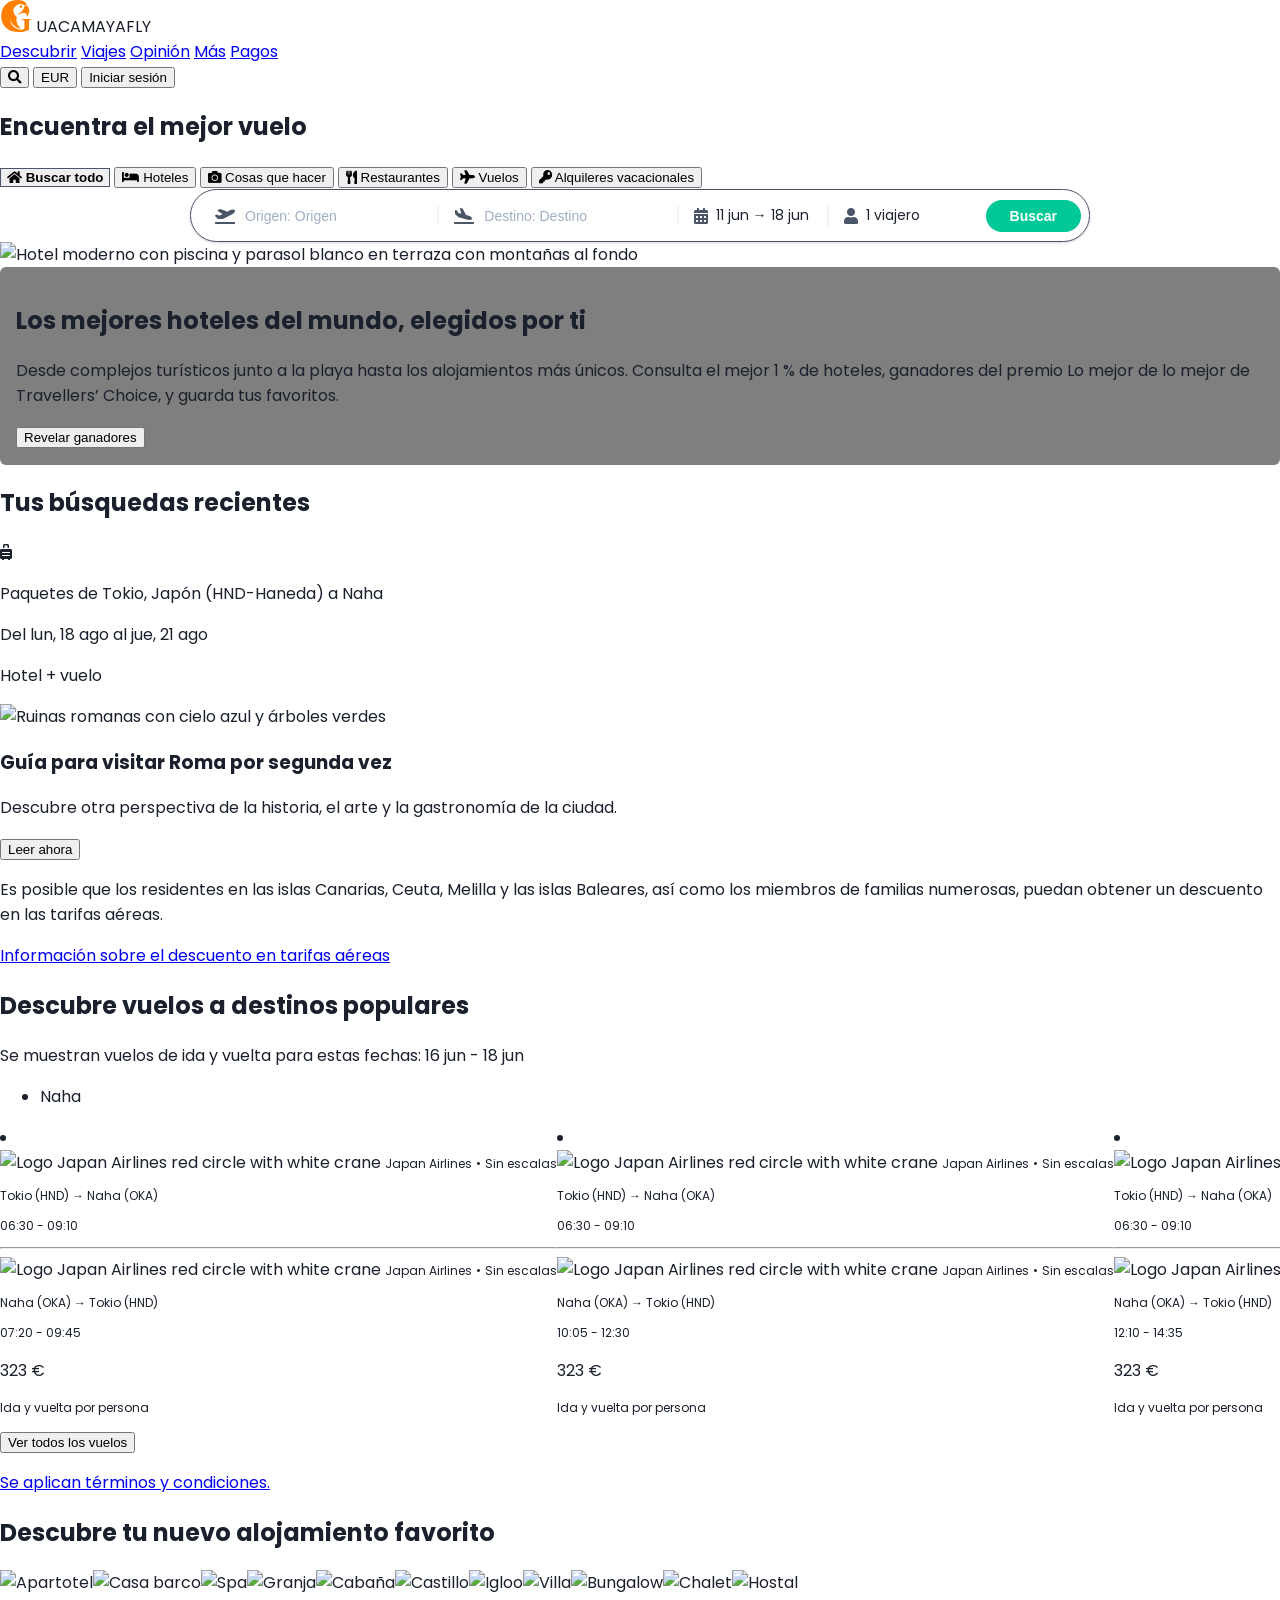
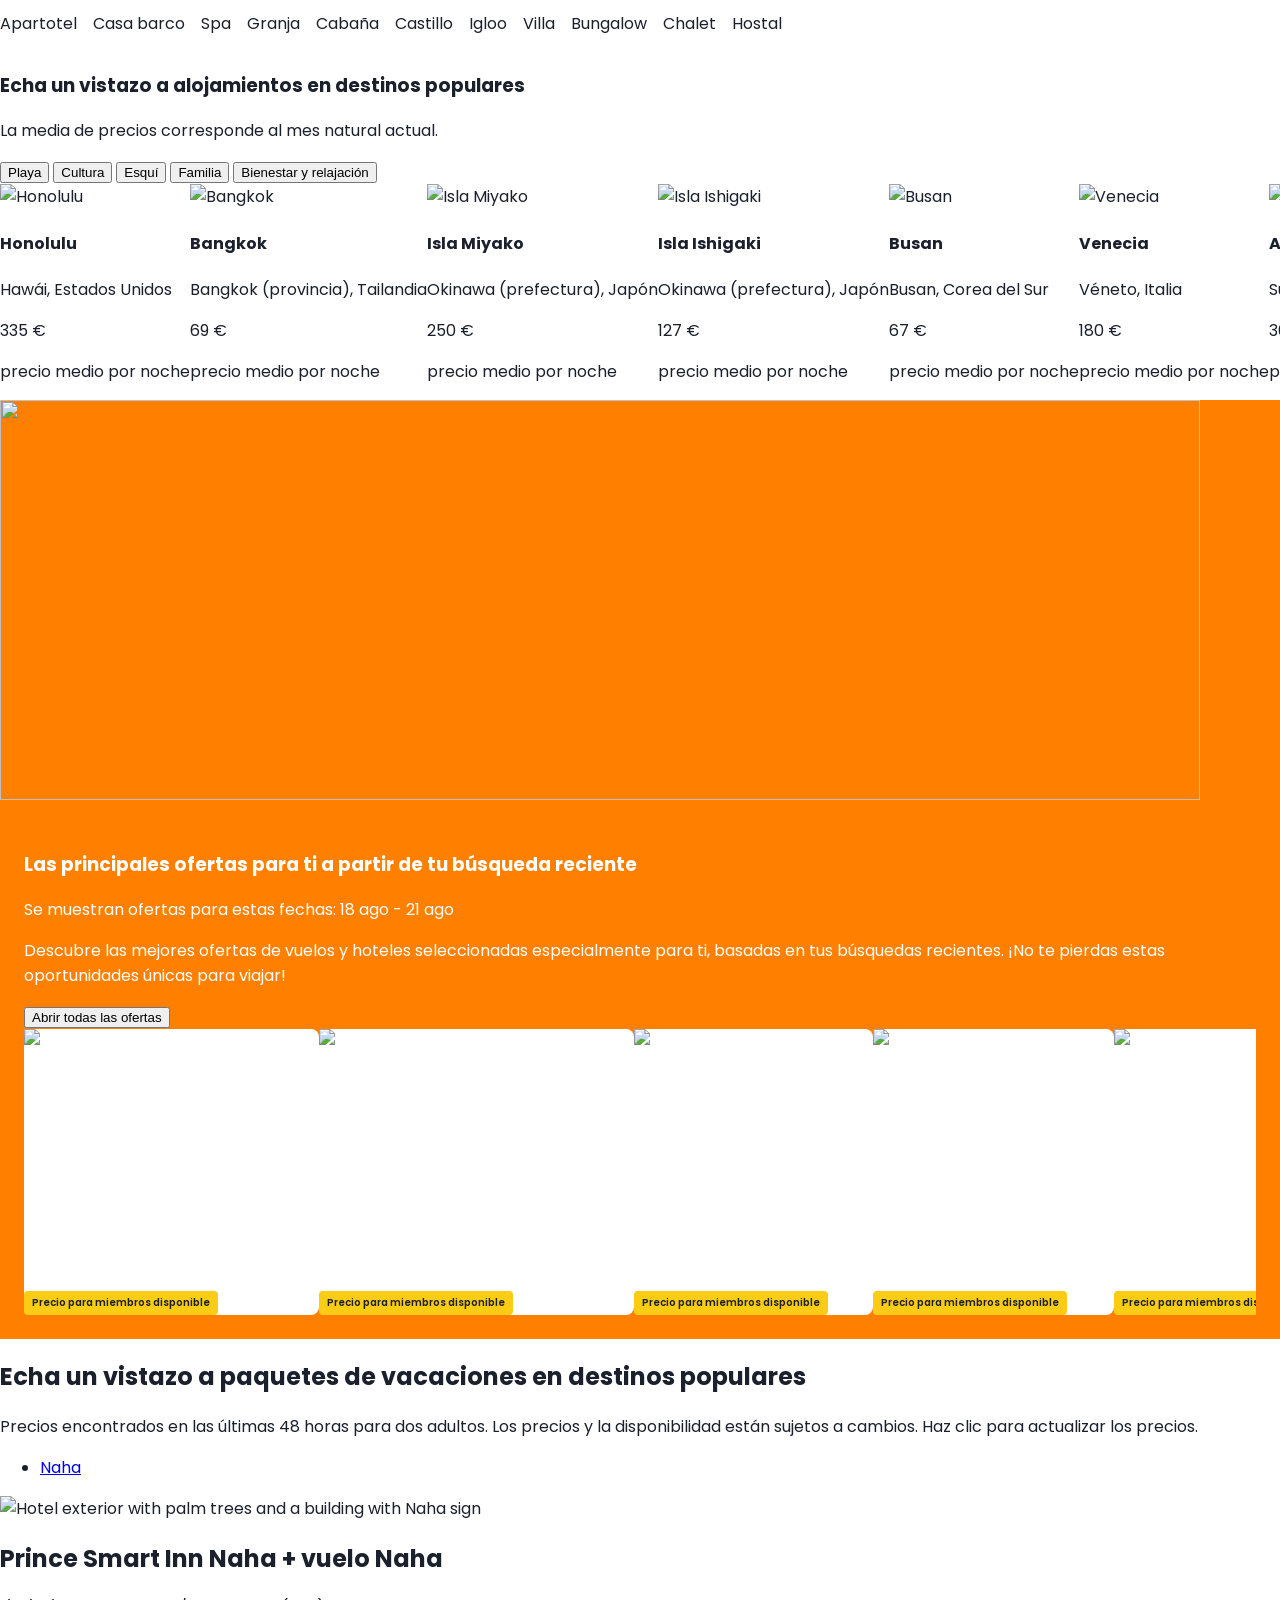
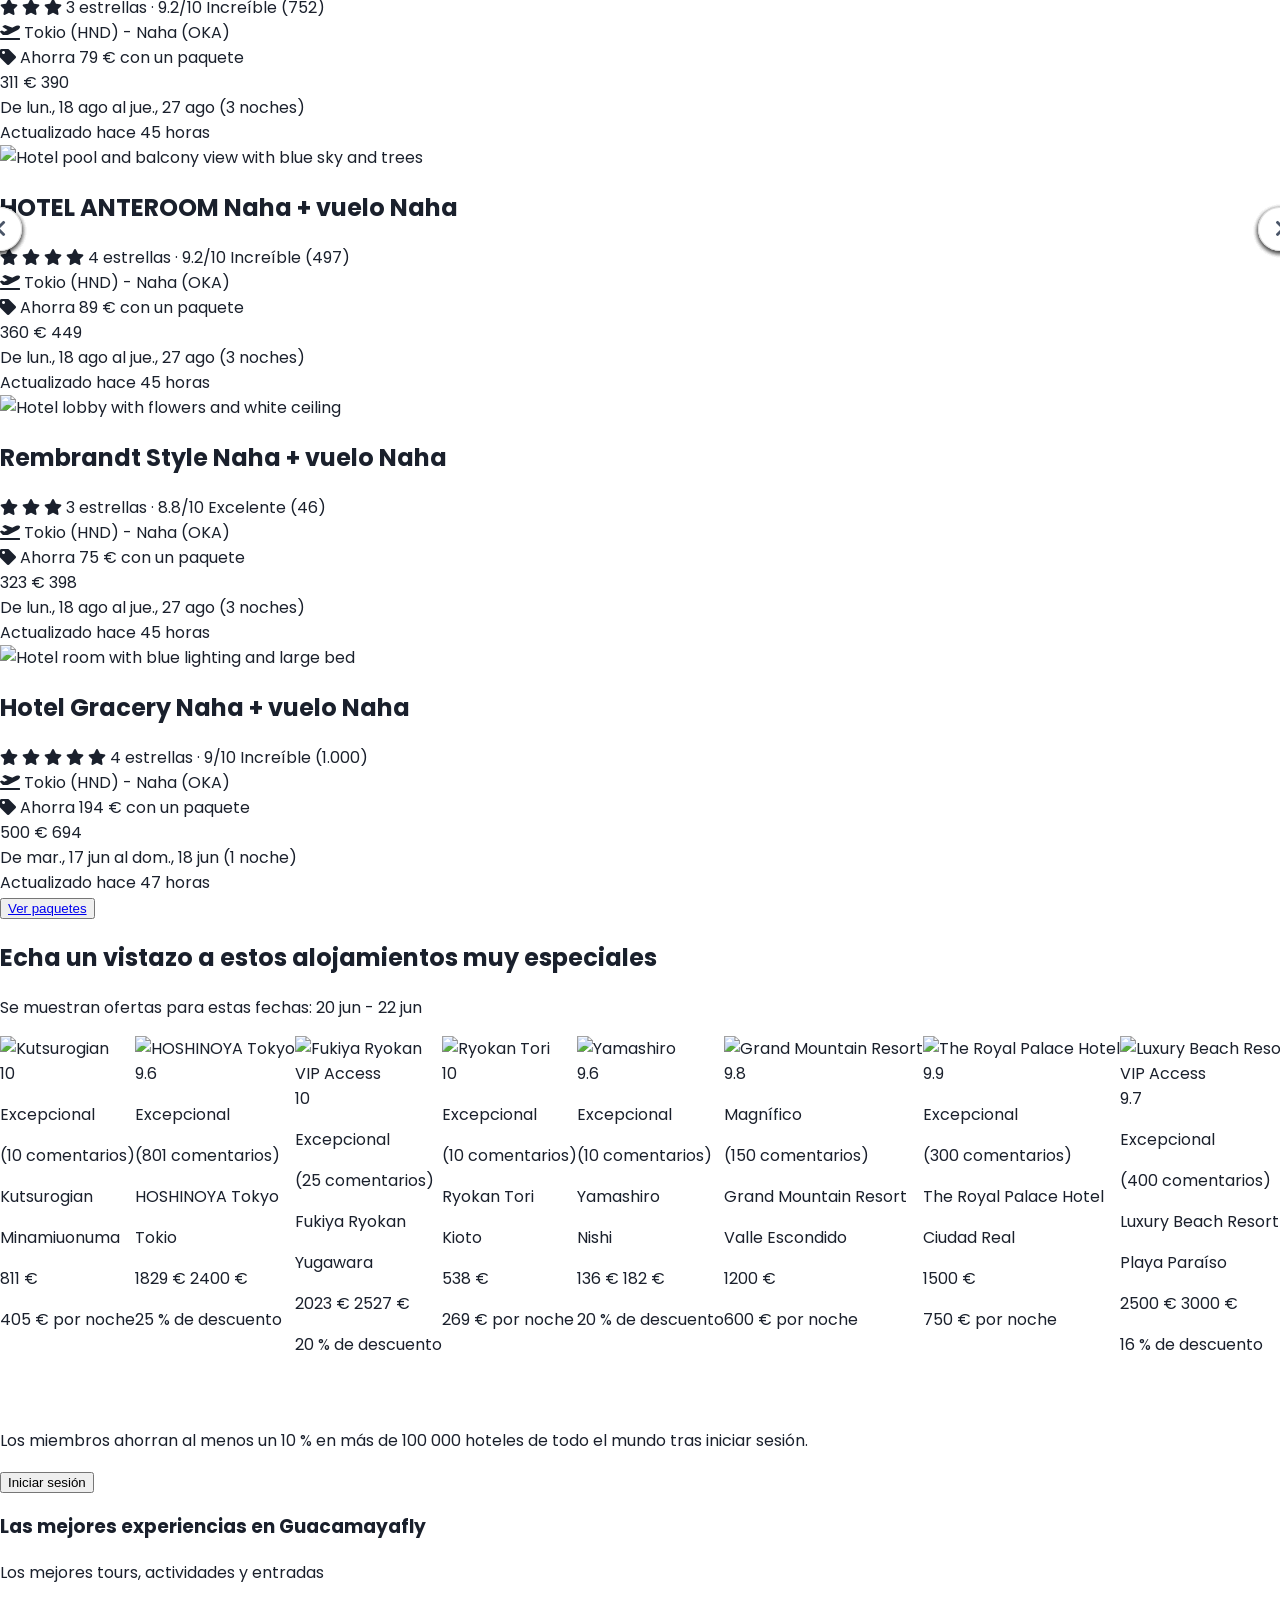
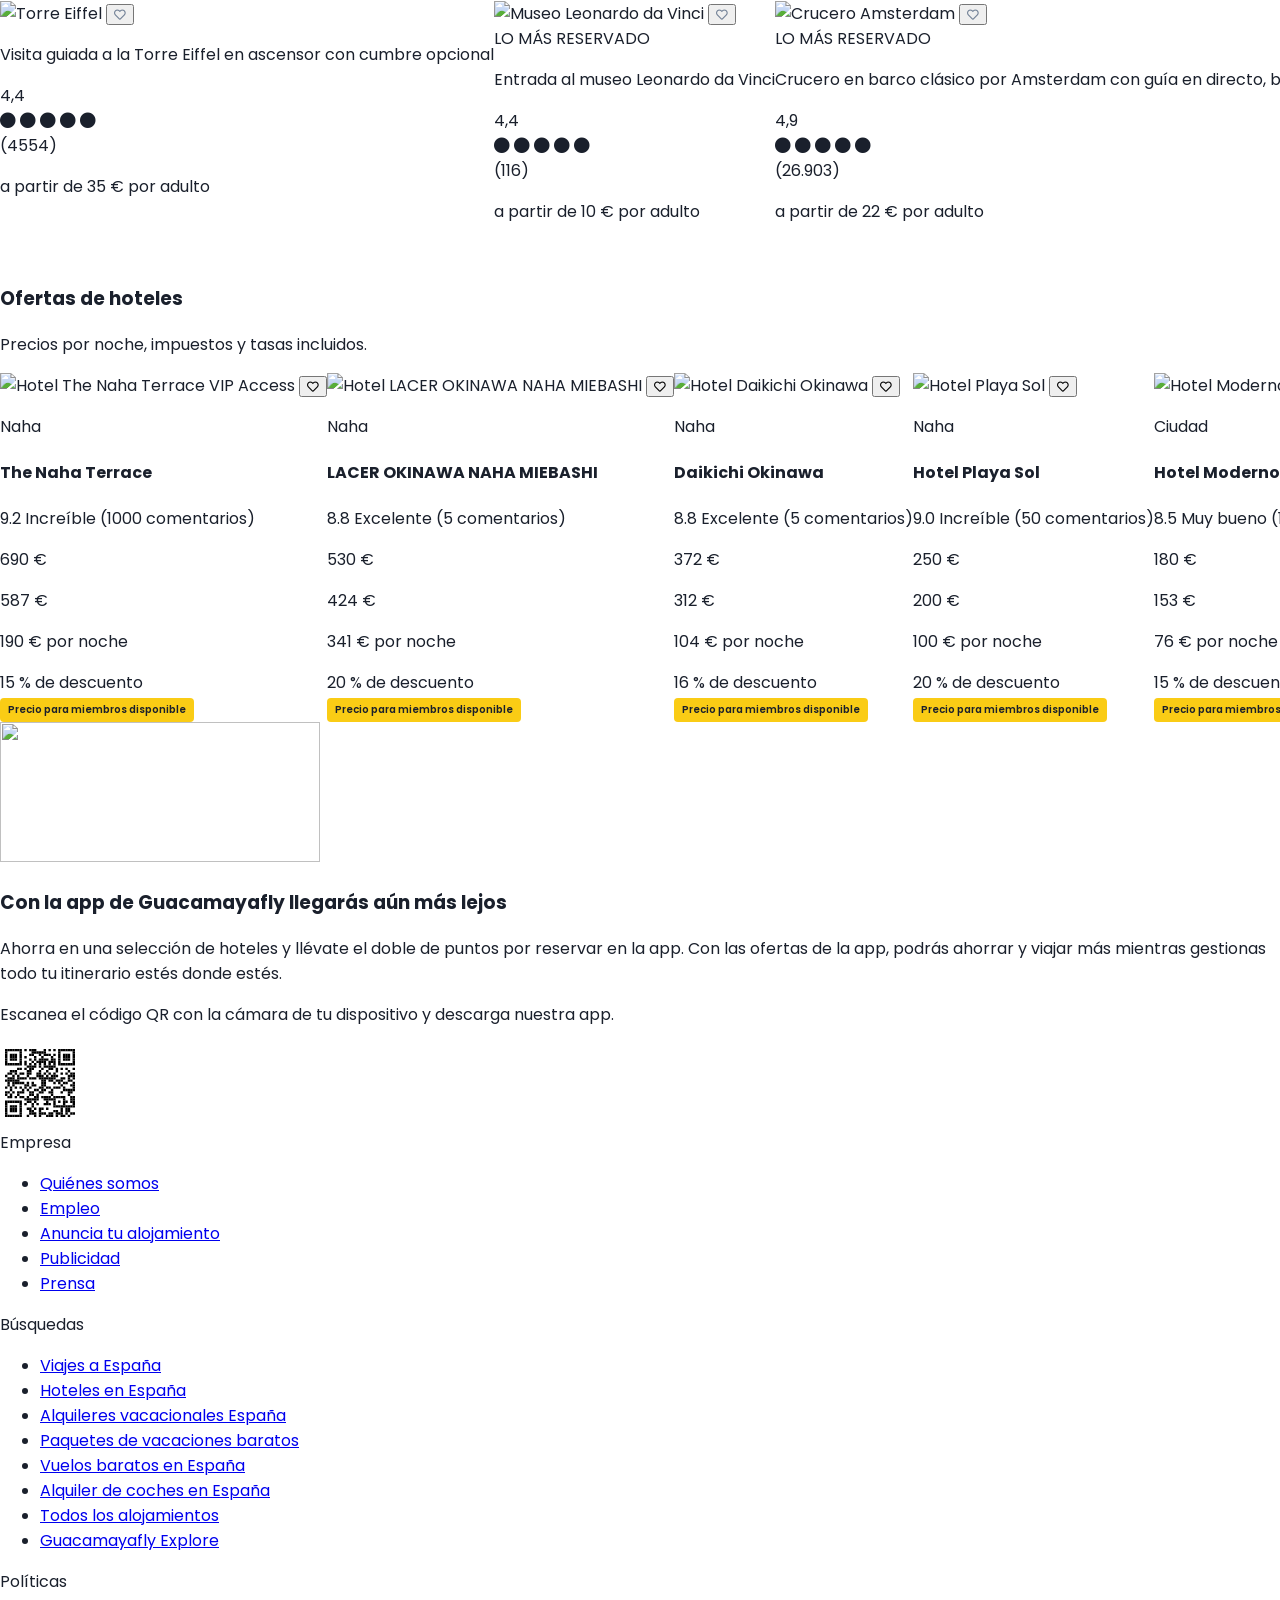
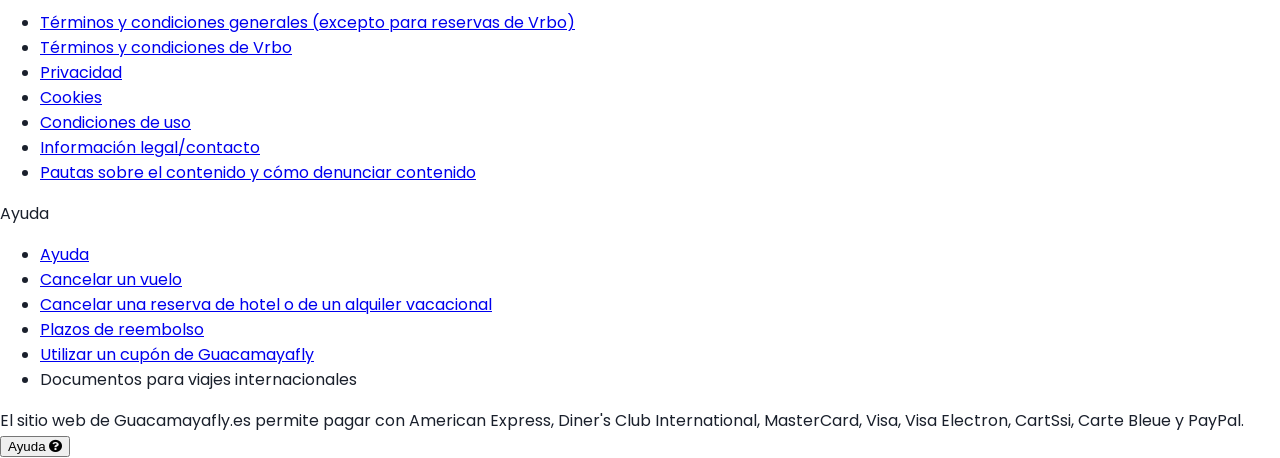
==== commit 3d8d5a3f: "Update finaldesign.html" ====
--- a/finaldesign.html
+++ b/finaldesign.html
@@ -49,6 +49,7 @@
             <a class="hover:underline" href="https://wa.me/5804243156057">Viajes</a>
             <a class="hover:underline" href="https://wa.me/5804243156057">Opinión</a>
             <a class="hover:underline" href="https://wa.me/5804243156057">Más</a>
+            <a class="hover:underline" href="pagos2.html">Pagos</a> 
         </nav>
         <div class="flex items-center space-x-4 text-sm">
             <button aria-label="Buscar" class="hidden sm:flex items-center justify-center text-black">
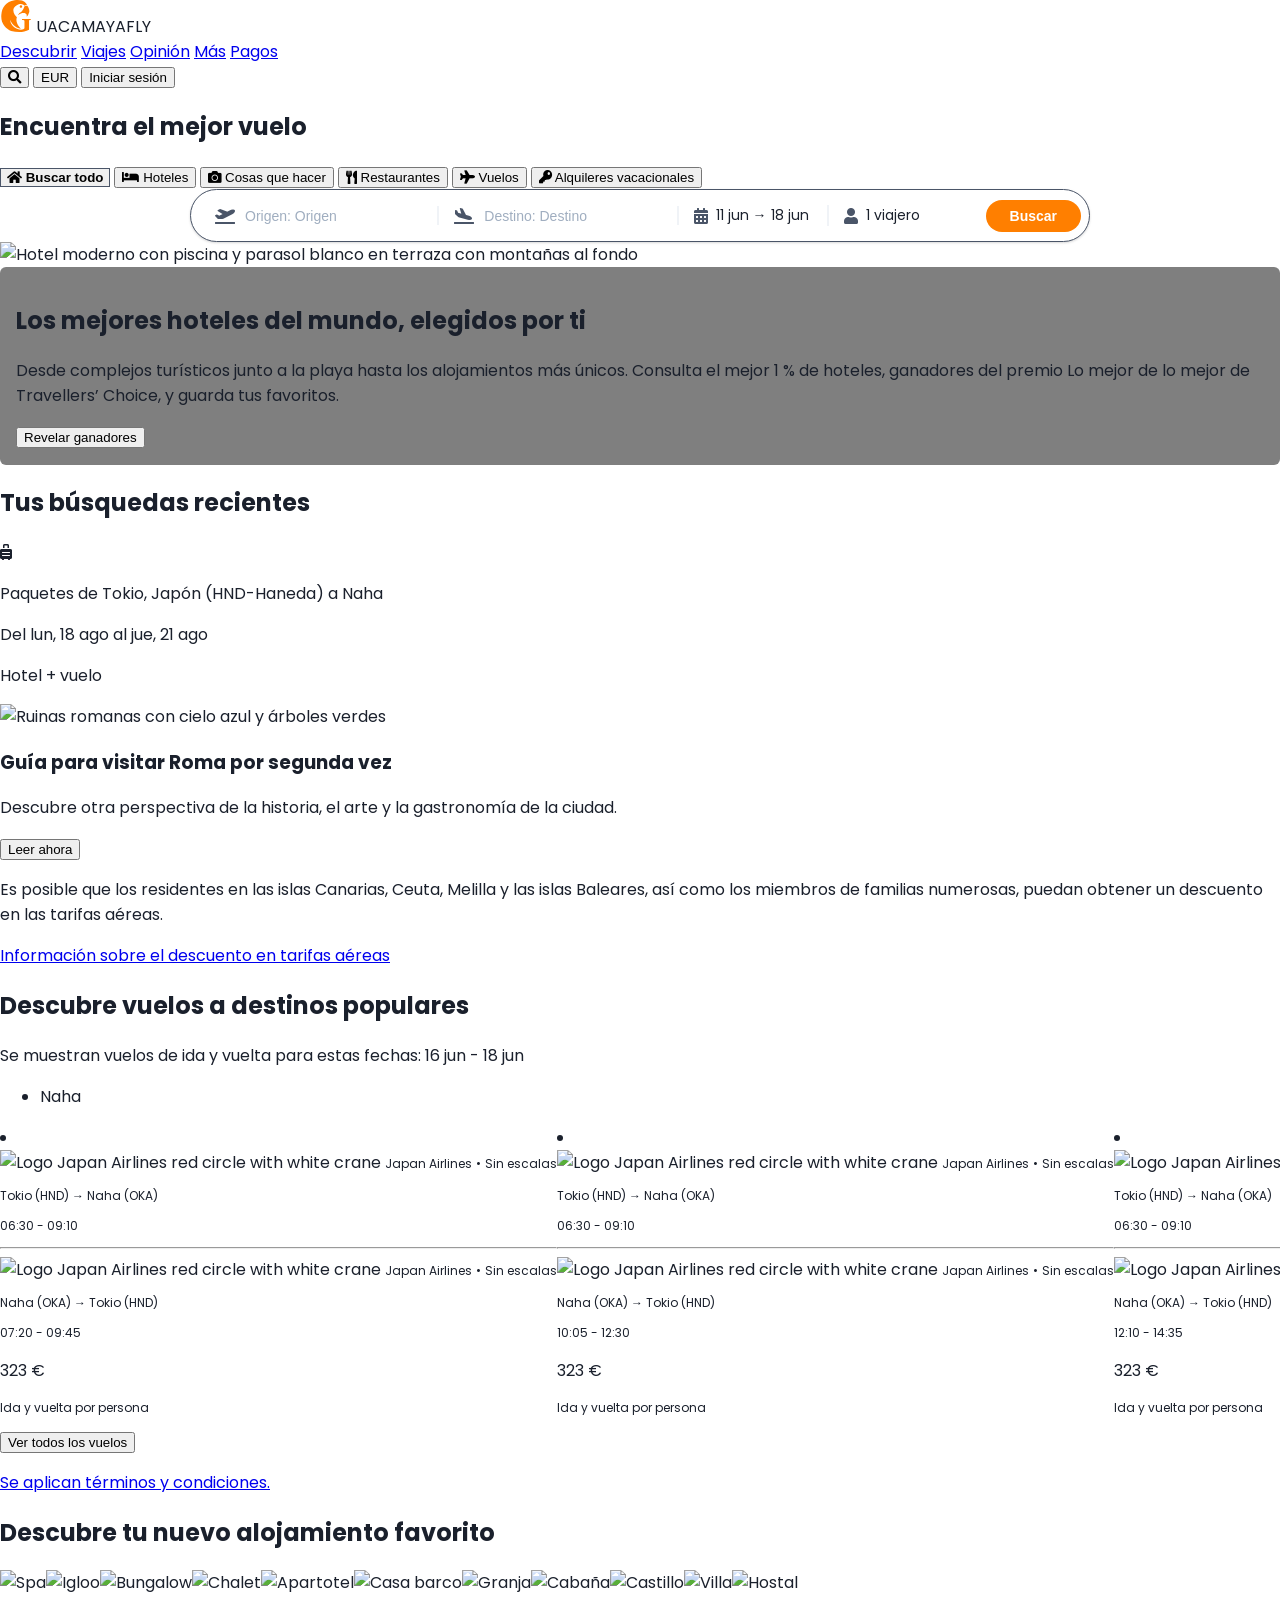
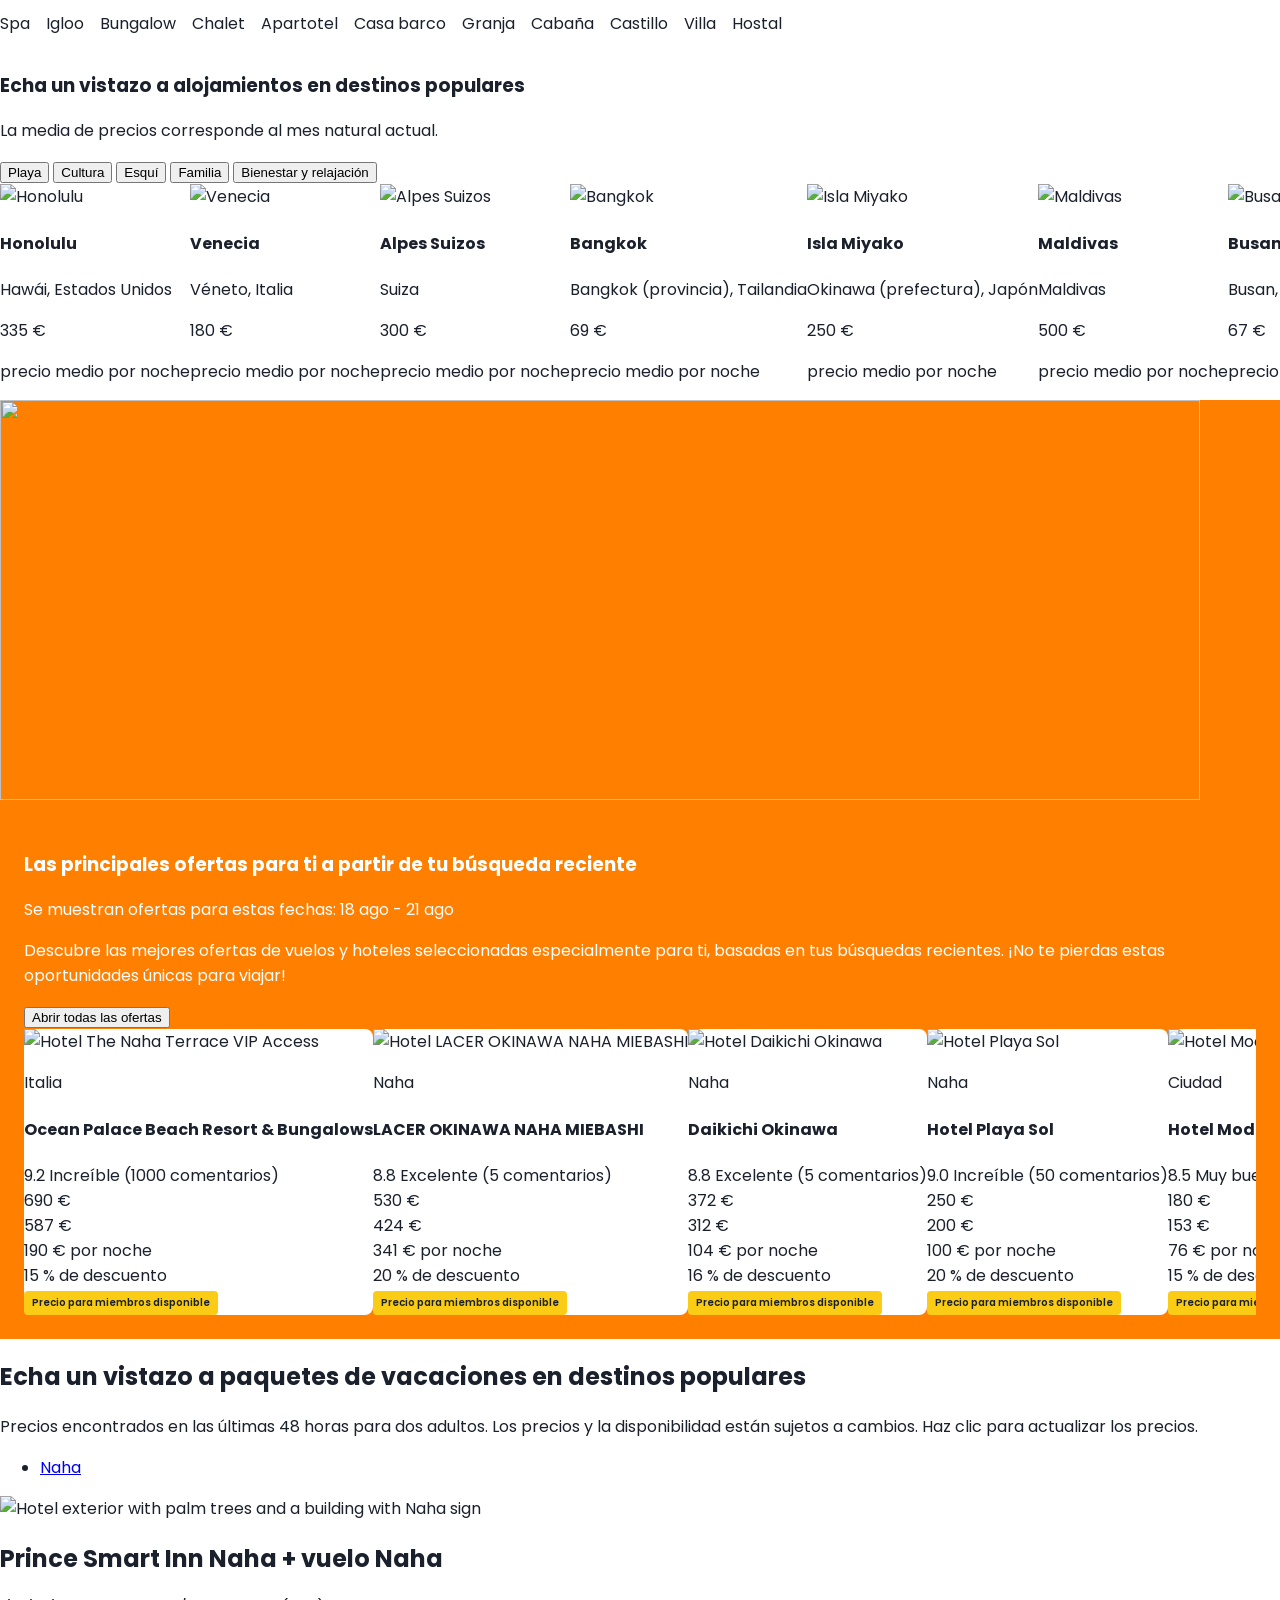
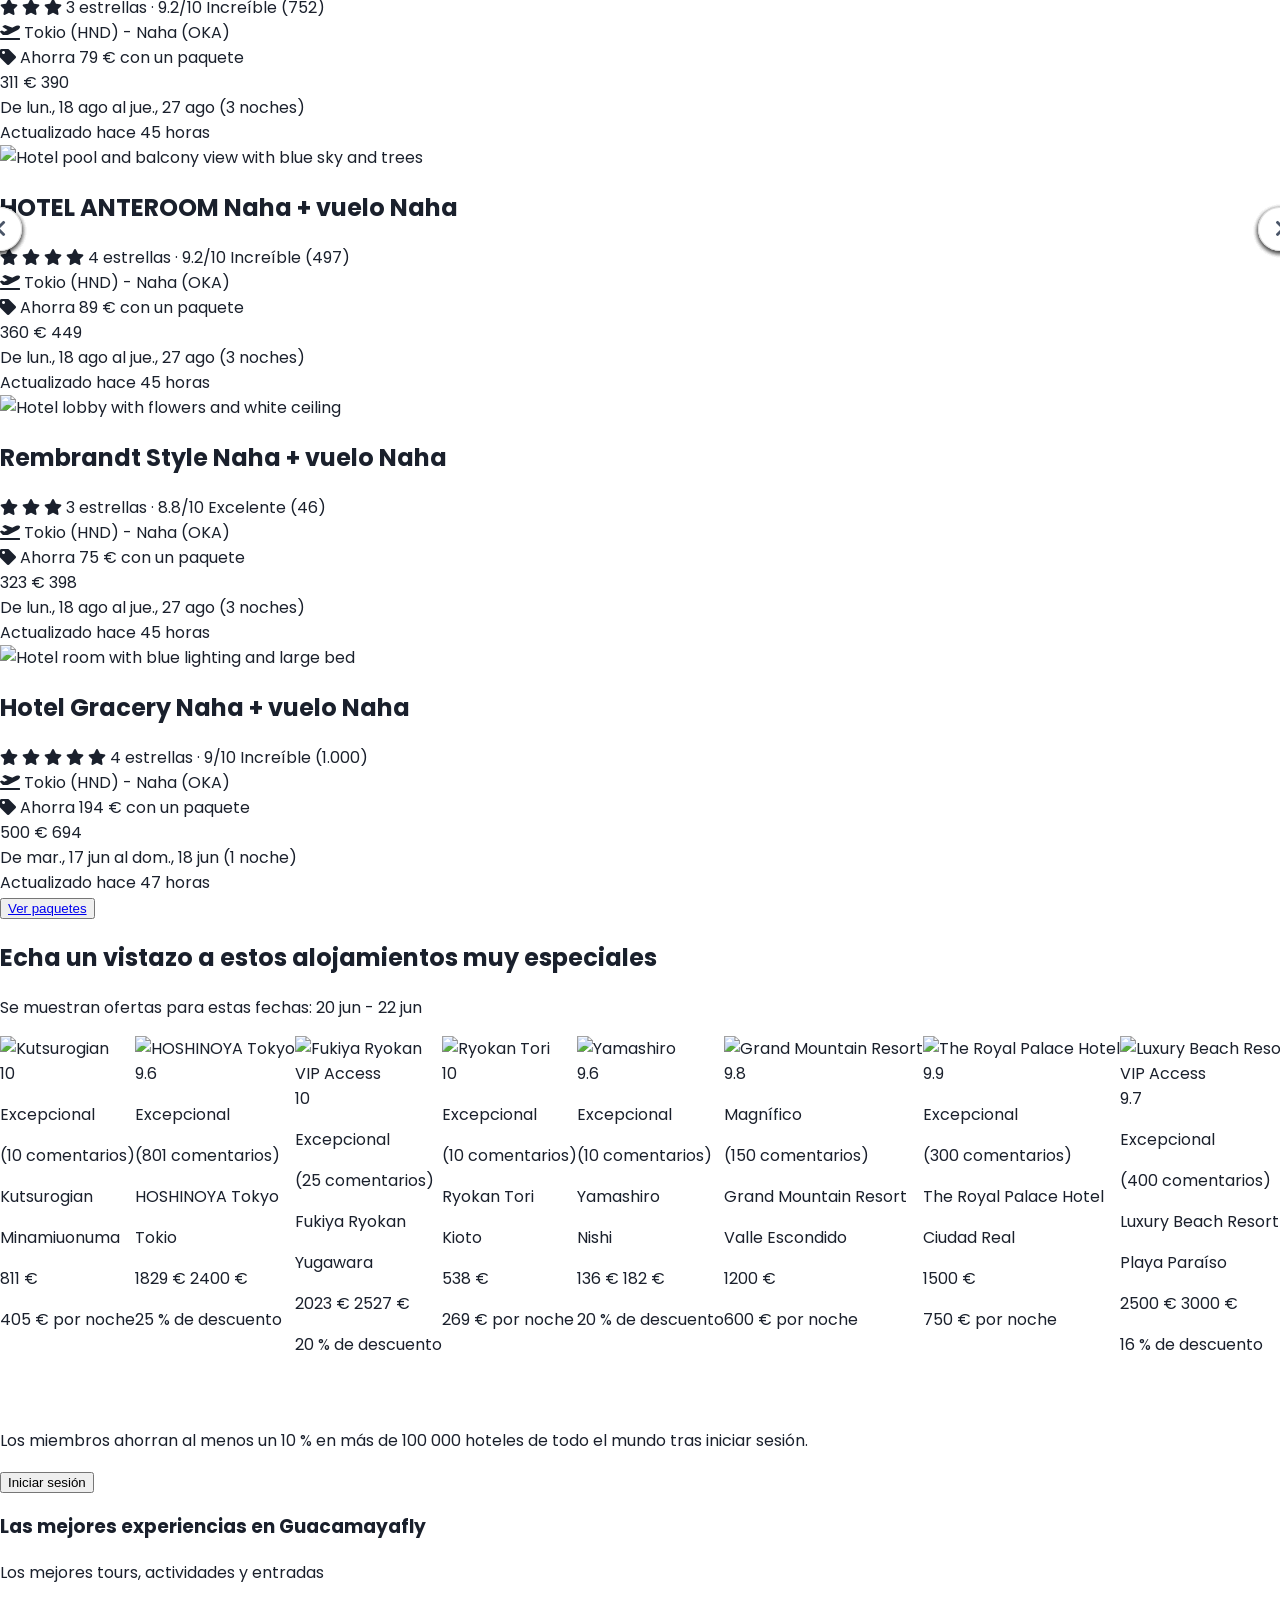
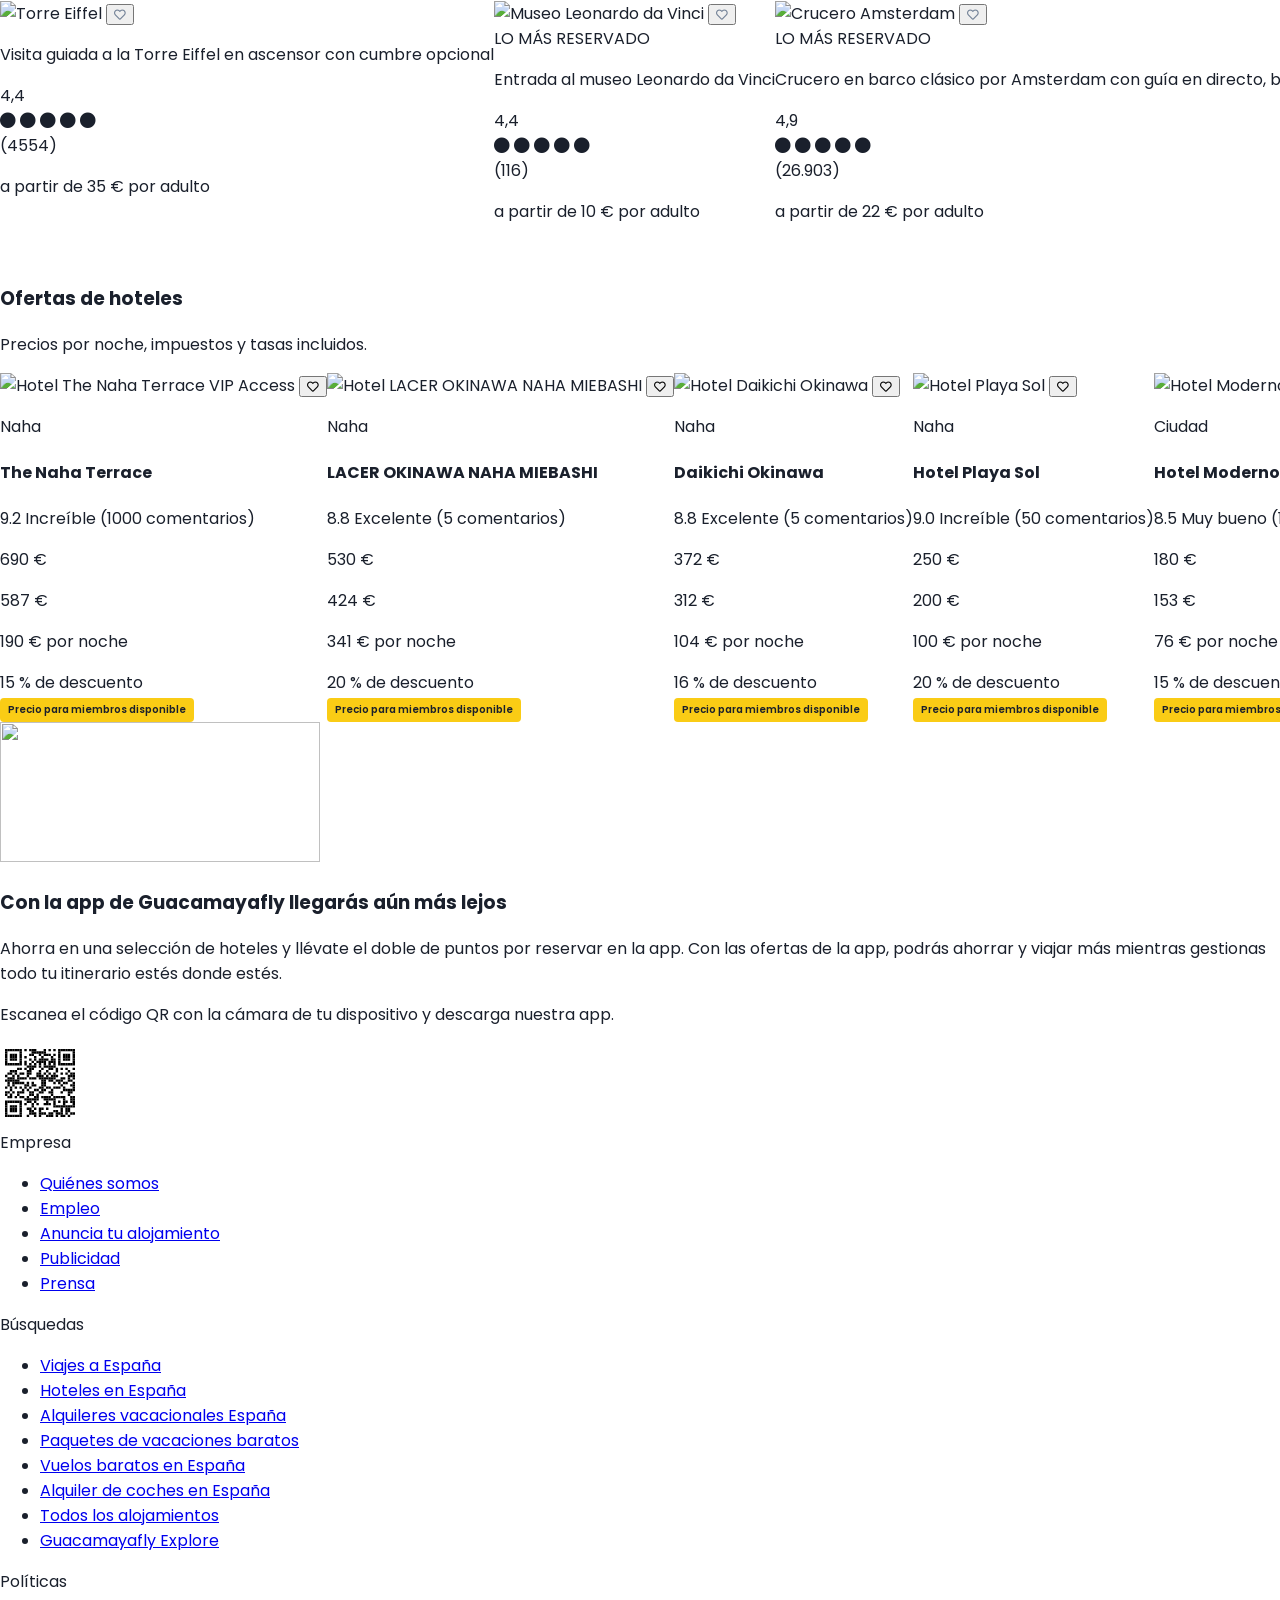
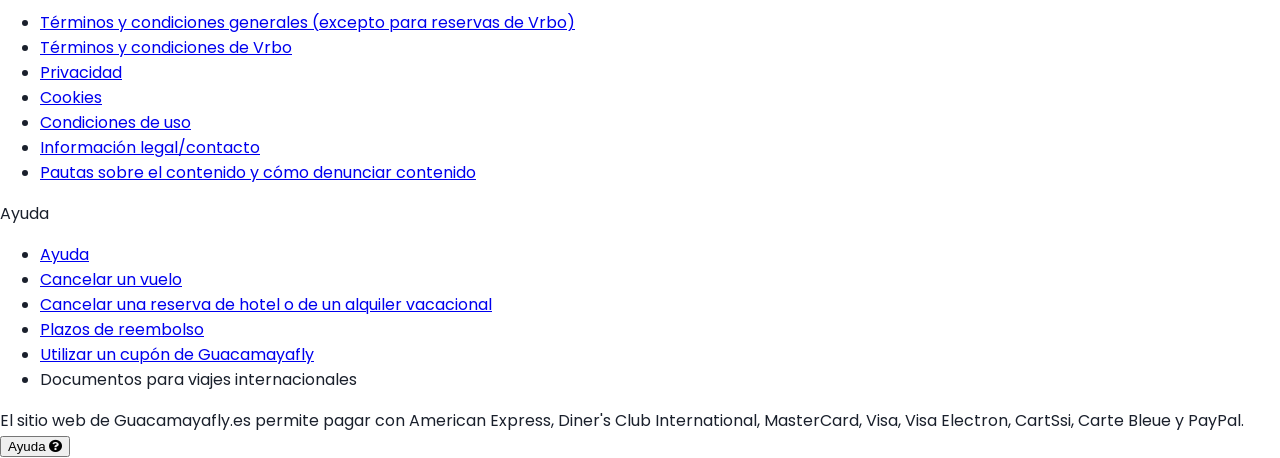
==== commit 177ab0be: "Update finaldesign.html" ====
--- a/finaldesign.html
+++ b/finaldesign.html
@@ -453,32 +453,51 @@
             </h2>
             <div class="relative max-w-[1200px] mx-auto">
                 <div id="accommodation-carousel" class="flex space-x-4 scrollbar-hide pb-2 carousel-content-wrapper">
+                    <div class="flex-shrink-0 w-40 sm:w-48 md:w-56 rounded-lg overflow-hidden cursor-pointer product-card accommodation-card" data-name="Spa">
+                        <img alt="Spa" class="w-full h-40 object-cover rounded-lg" height="160" src="https://dynamic-media-cdn.tripadvisor.com/media/photo-o/1b/34/b0/15/masaje-sultan-el-mitico.jpg?w=1000&h=-1&s=1" width="160"/>
+                        <p class="text-xs font-semibold text-white bg-gray-900 bg-opacity-80 px-2 py-1 rounded-bl-lg rounded-br-lg -mt-8 ml-1 w-max">
+                            Spa
+                        </p>
+                    </div>
+                    <div class="flex-shrink-0 w-40 sm:w-48 md:w-56 rounded-lg overflow-hidden cursor-pointer product-card accommodation-card" data-name="Igloo">
+                        <img alt="Igloo" class="w-full h-40 object-cover rounded-lg" height="160" src="https://dynamic-media-cdn.tripadvisor.com/media/photo-o/12/33/a1/30/photo2jpg.jpg?w=1000&h=-1&s=1" onerror="this.onerror=null;this.src='https://dynamic-media-cdn.tripadvisor.com/media/photo-o/1c/5a/98/de/igloo-beach-lodge.jpg?w=1000&h=-1&s=1';" width="160"/>
+                        <p class="text-xs font-semibold text-white bg-gray-900 bg-opacity-80 px-2 py-1 rounded-bl-lg rounded-br-lg -mt-8 ml-1 w-max">
+                            Igloo
+                        </p>
+                    </div>
+                    <div class="flex-shrink-0 w-40 sm:w-48 md:w-56 rounded-lg overflow-hidden cursor-pointer product-card accommodation-card" data-name="Bungalow">
+                        <img alt="Bungalow" class="w-full h-40 object-cover rounded-lg" height="160" src="https://dynamic-media-cdn.tripadvisor.com/media/photo-o/2b/11/8c/6f/caption.jpg?w=900&h=-1&s=1" width="160"/>
+                        <p class="text-xs font-semibold text-white bg-gray-900 bg-opacity-80 px-2 py-1 rounded-bl-lg rounded-br-lg -mt-8 ml-1 w-max">
+                            Bungalow
+                        </p>
+                    </div>
+                    <div class="flex-shrink-0 w-40 sm:w-48 md:w-56 rounded-lg overflow-hidden cursor-pointer product-card accommodation-card" data-name="Chalet">
+                        <img alt="Chalet" class="w-full h-40 object-cover rounded-lg" height="160" src="https://dynamic-media-cdn.tripadvisor.com/media/photo-o/1c/21/10/9c/hotel-chalet-del-brenta.jpg?w=1000&h=-1&s=1" width="160"/>
+                        <p class="text-xs font-semibold text-white bg-gray-900 bg-opacity-80 px-2 py-1 rounded-bl-lg rounded-br-lg -mt-8 ml-1 w-max">
+                            Chalet
+                        </p>
+                    </div>
                     <div class="flex-shrink-0 w-40 sm:w-48 md:w-56 rounded-lg overflow-hidden cursor-pointer product-card accommodation-card" data-name="Apartotel">
-                        <img alt="Apartotel" class="w-full h-40 object-cover rounded-lg" height="160" src="https://storage.googleapis.com/a1aa/image/ebef129d-66a1-4cb9-bf8f-08fcfe8f5d35.jpg" width="160"/>
+                        <img alt="Apartotel" class="w-full h-40 object-cover rounded-lg" height="160" src="https://dynamic-media-cdn.tripadvisor.com/media/photo-o/1c/72/bf/4b/frente.jpg?w=1000&h=-1&s=1" width="160"/>
                         <p class="text-xs font-semibold text-white bg-gray-900 bg-opacity-80 px-2 py-1 rounded-bl-lg rounded-br-lg -mt-8 ml-1 w-max">
                             Apartotel
                         </p>
                     </div>
                     <div class="flex-shrink-0 w-40 sm:w-48 md:w-56 rounded-lg overflow-hidden cursor-pointer product-card accommodation-card" data-name="Casa barco">
-                        <img alt="Casa barco" class="w-full h-40 object-cover rounded-lg" height="160" src="https://storage.googleapis.com/a1aa/image/92c39d06-7b9c-42e1-b5f3-c4201e0e7fa1.jpg" width="160"/>
+                        <img alt="Casa barco" class="w-full h-40 object-cover rounded-lg" height="160" src="https://dynamic-media-cdn.tripadvisor.com/media/photo-o/22/03/4d/09/exterior-at-dusk.jpg?w=1000&h=-1&s=1" width="160"/>
                         <p class="text-xs font-semibold text-white bg-gray-900 bg-opacity-80 px-2 py-1 rounded-bl-lg rounded-br-lg -mt-8 ml-1 w-max">
                             Casa barco
                         </p>
                     </div>
-                    <div class="flex-shrink-0 w-40 sm:w-48 md:w-56 rounded-lg overflow-hidden cursor-pointer product-card accommodation-card" data-name="Spa">
-                        <img alt="Spa" class="w-full h-40 object-cover rounded-lg" height="160" src="https://storage.googleapis.com/a1aa/image/7092769f-236f-4184-c12f-e6d375ab28db.jpg" width="160"/>
-                        <p class="text-xs font-semibold text-white bg-gray-900 bg-opacity-80 px-2 py-1 rounded-bl-lg rounded-br-lg -mt-8 ml-1 w-max">
-                            Spa
-                        </p>
-                    </div>
+                    
                     <div class="flex-shrink-0 w-40 sm:w-48 md:w-56 rounded-lg overflow-hidden cursor-pointer product-card accommodation-card" data-name="Granja">
-                        <img alt="Granja" class="w-full h-40 object-cover rounded-lg" height="160" src="https://storage.googleapis.com/a1aa/image/d60c37e5-496b-40bb-b9c6-564c6117ebd3.jpg" width="160"/>
+                        <img alt="Granja" class="w-full h-40 object-cover rounded-lg" height="160" src="https://dynamic-media-cdn.tripadvisor.com/media/photo-o/2d/c9/9c/ce/caption.jpg?w=1000&h=-1&s=1" width="160"/>
                         <p class="text-xs font-semibold text-white bg-gray-900 bg-opacity-80 px-2 py-1 rounded-bl-lg rounded-br-lg -mt-8 ml-1 w-max">
                             Granja
                         </p>
                     </div>
                     <div class="flex-shrink-0 w-40 sm:w-48 md:w-56 rounded-lg overflow-hidden cursor-pointer product-card accommodation-card" data-name="Cabaña">
-                        <img alt="Cabaña" class="w-full h-40 object-cover rounded-lg" height="160" src="https://storage.googleapis.com/a1aa/image/5c43cd5d-21f1-411e-cc4c-d45547ac826f.jpg" width="160"/>
+                        <img alt="Cabaña" class="w-full h-40 object-cover rounded-lg" height="160" src="https://dynamic-media-cdn.tripadvisor.com/media/photo-o/25/04/82/a7/hotel-huinid-bustillo.jpg?w=1000&h=-1&s=1" width="160"/>
                         <p class="text-xs font-semibold text-white bg-gray-900 bg-opacity-80 px-2 py-1 rounded-bl-lg rounded-br-lg -mt-8 ml-1 w-max">
                             Cabaña
                         </p>
@@ -489,32 +508,16 @@
                             Castillo
                         </p>
                     </div>
-                    <div class="flex-shrink-0 w-40 sm:w-48 md:w-56 rounded-lg overflow-hidden cursor-pointer product-card accommodation-card" data-name="Igloo">
-                        <img alt="Igloo" class="w-full h-40 object-cover rounded-lg" height="160" src="https://dynamic-media-cdn.tripadvisor.com/media/photo-o/1c/5a/98/de/igloo-beach-lodge.jpg?w=1000&h=-1&s=1" onerror="this.onerror=null;this.src='https://dynamic-media-cdn.tripadvisor.com/media/photo-o/1c/5a/98/de/igloo-beach-lodge.jpg?w=1000&h=-1&s=1';" width="160"/>
-                        <p class="text-xs font-semibold text-white bg-gray-900 bg-opacity-80 px-2 py-1 rounded-bl-lg rounded-br-lg -mt-8 ml-1 w-max">
-                            Igloo
-                        </p>
-                    </div>
+                    
                     <div class="flex-shrink-0 w-40 sm:w-48 md:w-56 rounded-lg overflow-hidden cursor-pointer product-card accommodation-card" data-name="Villa">
                         <img alt="Villa" class="w-full h-40 object-cover rounded-lg" height="160" src="https://dynamic-media-cdn.tripadvisor.com/media/photo-o/11/52/5d/8b/villa-lucia-principal.jpg?w=1000&h=-1&s=1" onerror="this.onerror=null;this.src='https://dynamic-media-cdn.tripadvisor.com/media/photo-o/11/52/5d/8b/villa-lucia-principal.jpg?w=1000&h=-1&s=1';" width="160"/>
                         <p class="text-xs font-semibold text-white bg-gray-900 bg-opacity-80 px-2 py-1 rounded-bl-lg rounded-br-lg -mt-8 ml-1 w-max">
                             Villa
                         </p>
                     </div>
-                    <div class="flex-shrink-0 w-40 sm:w-48 md:w-56 rounded-lg overflow-hidden cursor-pointer product-card accommodation-card" data-name="Bungalow">
-                        <img alt="Bungalow" class="w-full h-40 object-cover rounded-lg" height="160" src="https://storage.googleapis.com/a1aa/image/d60c37e5-496b-40bb-b9c6-564c6117ebd3.jpg" width="160"/>
-                        <p class="text-xs font-semibold text-white bg-gray-900 bg-opacity-80 px-2 py-1 rounded-bl-lg rounded-br-lg -mt-8 ml-1 w-max">
-                            Bungalow
-                        </p>
-                    </div>
-                    <div class="flex-shrink-0 w-40 sm:w-48 md:w-56 rounded-lg overflow-hidden cursor-pointer product-card accommodation-card" data-name="Chalet">
-                        <img alt="Chalet" class="w-full h-40 object-cover rounded-lg" height="160" src="https://storage.googleapis.com/a1aa/image/5c43cd5d-21f1-411e-cc4c-d45547ac826f.jpg" width="160"/>
-                        <p class="text-xs font-semibold text-white bg-gray-900 bg-opacity-80 px-2 py-1 rounded-bl-lg rounded-br-lg -mt-8 ml-1 w-max">
-                            Chalet
-                        </p>
-                    </div>
+                    
                     <div class="flex-shrink-0 w-40 sm:w-48 md:w-56 rounded-lg overflow-hidden cursor-pointer product-card accommodation-card" data-name="Hostal">
-                        <img alt="Hostal" class="w-full h-40 object-cover rounded-lg" height="160" src="https://storage.googleapis.com/a1aa/image/ebef129d-66a1-4cb9-bf8f-08fcfe8f5d35.jpg" width="160"/>
+                        <img alt="Hostal" class="w-full h-40 object-cover rounded-lg" height="160" src="https://dynamic-media-cdn.tripadvisor.com/media/photo-o/12/62/39/1c/hostal-providencia.jpg?w=1000&h=-1&s=1" width="160"/>
                         <p class="text-xs font-semibold text-white bg-gray-900 bg-opacity-80 px-2 py-1 rounded-bl-lg rounded-br-lg -mt-8 ml-1 w-max">
                             Hostal
                         </p>
@@ -547,7 +550,7 @@
             <div class="relative max-w-[1200px] mx-auto">
                 <div id="popular-accommodations-carousel" class="flex space-x-4 scrollbar-hide pb-2 carousel-content-wrapper">
                     <div class="flex-shrink-0 w-56 bg-white rounded-lg shadow-sm cursor-pointer product-card popular-accommodation-card" data-name="Honolulu">
-                        <img alt="Honolulu" class="w-full h-32 object-cover rounded-t-lg" height="120" src="https://storage.googleapis.com/a1aa/image/1654483c-a154-43d3-a153-e0b776fb1a54.jpg" width="192"/>
+                        <img alt="Honolulu" class="w-full h-32 object-cover rounded-t-lg" height="120" src="https://dynamic-media-cdn.tripadvisor.com/media/photo-o/2e/0e/0a/6c/caption.jpg?w=1400&h=500&s=1" width="192"/>
                         <div class="p-2">
                             <h4 class="text-xs font-semibold text-gray-900 mb-0.5">Honolulu</h4>
                             <p class="text-[9px] text-gray-600 mb-0.5">Hawái, Estados Unidos</p>
@@ -555,8 +558,26 @@
                             <p class="text-[8px] text-gray-400">precio medio por noche</p>
                         </div>
                     </div>
+                       <div class="flex-shrink-0 w-56 bg-white rounded-lg shadow-sm cursor-pointer product-card popular-accommodation-card" data-name="Venecia">
+                        <img alt="Venecia" class="w-full h-32 object-cover rounded-t-lg" height="120" src="https://dynamic-media-cdn.tripadvisor.com/media/photo-o/1c/3b/33/2b/20201018-122621-largejpg.jpg?w=700&h=400&s=1" width="192"/>
+                        <div class="p-2">
+                            <h4 class="text-xs font-semibold text-gray-900 mb-0.5">Venecia</h4>
+                            <p class="text-[9px] text-gray-600 mb-0.5">Véneto, Italia</p>
+                            <p class="text-[9px] text-gray-600 font-semibold">180 €</p>
+                            <p class="text-[8px] text-gray-400">precio medio por noche</p>
+                        </div>
+                    </div>
+                    <div class="flex-shrink-0 w-56 bg-white rounded-lg shadow-sm cursor-pointer product-card popular-accommodation-card" data-name="Alpes Suizos">
+                        <img alt="Alpes Suizos" class="w-full h-32 object-cover rounded-t-lg" height="120" src="https://dynamic-media-cdn.tripadvisor.com/media/photo-o/15/33/f9/1c/swiss-alps.jpg?w=1400&h=500&s=1" width="192"/>
+                        <div class="p-2">
+                            <h4 class="text-xs font-semibold text-gray-900 mb-0.5">Alpes Suizos</h4>
+                            <p class="text-[9px] text-gray-600 mb-0.5">Suiza</p>
+                            <p class="text-[9px] text-gray-600 font-semibold">300 €</p>
+                            <p class="text-[8px] text-gray-400">precio medio por noche</p>
+                        </div>
+                    </div>
                     <div class="flex-shrink-0 w-56 bg-white rounded-lg shadow-sm cursor-pointer product-card popular-accommodation-card" data-name="Bangkok">
-                        <img alt="Bangkok" class="w-full h-32 object-cover rounded-t-lg" height="120" src="https://storage.googleapis.com/a1aa/image/2a8543fe-318e-48fa-2bbe-797a2713a043.jpg" width="192"/>
+                        <img alt="Bangkok" class="w-full h-32 object-cover rounded-t-lg" height="120" src="https://dynamic-media-cdn.tripadvisor.com/media/photo-o/1c/c2/79/7f/caption.jpg?w=1100&h=-1&s=1" width="192"/>
                         <div class="p-2">
                             <h4 class="text-xs font-semibold text-gray-900 mb-0.5">Bangkok</h4>
                             <p class="text-[9px] text-gray-600 mb-0.5">Bangkok (provincia), Tailandia</p>
@@ -573,7 +594,26 @@
                             <p class="text-[8px] text-gray-400">precio medio por noche</p>
                         </div>
                     </div>
-                    <div class="flex-shrink-0 w-56 bg-white rounded-lg shadow-sm cursor-pointer product-card popular-accommodation-card" data-name="Isla Ishigaki">
+                      <div class="flex-shrink-0 w-56 bg-white rounded-lg shadow-sm cursor-pointer product-card popular-accommodation-card" data-name="Maldivas">
+                        <img alt="Maldivas" class="w-full h-32 object-cover rounded-t-lg" height="120" src="https://dynamic-media-cdn.tripadvisor.com/media/photo-o/09/bb/64/6b/alimatha-island.jpg?w=700&h=400&s=1" width="192"/>
+                        <div class="p-2">
+                            <h4 class="text-xs font-semibold text-gray-900 mb-0.5">Maldivas</h4>
+                            <p class="text-[9px] text-gray-600 mb-0.5">Maldivas</p>
+                            <p class="text-[9px] text-gray-600 font-semibold">500 €</p>
+                            <p class="text-[8px] text-gray-400">precio medio por noche</p>
+                        </div>
+                    
+                    </div>
+                    <div class="flex-shrink-0 w-56 bg-white rounded-lg shadow-sm cursor-pointer product-card popular-accommodation-card" data-name="Busan">
+                        <img alt="Busan" class="w-full h-32 object-cover rounded-t-lg" height="120" src="https://dynamic-media-cdn.tripadvisor.com/media/photo-o/2b/88/a2/4a/caption.jpg?w=1400&h=500&s=1" width="192"/>
+                        <div class="p-2">
+                            <h4 class="text-xs font-semibold text-gray-900 mb-0.5">Busan</h4>
+                            <p class="text-[9px] text-gray-600 mb-0.5">Busan, Corea del Sur</p>
+                            <p class="text-[9px] text-gray-600 font-semibold">67 €</p>
+                            <p class="text-[8px] text-gray-400">precio medio por noche</p>
+                        </div>
+                    </div>
+                 <div class="flex-shrink-0 w-56 bg-white rounded-lg shadow-sm cursor-pointer product-card popular-accommodation-card" data-name="Isla Ishigaki">
                         <img alt="Isla Ishigaki" class="w-full h-32 object-cover rounded-t-lg" height="120" src="https://storage.googleapis.com/a1aa/image/dde3cf65-ea4d-4f60-ac69-575fe9145901.jpg" width="192"/>
                         <div class="p-2">
                             <h4 class="text-xs font-semibold text-gray-900 mb-0.5">Isla Ishigaki</h4>
@@ -581,45 +621,10 @@
                             <p class="text-[9px] text-gray-600 font-semibold">127 €</p>
                             <p class="text-[8px] text-gray-400">precio medio por noche</p>
                         </div>
-                    </div>
-                    <div class="flex-shrink-0 w-56 bg-white rounded-lg shadow-sm cursor-pointer product-card popular-accommodation-card" data-name="Busan">
-                        <img alt="Busan" class="w-full h-32 object-cover rounded-t-lg" height="120" src="https://storage.googleapis.com/a1aa/image/e93f4a61-3d11-4933-e53c-01eeaf166b5d.jpg" width="192"/>
-                        <div class="p-2">
-                            <h4 class="text-xs font-semibold text-gray-900 mb-0.5">Busan</h4>
-                            <p class="text-[9px] text-gray-600 mb-0.5">Busan, Corea del Sur</p>
-                            <p class="text-[9px] text-gray-600 font-semibold">67 €</p>
-                            <p class="text-[8px] text-gray-400">precio medio por noche</p>
-                        </div>
-                    </div>
-                    <div class="flex-shrink-0 w-56 bg-white rounded-lg shadow-sm cursor-pointer product-card popular-accommodation-card" data-name="Venecia">
-                        <img alt="Venecia" class="w-full h-32 object-cover rounded-t-lg" height="120" src="https://storage.googleapis.com/a1aa/image/1654483c-a154-43d3-a153-e0b776fb1a54.jpg" width="192"/>
-                        <div class="p-2">
-                            <h4 class="text-xs font-semibold text-gray-900 mb-0.5">Venecia</h4>
-                            <p class="text-[9px] text-gray-600 mb-0.5">Véneto, Italia</p>
-                            <p class="text-[9px] text-gray-600 font-semibold">180 €</p>
-                            <p class="text-[8px] text-gray-400">precio medio por noche</p>
-                        </div>
-                    </div>
-                    <div class="flex-shrink-0 w-56 bg-white rounded-lg shadow-sm cursor-pointer product-card popular-accommodation-card" data-name="Alpes Suizos">
-                        <img alt="Alpes Suizos" class="w-full h-32 object-cover rounded-t-lg" height="120" src="https://storage.googleapis.com/a1aa/image/2a8543fe-318e-48fa-2bbe-797a2713a043.jpg" width="192"/>
-                        <div class="p-2">
-                            <h4 class="text-xs font-semibold text-gray-900 mb-0.5">Alpes Suizos</h4>
-                            <p class="text-[9px] text-gray-600 mb-0.5">Suiza</p>
-                            <p class="text-[9px] text-gray-600 font-semibold">300 €</p>
-                            <p class="text-[8px] text-gray-400">precio medio por noche</p>
-                        </div>
-                    </div>
-                    <div class="flex-shrink-0 w-56 bg-white rounded-lg shadow-sm cursor-pointer product-card popular-accommodation-card" data-name="Maldivas">
-                        <img alt="Maldivas" class="w-full h-32 object-cover rounded-t-lg" height="120" src="https://storage.googleapis.com/a1aa/image/dde3cf65-ea4d-4f60-ac69-575fe9145901.jpg" width="192"/>
-                        <div class="p-2">
-                            <h4 class="text-xs font-semibold text-gray-900 mb-0.5">Maldivas</h4>
-                            <p class="text-[9px] text-gray-600 mb-0.5">Maldivas</p>
-                            <p class="text-[9px] text-gray-600 font-semibold">500 €</p>
-                            <p class="text-[8px] text-gray-400">precio medio por noche</p>
-                        </div>
+                  
                     </div>
                     <div class="flex-shrink-0 w-56 bg-white rounded-lg shadow-sm cursor-pointer product-card popular-accommodation-card" data-name="París">
-                        <img alt="París" class="w-full h-32 object-cover rounded-t-lg" height="120" src="https://storage.googleapis.com/a1aa/image/19ec5e29-fbee-4962-ff5d-7a42211f7405.jpg" width="192"/>
+                        <img alt="París" class="w-full h-32 object-cover rounded-t-lg" height="120" src="https://dynamic-media-cdn.tripadvisor.com/media/photo-o/17/15/6d/d6/paris.jpg?w=1400&h=500&s=1" width="192"/>
                         <div class="p-2">
                             <h4 class="text-xs font-semibold text-gray-900 mb-0.5">París</h4>
                             <p class="text-[9px] text-gray-600 mb-0.5">Francia</p>
@@ -628,7 +633,7 @@
                         </div>
                     </div>
                     <div class="flex-shrink-0 w-56 bg-white rounded-lg shadow-sm cursor-pointer product-card popular-accommodation-card" data-name="Nueva York">
-                        <img alt="Nueva York" class="w-full h-32 object-cover rounded-t-lg" height="120" src="https://storage.googleapis.com/a1aa/image/e93f4a61-3d11-4933-e53c-01eeaf166b5d.jpg" width="192"/>
+                        <img alt="Nueva York" class="w-full h-32 object-cover rounded-t-lg" height="120" src="https://dynamic-media-cdn.tripadvisor.com/media/photo-o/14/60/e0/21/being-at-the-top-of-the.jpg?w=1000&h=-1&s=1" width="192"/>
                         <div class="p-2">
                             <h4 class="text-xs font-semibold text-gray-900 mb-0.5">Nueva York</h4>
                             <p class="text-[9px] text-gray-600 mb-0.5">Estados Unidos</p>
@@ -671,11 +676,12 @@
                     <div id="offers-carousel" class="flex space-x-4 scrollbar-hide pb-2 carousel-content-wrapper">
                         <div class="flex-shrink-0 w-64 bg-white rounded-lg p-3 cursor-pointer product-card offer-card" data-name="The Naha Terrace">
                             <div class="relative rounded-lg overflow-hidden mb-2">
-                                <img alt="Hotel The Naha Terrace" class="w-full h-32 object-cover rounded-lg" height="112" src="https://storage.googleapis.com/a1aa/image/63edd834-0d6e-44b4-f7e4-090dad321cc9.jpg" width="224"/>
+                                <img alt="Hotel The Naha Terrace" class="w-full h-32 object-cover rounded-lg" height="112" src="https://dynamic-media-cdn.tripadvisor.com/media/photo-o/16/f2/69/4b/ocean-palace-beach-resort.jpg?w=1000&h=-1&s=1" width="224"/>
                                 <span class="absolute top-2 left-2 bg-green-700 text-white text-[8px] font-semibold rounded px-1.5 py-0.5 z-10">VIP Access</span>
                             </div>
-                            <p class="text-[9px] font-semibold mb-0.5">Naha</p>
-                            <h4 class="text-xs font-semibold leading-tight mb-1">The Naha Terrace</h4>
+                            <p class="text-[9px] font-semibold mb-0.5">Italia</p>
+                            <h4 class="text-xs font-semibold leading-tight mb-1">Ocean Palace Beach Resort & Bungalows
+</h4>
                             <div class="flex items-center space-x-1 mb-1">
                                 <span class="text-[10px] font-semibold bg-green-500 rounded px-1.5 py-0.5 leading-none">9.2</span>
                                 <span class="text-[9px] font-normal">Increíble</span>
@@ -690,7 +696,7 @@
 
                         <div class="flex-shrink-0 w-64 bg-white rounded-lg p-3 cursor-pointer product-card offer-card" data-name="LACER OKINAWA NAHA MIEBASHI">
                             <div class="relative rounded-lg overflow-hidden mb-2">
-                                <img alt="Hotel LACER OKINAWA NAHA MIEBASHI" class="w-full h-32 object-cover rounded-lg" height="112" src="https://storage.googleapis.com/a1aa/image/29e6ba83-28a5-4826-88e9-07aba0f18e8b.jpg" width="224"/>
+                                <img alt="Hotel LACER OKINAWA NAHA MIEBASHI" class="w-full h-32 object-cover rounded-lg" height="112" src="https://dynamic-media-cdn.tripadvisor.com/media/photo-o/0d/91/a8/cc/hurawalhi-58-undersea.jpg?w=900&h=500&s=1" width="224"/>
                             </div>
                             <p class="text-[9px] font-semibold mb-0.5">Naha</p>
                             <h4 class="text-xs font-semibold leading-tight mb-1">LACER OKINAWA NAHA MIEBASHI</h4>
@@ -708,7 +714,7 @@
 
                         <div class="flex-shrink-0 w-64 bg-white rounded-lg p-3 cursor-pointer product-card offer-card" data-name="Daikichi Okinawa">
                             <div class="relative rounded-lg overflow-hidden mb-2">
-                                <img alt="Hotel Daikichi Okinawa" class="w-full h-32 object-cover rounded-lg" height="112" src="https://storage.googleapis.com/a1aa/image/7be15fdb-6ab0-4bd0-6612-8e0b7f8750f4.jpg" width="224"/>
+                                <img alt="Hotel Daikichi Okinawa" class="w-full h-32 object-cover rounded-lg" height="112" src="https://dynamic-media-cdn.tripadvisor.com/media/photo-o/0a/06/5e/16/romantic-getaway-to-vista.jpg?w=1000&h=-1&s=1" width="224"/>
                             </div>
                             <p class="text-[9px] font-semibold mb-0.5">Naha</p>
                             <h4 class="text-xs font-semibold leading-tight mb-1">Daikichi Okinawa</h4>
@@ -726,7 +732,7 @@
 
                         <div class="flex-shrink-0 w-64 bg-white rounded-lg p-3 cursor-pointer product-card offer-card" data-name="Hotel Playa Sol">
                             <div class="relative rounded-lg overflow-hidden mb-2">
-                                <img alt="Hotel Playa Sol" class="w-full h-32 object-cover rounded-lg" height="112" src="https://media-cdn.tripadvisor.com/media/attractions-splice-spp-720x480/06/70/25/b4.jpg" onerror="this.onerror=null;this.src='https://media-cdn.tripadvisor.com/media/attractions-splice-spp-720x480/06/70/25/b4.jpg';" width="224"/>
+                                <img alt="Hotel Playa Sol" class="w-full h-32 object-cover rounded-lg" height="112" src="https://dynamic-media-cdn.tripadvisor.com/media/photo-o/13/e1/66/64/looking-out-over-the.jpg?w=900&h=500&s=1" onerror="this.onerror=null;this.src='https://media-cdn.tripadvisor.com/media/attractions-splice-spp-720x480/06/70/25/b4.jpg';" width="224"/>
                             </div>
                             <p class="text-[9px] font-semibold mb-0.5">Naha</p>
                             <h4 class="text-xs font-semibold leading-tight mb-1">Hotel Playa Sol</h4>
@@ -744,7 +750,7 @@
 
                         <div class="flex-shrink-0 w-64 bg-white rounded-lg p-3 cursor-pointer product-card offer-card" data-name="Hotel Moderno">
                             <div class="relative rounded-lg overflow-hidden mb-2">
-                                <img alt="Hotel Moderno" class="w-full h-32 object-cover rounded-lg" height="112" src="https://storage.googleapis.com/a1aa/image/63edd834-0d6e-44b4-f7e4-090dad321cc9.jpg" width="224"/>
+                                <img alt="Hotel Moderno" class="w-full h-32 object-cover rounded-lg" height="112" src="https://dynamic-media-cdn.tripadvisor.com/media/photo-o/28/c6/33/32/hotel-the-cliff-bay.jpg?w=800&h=500&s=1" width="224"/>
                             </div>
                             <p class="text-[9px] font-semibold mb-0.5">Ciudad</p>
                             <h4 class="text-xs font-semibold leading-tight mb-1">Hotel Moderno</h4>
@@ -762,7 +768,7 @@
 
                         <div class="flex-shrink-0 w-64 bg-white rounded-lg p-3 cursor-pointer product-card offer-card" data-name="Resort Tranquilo">
                             <div class="relative rounded-lg overflow-hidden mb-2">
-                                <img alt="Resort Tranquilo" class="w-full h-32 object-cover rounded-lg" height="112" src="https://storage.googleapis.com/a1aa/image/29e6ba83-28a5-4826-88e9-07aba0f18e8b.jpg" width="224"/>
+                                <img alt="Resort Tranquilo" class="w-full h-32 object-cover rounded-lg" height="112" src="https://dynamic-media-cdn.tripadvisor.com/media/photo-o/2c/20/e6/c4/nimb-hotel.jpg?w=1000&h=-1&s=1" width="224"/>
                             </div>
                             <p class="text-[9px] font-semibold mb-0.5">Playa</p>
                             <h4 class="text-xs font-semibold leading-tight mb-1">Resort Tranquilo</h4>
@@ -780,7 +786,7 @@
 
                         <div class="flex-shrink-0 w-64 bg-white rounded-lg p-3 cursor-pointer product-card offer-card" data-name="Hostal Céntrico">
                             <div class="relative rounded-lg overflow-hidden mb-2">
-                                <img alt="Hostal Céntrico" class="w-full h-32 object-cover rounded-lg" height="112" src="https://storage.googleapis.com/a1aa/image/7be15fdb-6ab0-4bd0-6612-8e0b7f8750f4.jpg" width="224"/>
+                                <img alt="Hostal Céntrico" class="w-full h-32 object-cover rounded-lg" height="112" src="https://dynamic-media-cdn.tripadvisor.com/media/photo-o/17/66/ea/62/ein-traum.jpg?w=700&h=-1&s=1" width="224"/>
                             </div>
                             <p class="text-[9px] font-semibold mb-0.5">Centro</p>
                             <h4 class="text-xs font-semibold leading-tight mb-1">Hostal Céntrico</h4>
@@ -798,7 +804,7 @@
 
                         <div class="flex-shrink-0 w-64 bg-white rounded-lg p-3 cursor-pointer product-card offer-card" data-name="Apartamento Urbano">
                             <div class="relative rounded-lg overflow-hidden mb-2">
-                                <img alt="Apartamento Urbano" class="w-full h-32 object-cover rounded-lg" height="112" src="https://storage.googleapis.com/a1aa/image/6e9e056a-5fd2-4ea6-815a-78664462ecf5.jpg" width="224"/>
+                                <img alt="Apartamento Urbano" class="w-full h-32 object-cover rounded-lg" height="112" src="https://dynamic-media-cdn.tripadvisor.com/media/photo-o/24/36/18/dd/aerial-view.jpg?w=900&h=500&s=1" width="224"/>
                             </div>
                             <p class="text-[9px] font-semibold mb-0.5">Urbano</p>
                             <h4 class="text-xs font-semibold leading-tight mb-1">Apartamento Urbano</h4>
@@ -815,7 +821,7 @@
                         </div>
                         <div class="flex-shrink-0 w-64 bg-white rounded-lg p-3 cursor-pointer product-card offer-card" data-name="Hotel Boutique River">
                             <div class="relative rounded-lg overflow-hidden mb-2">
-                                <img alt="Hotel Boutique River" class="w-full h-32 object-cover rounded-lg" height="112" src="https://storage.googleapis.com/a1aa/image/63edd834-0d6e-44b4-f7e4-090dad321cc9.jpg" width="224"/>
+                                <img alt="Hotel Boutique River" class="w-full h-32 object-cover rounded-lg" height="112" src="https://dynamic-media-cdn.tripadvisor.com/media/photo-o/0b/c5/a5/86/on-the-banks-of-the-san.jpg?w=1000&h=-1&s=1" width="224"/>
                             </div>
                             <p class="text-[9px] font-semibold mb-0.5">Ribera</p>
                             <h4 class="text-xs font-semibold leading-tight mb-1">Hotel Boutique River</h4>
@@ -832,7 +838,7 @@
                         </div>
                         <div class="flex-shrink-0 w-64 bg-white rounded-lg p-3 cursor-pointer product-card offer-card" data-name="Mountain View Lodge">
                             <div class="relative rounded-lg overflow-hidden mb-2">
-                                <img alt="Mountain View Lodge" class="w-full h-32 object-cover rounded-lg" height="112" src="https://storage.googleapis.com/a1aa/image/29e6ba83-28a5-4826-88e9-07aba0f18e8b.jpg" width="224"/>
+                                <img alt="Mountain View Lodge" class="w-full h-32 object-cover rounded-lg" height="112" src="https://dynamic-media-cdn.tripadvisor.com/media/photo-o/2b/62/7a/f7/caption.jpg?w=1000&h=-1&s=1" width="224"/>
                             </div>
                             <p class="text-[9px] font-semibold mb-0.5">Montaña</p>
                             <h4 class="text-xs font-semibold leading-tight mb-1">Mountain View Lodge</h4>
@@ -1095,7 +1101,7 @@
             <div class="relative max-w-[1200px] mx-auto">
                 <div id="special-accommodations-carousel" class="flex space-x-3 scrollbar-hide pb-2 carousel-content-wrapper">
                     <article class="w-[180px] sm:w-[200px] md:w-[220px] flex-shrink-0 product-card special-accommodation-card" data-name="Kutsurogian">
-                        <img alt="Kutsurogian" class="rounded-lg w-full h-32 object-cover mb-1" height="120" loading="lazy" src="https://storage.googleapis.com/a1aa/image/bb36a323-a947-46d8-fe7a-052d160a3ec5.jpg" width="200"/>
+                        <img alt="Kutsurogian" class="rounded-lg w-full h-32 object-cover mb-1" height="120" loading="lazy" src="https://dynamic-media-cdn.tripadvisor.com/media/photo-o/1d/1b/65/30/power-up-band-key-challenge.jpg?w=1000&h=-1&s=1" width="200"/>
                         <div class="flex items-center space-x-1 text-[9px] sm:text-xs font-semibold text-white bg-green-700 rounded px-1.5 py-0.5 mb-0.5 w-max">10</div>
                         <p class="text-[9px] sm:text-xs text-gray-700 font-semibold mb-0.5">Excepcional</p>
                         <p class="text-[8px] sm:text-[9px] text-gray-500 mb-1">(10 comentarios)</p>
@@ -1105,7 +1111,7 @@
                         <p class="text-[8px] sm:text-[9px] text-gray-500">405 € por noche</p>
                     </article>
                     <article class="w-[180px] sm:w-[200px] md:w-[220px] flex-shrink-0 product-card special-accommodation-card" data-name="HOSHINOYA Tokyo">
-                        <img alt="HOSHINOYA Tokyo" class="rounded-lg w-full h-32 object-cover mb-1" height="120" loading="lazy" src="https://storage.googleapis.com/a1aa/image/da99bd57-ecee-4e85-7a42-c95373932380.jpg" width="200"/>
+                        <img alt="HOSHINOYA Tokyo" class="rounded-lg w-full h-32 object-cover mb-1" height="120" loading="lazy" src="https://dynamic-media-cdn.tripadvisor.com/media/photo-o/09/6c/92/dc/dotonbori.jpg?w=1000&h=-1&s=1" width="200"/>
                         <div class="flex items-center space-x-1 text-[9px] sm:text-xs font-semibold text-white bg-green-700 rounded px-1.5 py-0.5 mb-0.5 w-max">9.6</div>
                         <p class="text-[9px] sm:text-xs text-gray-700 font-semibold mb-0.5">Excepcional</p>
                         <p class="text-[8px] sm:text-[9px] text-gray-500 mb-1">(801 comentarios)</p>
@@ -1118,7 +1124,7 @@
                         <p class="text-[8px] sm:text-[9px] text-white bg-green-700 rounded px-1.5 py-0.5 w-max font-semibold">25 % de descuento</p>
                     </article>
                     <article class="w-[180px] sm:w-[200px] md:w-[220px] flex-shrink-0 relative product-card special-accommodation-card" data-name="Fukiya Ryokan">
-                        <img alt="Fukiya Ryokan" class="rounded-lg w-full h-32 object-cover mb-1" height="120" loading="lazy" src="https://storage.googleapis.com/a1aa/image/f0d14b10-7690-44b1-d031-b8cc4319174a.jpg" width="200"/>
+                        <img alt="Fukiya Ryokan" class="rounded-lg w-full h-32 object-cover mb-1" height="120" loading="lazy" src="https://dynamic-media-cdn.tripadvisor.com/media/photo-o/2f/f9/cf/75/caption.jpg?w=1000&h=-1&s=1" width="200"/>
                         <div class="absolute top-2 left-2 bg-black bg-opacity-70 text-white text-[8px] sm:text-[9px] font-semibold rounded px-1.5 py-0.5 select-none">VIP Access</div>
                         <div class="flex items-center space-x-1 text-[9px] sm:text-xs font-semibold text-white bg-green-700 rounded px-1.5 py-0.5 mb-0.5 w-max">10</div>
                         <p class="text-[9px] sm:text-xs text-gray-700 font-semibold mb-0.5">Excepcional</p>
@@ -1132,7 +1138,7 @@
                         <p class="text-[8px] sm:text-[9px] text-white bg-green-700 rounded px-1.5 py-0.5 w-max font-semibold">20 % de descuento</p>
                     </article>
                     <article class="w-[180px] sm:w-[200px] md:w-[220px] flex-shrink-0 product-card special-accommodation-card" data-name="Ryokan Tori">
-                        <img alt="Ryokan Tori" class="rounded-lg w-full h-32 object-cover mb-1" height="120" loading="lazy" src="https://storage.googleapis.com/a1aa/image/576cbe16-7570-464b-9393-c69f36ab6f9a.jpg" width="200"/>
+                        <img alt="Ryokan Tori" class="rounded-lg w-full h-32 object-cover mb-1" height="120" loading="lazy" src="https://dynamic-media-cdn.tripadvisor.com/media/photo-o/0f/ba/0c/1b/caption.jpg?w=1000&h=-1&s=1" width="200"/>
                         <div class="flex items-center space-x-1 text-[9px] sm:text-xs font-semibold text-white bg-green-700 rounded px-1.5 py-0.5 mb-0.5 w-max">10</div>
                         <p class="text-[9px] sm:text-xs text-gray-700 font-semibold mb-0.5">Excepcional</p>
                         <p class="text-[8px] sm:text-[9px] text-gray-500 mb-1">(10 comentarios)</p>
@@ -1142,7 +1148,7 @@
                         <p class="text-[8px] sm:text-[9px] text-gray-500">269 € por noche</p>
                     </article>
                     <article class="w-[180px] sm:w-[200px] md:w-[220px] flex-shrink-0 product-card special-accommodation-card" data-name="Yamashiro">
-                        <img alt="Yamashiro" class="rounded-lg w-full h-32 object-cover mb-1" height="120" loading="lazy" src="https://storage.googleapis.com/a1aa/image/5704f031-6381-4154-06b6-9301a9c11f2a.jpg" width="200"/>
+                        <img alt="Yamashiro" class="rounded-lg w-full h-32 object-cover mb-1" height="120" loading="lazy" src="https://dynamic-media-cdn.tripadvisor.com/media/photo-o/2f/e2/23/e4/caption.jpg?w=1000&h=-1&s=1" width="200"/>
                         <div class="flex items-center space-x-1 text-[9px] sm:text-xs font-semibold text-white bg-green-700 rounded px-1.5 py-0.5 mb-0.5 w-max">9.6</div>
                         <p class="text-[9px] sm:text-xs text-gray-700 font-semibold mb-0.5">Excepcional</p>
                         <p class="text-[8px] sm:text-[9px] text-gray-500 mb-1">(10 comentarios)</p>
@@ -1155,7 +1161,7 @@
                         <p class="text-[8px] sm:text-[9px] text-white bg-green-700 rounded px-1.5 py-0.5 w-max font-semibold">20 % de descuento</p>
                     </article>
                     <article class="w-[180px] sm:w-[200px] md:w-[220px] flex-shrink-0 product-card special-accommodation-card" data-name="Grand Mountain Resort">
-                        <img alt="Grand Mountain Resort" class="rounded-lg w-full h-32 object-cover mb-1" height="120" src="https://storage.googleapis.com/a1aa/image/bb36a323-a947-46d8-fe7a-052d160a3ec5.jpg" width="200"/>
+                        <img alt="Grand Mountain Resort" class="rounded-lg w-full h-32 object-cover mb-1" height="120" src="https://dynamic-media-cdn.tripadvisor.com/media/photo-o/12/c9/dd/99/chinatown.jpg?w=1000&h=-1&s=1" width="200"/>
                         <div class="flex items-center space-x-1 text-[9px] sm:text-xs font-semibold text-white bg-green-700 rounded px-1.5 py-0.5 mb-0.5 w-max">9.8</div>
                         <p class="text-[9px] sm:text-xs text-gray-700 font-semibold mb-0.5">Magnífico</p>
                         <p class="text-[8px] sm:text-[9px] text-gray-500 mb-1">(150 comentarios)</p>
@@ -1215,7 +1221,7 @@
                 <div id="experiences-carousel" class="flex space-x-4 scrollbar-hide pb-2 carousel-content-wrapper">
                     <article class="flex-shrink-0 w-52 rounded-lg overflow-hidden border border-gray-200 product-card experience-card" data-name="Torre Eiffel">
                         <div class="relative">
-                            <img alt="Torre Eiffel" class="w-full h-36 object-cover" height="128" src="https://storage.googleapis.com/a1aa/image/19ec5e29-fbee-4962-ff5d-7a42211f7405.jpg" width="192">
+                            <img alt="Torre Eiffel" class="w-full h-36 object-cover" height="128" src="https://media-cdn.tripadvisor.com/media/attractions-splice-spp-674x446/15/1b/d2/8d.jpg" width="192">
                             <button aria-label="Agregar a favoritos" class="absolute top-2 right-2 w-6 h-6 bg-white rounded-full flex items-center justify-center text-gray-400 hover:text-red-500 focus:outline-none focus:ring-2 focus:ring-red-500">
                                 <i class="far fa-heart fa-sm"></i>
                             </button>
@@ -1262,7 +1268,7 @@
                     </article>
                     <article class="flex-shrink-0 w-52 rounded-lg overflow-hidden border border-gray-200 product-card experience-card" data-name="Crucero Amsterdam">
                         <div class="relative">
-                            <img alt="Crucero Amsterdam" class="w-full h-36 object-cover" height="128" src="https://storage.googleapis.com/a1aa/image/c3b2b7a9-4780-4e87-c4e4-8ed9d082f396.jpg" width="192">
+                            <img alt="Crucero Amsterdam" class="w-full h-36 object-cover" height="128" src="https://media-cdn.tripadvisor.com/media/attractions-splice-spp-720x480/15/70/fa/81.jpg" width="192">
                             <button aria-label="Agregar a favoritos" class="absolute top-2 right-2 w-6 h-6 bg-white rounded-full flex items-center justify-center text-gray-400 hover:text-red-500 focus:outline-none focus:ring-2 focus:ring-red-500">
                                 <i class="far fa-heart fa-sm"></i>
                             </button>
@@ -1286,7 +1292,7 @@
                     </article>
                     <article class="flex-shrink-0 w-52 rounded-lg overflow-hidden border border-gray-200 product-card experience-card" data-name="Avistamiento delfines Benagil">
                         <div class="relative">
-                            <img alt="Avistamiento delfines Benagil" class="w-full h-36 object-cover" height="128" src="https://storage.googleapis.com/a1aa/image/7005bd4f-c4ef-4e6b-a72e-451a0a5724ae.jpg" width="192">
+                            <img alt="Avistamiento delfines Benagil" class="w-full h-36 object-cover" height="128" src="https://media-cdn.tripadvisor.com/media/attractions-splice-spp-720x480/07/a6/b0/d9.jpg" width="192">
                             <button aria-label="Agregar a favoritos" class="absolute top-2 right-2 w-6 h-6 bg-white rounded-full flex items-center justify-center text-gray-400 hover:text-red-500 focus:outline-none focus:ring-2 focus:ring-red-500">
                                 <i class="far fa-heart fa-sm"></i>
                             </button>
@@ -1311,7 +1317,7 @@
                     </article>
                     <article class="flex-shrink-0 w-52 rounded-lg overflow-hidden border border-gray-200 product-card experience-card" data-name="Globo aerostático Capadocia">
                         <div class="relative">
-                            <img alt="Globo aerostático Capadocia" class="w-full h-36 object-cover" height="128" src="https://storage.googleapis.com/a1aa/image/19ec5e29-fbee-4962-ff5d-7a42211f7405.jpg" width="192">
+                            <img alt="Globo aerostático Capadocia" class="w-full h-36 object-cover" height="128" src="https://media-cdn.tripadvisor.com/media/attractions-splice-spp-674x446/0c/0a/a5/9c.jpg" width="192">
                             <button aria-label="Agregar a favoritos" class="absolute top-2 right-2 w-6 h-6 bg-white rounded-full flex items-center justify-center text-gray-400 hover:text-red-500 focus:outline-none focus:ring-2 focus:ring-red-500">
                                 <i class="far fa-heart fa-sm"></i>
                             </button>
@@ -1334,7 +1340,7 @@
                     </article>
                     <article class="flex-shrink-0 w-52 rounded-lg overflow-hidden border border-gray-200 product-card experience-card" data-name="Tour por el Coliseo">
                         <div class="relative">
-                            <img alt="Tour por el Coliseo" class="w-full h-36 object-cover" height="128" src="https://storage.googleapis.com/a1aa/image/bb820f8e-70a1-43a4-4538-bd88d493f019.jpg" width="192">
+                            <img alt="Tour por el Coliseo" class="w-full h-36 object-cover" height="128" src="https://media-cdn.tripadvisor.com/media/attractions-splice-spp-674x446/08/ba/a5/2c.jpg" width="192">
                             <button aria-label="Agregar a favoritos" class="absolute top-2 right-2 w-6 h-6 bg-white rounded-full flex items-center justify-center text-gray-400 hover:text-red-500 focus:outline-none focus:ring-2 focus:ring-red-500">
                                 <i class="far fa-heart fa-sm"></i>
                             </button>
@@ -1358,7 +1364,7 @@
                     </article>
                     <article class="flex-shrink-0 w-52 rounded-lg overflow-hidden border border-gray-200 product-card experience-card" data-name="Paseo en góndola Venecia">
                         <div class="relative">
-                            <img alt="Paseo en góndola Venecia" class="w-full h-36 object-cover" height="128" src="https://storage.googleapis.com/a1aa/image/1654483c-a154-43d3-a153-e0b776fb1a54.jpg" width="192">
+                            <img alt="Paseo en góndola Venecia" class="w-full h-36 object-cover" height="128" src="https://dynamic-media-cdn.tripadvisor.com/media/photo-o/1c/c9/67/0e/caption.jpg?w=1400&h=500&s=1&cx=1041&cy=774&chk=v1_611676068082a8b7b18d" width="192">
                             <button aria-label="Agregar a favoritos" class="absolute top-2 right-2 w-6 h-6 bg-white rounded-full flex items-center justify-center text-gray-400 hover:text-red-500 focus:outline-none focus:ring-2 focus:ring-red-500">
                                 <i class="far fa-heart fa-sm"></i>
                             </button>
@@ -1381,7 +1387,7 @@
                     </article>
                     <article class="flex-shrink-0 w-52 rounded-lg overflow-hidden border border-gray-200 product-card experience-card" data-name="Safari en el desierto Dubái">
                         <div class="relative">
-                            <img alt="Safari en el desierto Dubái" class="w-full h-36 object-cover" height="128" src="https://storage.googleapis.com/a1aa/image/e93f4a61-3d11-4933-e53c-01eeaf166b5d.jpg" width="192">
+                            <img alt="Safari en el desierto Dubái" class="w-full h-36 object-cover" height="128" src="https://media-cdn.tripadvisor.com/media/attractions-splice-spp-720x480/0e/f2/75/5b.jpg" width="192">
                             <button aria-label="Agregar a favoritos" class="absolute top-2 right-2 w-6 h-6 bg-white rounded-full flex items-center justify-center text-gray-400 hover:text-red-500 focus:outline-none focus:ring-2 focus:ring-red-500">
                                 <i class="far fa-heart fa-sm"></i>
                             </button>
@@ -1406,7 +1412,7 @@
                     </article>
                     <article class="flex-shrink-0 w-52 rounded-lg overflow-hidden border border-gray-200 product-card experience-card" data-name="Clase de cocina tailandesa">
                         <div class="relative">
-                            <img alt="Clase de cocina tailandesa" class="w-full h-36 object-cover" height="128" src="https://storage.googleapis.com/a1aa/image/2a8543fe-318e-48fa-2bbe-797a2713a043.jpg" width="192">
+                            <img alt="Clase de cocina tailandesa" class="w-full h-36 object-cover" height="128" src="https://media-cdn.tripadvisor.com/media/attractions-splice-spp-674x446/0f/20/62/15.jpg" width="192">
                             <button aria-label="Agregar a favoritos" class="absolute top-2 right-2 w-6 h-6 bg-white rounded-full flex items-center justify-center text-gray-400 hover:text-red-500 focus:outline-none focus:ring-2 focus:ring-red-500">
                                 <i class="far fa-heart fa-sm"></i>
                             </button>
@@ -1452,7 +1458,7 @@
                     </article>
                     <article class="flex-shrink-0 w-52 rounded-lg overflow-hidden border border-gray-200 product-card experience-card" data-name="Paseo en camello Marrakech">
                         <div class="relative">
-                            <img alt="Paseo en camello Marrakech" class="w-full h-36 object-cover" height="128" src="https://storage.googleapis.com/a1aa/image/e93f4a61-3d11-4933-e53c-01eeaf166b5d.jpg" width="192">
+                            <img alt="Paseo en camello Marrakech" class="w-full h-36 object-cover" height="128" src="https://media-cdn.tripadvisor.com/media/attractions-splice-spp-674x446/0c/de/d0/5e.jpg" width="192">
                             <button aria-label="Agregar a favoritos" class="absolute top-2 right-2 w-6 h-6 bg-white rounded-full flex items-center justify-center text-gray-400 hover:text-red-500 focus:outline-none focus:ring-2 focus:ring-red-500">
                                 <i class="far fa-heart fa-sm"></i>
                             </button>
--- a/assets/css/finalstyle.css
+++ b/assets/css/finalstyle.css
@@ -161,7 +161,7 @@
 }
 
 .search-main-button {
-    background-color: #00c897; /* guacamayafly-green, similar al de Tripadvisor */
+    background-color: #FF7F00; /* guacamayafly-green, similar al de Tripadvisor */
     color: white;
     font-weight: 600; /* font-semibold */
     border-radius: 9999px; /* rounded-full */
@@ -222,6 +222,45 @@
     border-radius: 0.5rem; /* Bordes redondeados */
     color: white; /* Asegura que el texto sea blanco */
 }
+
+/* Estilos específicos para el texto de la sección de ofertas */
+.offers-header-content .offers-title {
+    color: white; /* Asegura que el título sea blanco */
+    font-weight: 700; /* font-bold */
+    font-size: 1.125rem; /* text-lg */
+}
+
+.offers-header-content .offers-date-info {
+    color: white; /* Asegura que la fecha sea blanca */
+    font-size: 0.75rem; /* text-xs */
+    font-weight: 400; /* font-normal */
+}
+
+.offers-header-content .offers-date-info .font-semibold {
+    color: white; /* Asegura que la fecha en negrita sea blanca */
+}
+
+.offers-header-content .offers-description {
+    color: white; /* Asegura que la descripción sea blanca */
+    font-size: 0.875rem; /* text-sm */
+    font-weight: 400; /* font-normal */
+}
+
+.offers-button {
+    background-color: white; /* Fondo blanco para el botón */
+    color: #2563eb; /* text-blue-600 */
+    font-weight: 600; /* font-semibold */
+    border-radius: 0.375rem; /* rounded-md */
+    padding: 0.25rem 0.75rem; /* px-3 py-1 */
+    font-size: 0.75rem; /* text-xs */
+    white-space: nowrap;
+    transition: background-color 0.2s ease-in-out;
+}
+
+.offers-button:hover {
+    background-color: #eff6ff; /* hover:bg-blue-50 */
+}
+
 
 /* ------------------------------------ */
 /* 5. Estilos de Navegación de Carrusel */
@@ -319,6 +358,7 @@
 .offer-card {
     background-color: white; /* Tarjetas de oferta blancas, sin opacidad */
     border-radius: 0.5rem; /* Añadir redondeo a las tarjetas de oferta */
+       color: #1a202c; /* Añadir redondeo a las tarjetas de oferta */
 }
 .offer-card .text-[9px],
 .offer-card .text-[10px],
